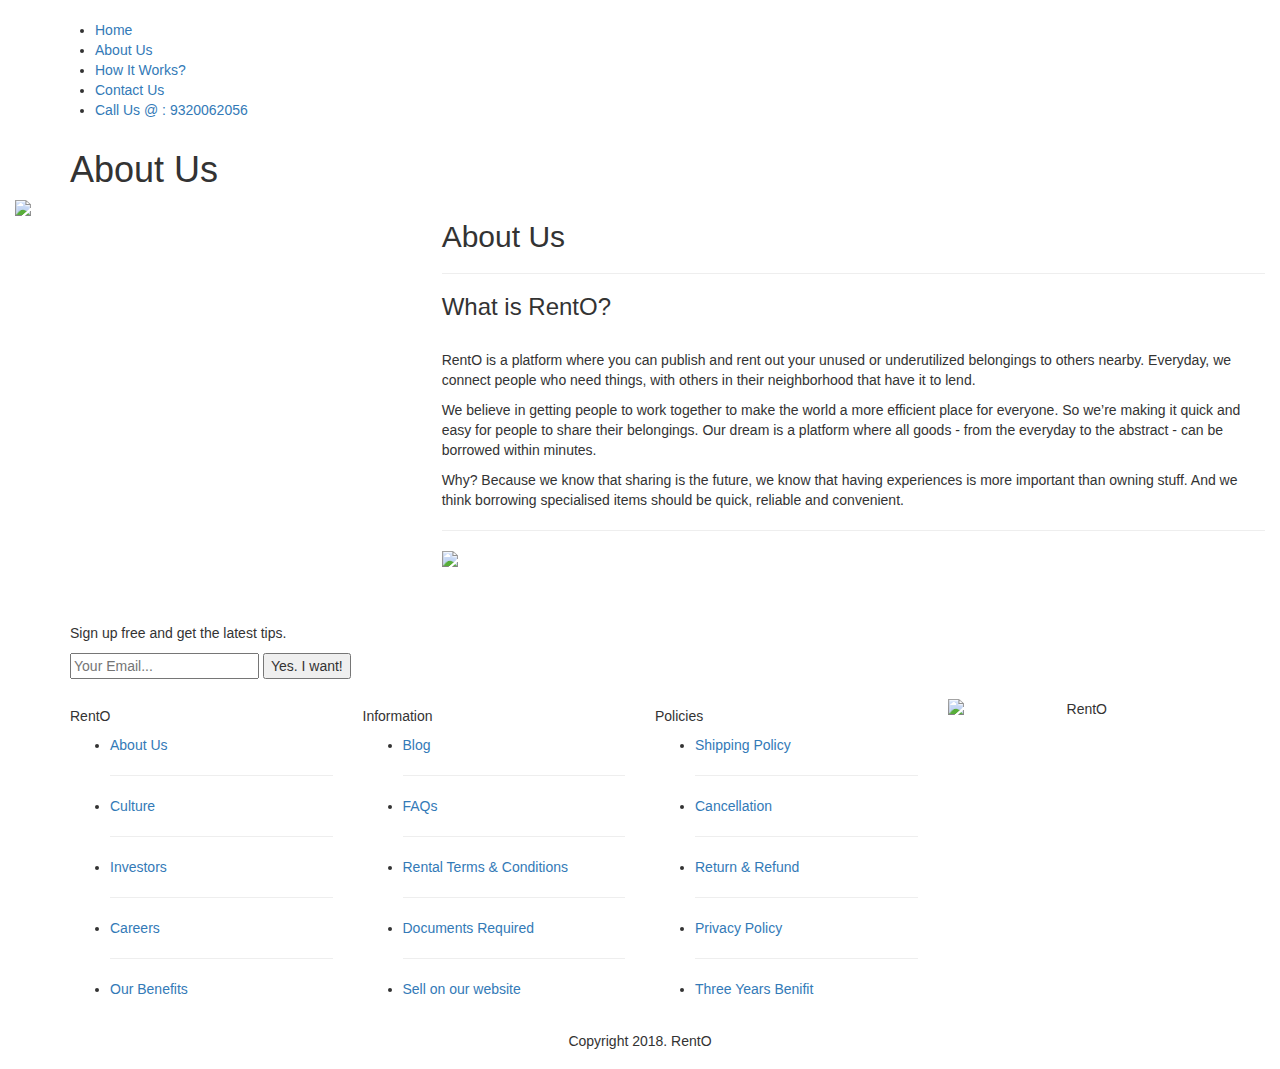
==== aboutus.html @ c239b2b7 "initial commit" ====
<!DOCTYPE html>
	<html lang="zxx" class="no-js">
	<head>
		<!-- Mobile Specific Meta -->
		<meta name="viewport" content="width=device-width, initial-scale=1, shrink-to-fit=no">
		<!-- Favicon-->
		<link rel="shortcut icon" href="img/fav.png">
		<!-- Author Meta -->
		<meta name="author" content="codepixer">
		<!-- Meta Description -->
		<meta name="description" content="">
		<!-- Meta Keyword -->
		<meta name="keywords" content="">
		<!-- meta character set -->
		<meta charset="UTF-8">
		<!-- Site Title -->
		<title>RentO</title>

		<link href="https://fonts.googleapis.com/css?family=Poppins:100,200,400,300,500,600,700" rel="stylesheet">
			<!--
			CSS
			============================================= -->
			<link rel="stylesheet" href="css/linearicons.css">
			<link rel="stylesheet" href="css/font-awesome.min.css">
			<link rel="stylesheet" href="https://use.fontawesome.com/releases/v5.0.13/css/all.css" integrity="sha384-DNOHZ68U8hZfKXOrtjWvjxusGo9WQnrNx2sqG0tfsghAvtVlRW3tvkXWZh58N9jp" crossorigin="anonymous">
			<!-- <link rel="stylesheet" href="css/bootstrap.css"> -->
			<link rel="stylesheet" href="https://maxcdn.bootstrapcdn.com/bootstrap/3.3.7/css/bootstrap.min.css">
			<!-- <link rel="stylesheet" href="css/magnific-popup.css">
			<link rel="stylesheet" href="css/nice-select.css">	-->
			<link rel="stylesheet" href="css/flickity.css">
			<link rel="stylesheet" href="css/animate.min.css">
			<link rel="stylesheet" href="css/main.css">
			<link rel="stylesheet" href="css/style.css">
		</head>
		<body>
		<header id="header" id="home">
			    <div class="container main-menu">
			    	<div class="row align-items-center justify-content-between d-flex">
				      <div id="logo">
				        <a href="index.html"><img src="img/logo.png" alt="" title="" /></a>
				      </div>
				      <nav id="nav-menu-container">
				        <ul class="nav-menu">
				          <li class="menu-active"><a href="index.html">Home</a></li>
				          <li><a href="aboutus.html">About Us</a></li>
				          <li><a href="">How It Works?</a></li>
				          <li><a href="https://docs.google.com/forms/d/e/1FAIpQLSfQs4HpEdsXPj0BQE7BMnRiyB614_WcO00rxkRxFMerv79mKA/viewform?usp=sf_link" target="_new">Contact Us</a></li>
				          <li><a href="tel:9320062056">Call Us @ : 9320062056</a></li>
				        </ul>
				      </nav><!-- #nav-menu-container -->
			    	</div>
			    </div>
		</header><!-- #header -->

<!-- banner area -->
		<section class="banner-area relative" id="home">
				<div class="overlay overlay-bg"></div>
				<div class="container">
					<div class="row d-flex align-items-center justify-content-center">
						<div class="about-content col-lg-12">
							<h1 class="text-white">
								About Us
							</h1>
							<!-- <p class="text-white link-nav"><a href="index.html">Home </a>  <span class="lnr lnr-arrow-right"></span>  <a>Categories</a></p> -->
						</div>
					</div>
				</div>
		</section>
<!-- banner area -->
<!-- About Us section -->
			<section class="section-gap-category" id="about"  style="background: #fff;">
				<div class="container-fluid">
					<div class="row">
						<div class="col-sm-4">
							<img src="img/banners/4.jpg" class="img-responsive">
						</div>
						<div class="col-sm-8">
								<h2 class="text-left">About Us</h2>
								<hr/>
								<strong><h3>What is RentO?</h3></strong>
								<br/>
								<p>RentO is a platform where you can publish and rent out your unused or underutilized belongings to others nearby. Everyday, we connect people who need things, with others in their neighborhood that have it to lend.</p>
								<p>We believe in getting people to work together to make the world a more efficient place for everyone. So we’re making it quick and easy for people to share their belongings. Our dream is a platform where all goods - from the everyday to the abstract - can be borrowed within minutes.</p>
								<p>Why? Because we know that sharing is the future, we know that having experiences is more important than owning stuff. And we think borrowing specialised items should be quick, reliable and convenient.</p>
								<hr/>
								<img src="img/camping.jpg" class="img-responsive">
						</div>
					</div>
				</div>
			</section>
<!-- About Us section -->
<!-- Modal One -->
<!-- /.container -->
<div class="modal fade modal-fullscreen  footer-to-bottom" id="pro1" tabindex="-1" role="dialog" aria-labelledby="myModalLabel" aria-hidden="true">
    <div class="modal-dialog animated zoomInLeft">
        <div class="modal-content">
            <div class="modal-header">
                <button type="button" class="close" data-dismiss="modal" aria-hidden="true">×</button>
                <h4 class="modal-title">Back Pack 50 L (Quechua)</h4>
            </div>
            <div class="modal-body">
                <section class="pt-30 pb-30">
                <div class="container-fluid">
                    <div class="row">
                        <div class="col-sm-8">
                            <div class="row">
                                <div class="col-md-4">
                                    <img src="img/products/product-1.png" class="img-responsive" alt="">
                                </div>
                                <div class="col-md-8">
                                <div class="product-info-box">
                                    <h3>Back Pack 50 L (Quechua)</h3>
                                    <hr/>
                                    <h5>Rental Charges (in Rs.)</h5>
                                    <hr/>
                                    <div class="row">
                                        <div class="col-sm-3">
                                            <h6>Daily : 150/-</h6>
                                        </div>
                                        <div class="col-sm-4">
                                            <h6>7 Days : 840/-</h6>
                                        </div>
                                        <div class="col-sm-5">
                                            <h6>10 Days : 1200/-</h6>
                                        </div>
                                    </div>
                                    <hr/>
                                    <h5>Security Deposit (in Rs.) : 2000/-</h5>
                                    <hr/>
                                    <h6 style="line-height: 1em;">A complete Trekking "backpack". A simple, lightweight, and functional bag with pockets and easy access. Practical for both occasional hiking and travelling.</h6>
                                </div>
                                </div>

                            </div>
                            </div>
                            <div class="col-md-4">
                                <div class="row">
                                <div class="col-sm-12">
                                    <h5>If you wish to enquire about this product, you can drop in an enquiry and our team will get in touch with you at the earliest. OR You can also call us at the following number.</h5>
                                    <hr/>
                                    <a href="https://docs.google.com/forms/d/e/1FAIpQLSfQs4HpEdsXPj0BQE7BMnRiyB614_WcO00rxkRxFMerv79mKA/viewform?usp=sf_link" class="rento-btn">Send an Enquiry</a>
                                    <hr/>
                                    <h3 class="text-center">OR</h3>
                                    <hr/>
                                    <h4>Call Us @ :</h4>
                                    <h1>+91 93200 62056</h1>
                                </div>
                            </div>
                    </div>
                    </div>
                    </div>
                </section>
                <!--- Newsletter Section -->
                <div class="subscribe-section bg-with-black">
                      <div class="container-fluid">
                        <div class="row">
                          <div class="col-xs-12">
                            <div class="subscribe-head">
                              <h3 style="text-transform:none;color:#fff;">Do you need more tips?</h3>
                              <p>Sign up free and get the latest tips.</p>
                              <div class="form-section">
                                <input placeholder="Your Email..." name="EMAIL" id="mce-EMAIL" type="email">
                                <input value="Yes. I want!" name="subscribe" id="mc-embedded-subscribe" type="submit">
                                </form>
                              </div>
                            </div>
                          </div>
                        </div>
                      </div>
                    </div>
                <!-- Newsletter Section -->
                </div>
            <!-- <div class="modal-footer">
                <button type="button" class="btn btn-default" data-dismiss="modal">Close</button>
                <button type="button" class="btn btn-primary">Save changes</button>
            </div> -->
        </div>
        <!-- /.modal-content -->
    </div>
    <!-- /.modal-dialog -->
</div>
<!-- /.modal -->
<!-- Modal One -->

<!-- Modal Two -->
<div class="modal fade modal-fullscreen  footer-to-bottom" id="pro2" tabindex="-1" role="dialog" aria-labelledby="myModalLabel" aria-hidden="true">
    <div class="modal-dialog animated zoomInLeft">
        <div class="modal-content">
            <div class="modal-header">
                <button type="button" class="close" data-dismiss="modal" aria-hidden="true">×</button>
                <h4 class="modal-title">Back Pack 60 L (Quechua)</h4>
            </div>
            <div class="modal-body">
                <section class="pt-30 pb-30">
                <div class="container-fluid">
                    <div class="row">
                        <div class="col-sm-8">
                            <div class="row">
                                <div class="col-md-4">
                                    <img src="img/products/product-2.png" class="img-responsive" alt="">
                                </div>
                                <div class="col-md-8">
                                <div class="product-info-box">
                                    <h3>Back Pack 60 L (Quechua)</h3>
                                    <hr/>
                                    <h5>Rental Charges (in Rs.)</h5>
                                    <hr/>
                                    <div class="row">
                                        <div class="col-sm-3">
                                            <h6>Daily : 175/-</h6>
                                        </div>
                                        <div class="col-sm-4">
                                            <h6>7 Days : 980/-</h6>
                                        </div>
                                        <div class="col-sm-5">
                                            <h6>10 Days : 1400/-</h6>
                                        </div>
                                    </div>
                                    <hr/>
                                    <h5>Security Deposit (in Rs.) : 2000/-</h5>
                                    <hr/>
                                    <h6 style="line-height: 1em;">A complete Trekking "backpack". A simple, lightweight, and functional bag with pockets and easy access. Practical for both occasional hiking and travelling.</h6>
                                </div>
                                </div>

                            </div>
                            </div>
                            <div class="col-md-4">
                                <div class="row">
                                <div class="col-sm-12">
                                    <h5>If you wish to enquire about this product, you can drop in an enquiry and our team will get in touch with you at the earliest. OR You can also call us at the following number.</h5>
                                    <hr/>
                                    <a href="https://docs.google.com/forms/d/e/1FAIpQLSfQs4HpEdsXPj0BQE7BMnRiyB614_WcO00rxkRxFMerv79mKA/viewform?usp=sf_link" class="rento-btn">Send an Enquiry</a>
                                    <hr/>
                                    <h3 class="text-center">OR</h3>
                                    <hr/>
                                    <h4>Call Us @ :</h4>
                                    <h1>+91 93200 62056</h1>
                                </div>
                            </div>
                    </div>
                    </div>
                    </div>
                </section>
                <!--- Newsletter Section -->
                <div class="subscribe-section bg-with-black">
                      <div class="container-fluid">
                        <div class="row">
                          <div class="col-xs-12">
                            <div class="subscribe-head">
                              <h3 style="text-transform:none;color:#fff;">Do you need more tips?</h3>
                              <p>Sign up free and get the latest tips.</p>
                              <div class="form-section">
                                <input placeholder="Your Email..." name="EMAIL" id="mce-EMAIL" type="email">
                                <input value="Yes. I want!" name="subscribe" id="mc-embedded-subscribe" type="submit">
                                </form>
                              </div>
                            </div>
                          </div>
                        </div>
                      </div>
                    </div>
                <!-- Newsletter Section -->
                </div>
            <!-- <div class="modal-footer">
                <button type="button" class="btn btn-default" data-dismiss="modal">Close</button>
                <button type="button" class="btn btn-primary">Save changes</button>
            </div> -->
        </div>
        <!-- /.modal-content -->
    </div>
    <!-- /.modal-dialog -->
</div>
<!-- /.modal -->
<!-- Modal Two -->

<!-- Modal Three -->
<div class="modal fade modal-fullscreen  footer-to-bottom" id="pro3" tabindex="-1" role="dialog" aria-labelledby="myModalLabel" aria-hidden="true">
    <div class="modal-dialog animated zoomInLeft">
        <div class="modal-content">
            <div class="modal-header">
                <button type="button" class="close" data-dismiss="modal" aria-hidden="true">×</button>
                <h4 class="modal-title">Camping Lamps</h4>
            </div>
            <div class="modal-body">
                <section class="pt-30 pb-30">
                <div class="container-fluid">
                    <div class="row">
                        <div class="col-sm-8">
                            <div class="row">
                                <div class="col-md-4">
                                    <img src="img/products/product-3.png" class="img-responsive" alt="">
                                </div>
                                <div class="col-md-8">
                                <div class="product-info-box">
                                    <h3>Camping Lamps</h3>
                                    <hr/>
                                    <h5>Rental Charges (in Rs.)</h5>
                                    <hr/>
                                    <div class="row">
                                        <div class="col-sm-3">
                                            <h6>Daily : 50/-</h6>
                                        </div>
                                        <div class="col-sm-4">
                                            <h6>7 Days : 280/-</h6>
                                        </div>
                                        <div class="col-sm-5">
                                            <h6>10 Days : 400/-</h6>
                                        </div>
                                    </div>
                                    <hr/>
                                    <h5>Security Deposit (in Rs.) : 500/-</h5>
                                    <hr/>
                                    <h6 style="line-height: 1em;">This are solar charged Lamps with 3 in 1 feature. Lamp, Torch and mobile charging.</h6>
                                </div>
                                </div>

                            </div>
                            </div>
                            <div class="col-md-4">
                                <div class="row">
                                <div class="col-sm-12">
                                    <h5>If you wish to enquire about this product, you can drop in an enquiry and our team will get in touch with you at the earliest. OR You can also call us at the following number.</h5>
                                    <hr/>
                                    <a href="https://docs.google.com/forms/d/e/1FAIpQLSfQs4HpEdsXPj0BQE7BMnRiyB614_WcO00rxkRxFMerv79mKA/viewform?usp=sf_link" class="rento-btn">Send an Enquiry</a>
                                    <hr/>
                                    <h3 class="text-center">OR</h3>
                                    <hr/>
                                    <h4>Call Us @ :</h4>
                                    <h1>+91 93200 62056</h1>
                                </div>
                            </div>
                    </div>
                    </div>
                    </div>
                </section>
                <!--- Newsletter Section -->
                <div class="subscribe-section bg-with-black">
                      <div class="container-fluid">
                        <div class="row">
                          <div class="col-xs-12">
                            <div class="subscribe-head">
                              <h3 style="text-transform:none;color:#fff;">Do you need more tips?</h3>
                              <p>Sign up free and get the latest tips.</p>
                              <div class="form-section">
                                <input placeholder="Your Email..." name="EMAIL" id="mce-EMAIL" type="email">
                                <input value="Yes. I want!" name="subscribe" id="mc-embedded-subscribe" type="submit">
                                </form>
                              </div>
                            </div>
                          </div>
                        </div>
                      </div>
                    </div>
                <!-- Newsletter Section -->
                </div>
            <!-- <div class="modal-footer">
                <button type="button" class="btn btn-default" data-dismiss="modal">Close</button>
                <button type="button" class="btn btn-primary">Save changes</button>
            </div> -->
        </div>
        <!-- /.modal-content -->
    </div>
    <!-- /.modal-dialog -->
</div>
<!-- /.modal -->
<!-- Modal Three -->

<!-- Modal Four -->
<div class="modal fade modal-fullscreen  footer-to-bottom" id="pro4" tabindex="-1" role="dialog" aria-labelledby="myModalLabel" aria-hidden="true">
    <div class="modal-dialog animated zoomInLeft">
        <div class="modal-content">
            <div class="modal-header">
                <button type="button" class="close" data-dismiss="modal" aria-hidden="true">×</button>
                <h4 class="modal-title">Waterproof Shoes</h4>
            </div>
            <div class="modal-body">
                <section class="pt-30 pb-30">
                <div class="container-fluid">
                    <div class="row">
                        <div class="col-sm-8">
                            <div class="row">
                                <div class="col-md-4">
                                    <img src="img/products/product-4.png" class="img-responsive" alt="">
                                </div>
                                <div class="col-md-8">
                                <div class="product-info-box">
                                    <h3>Waterproof Shoes</h3>
                                    <hr/>
                                    <h5>Rental Charges (in Rs.)</h5>
                                    <hr/>
                                    <div class="row">
                                        <div class="col-sm-3">
                                            <h6>Daily : 200/-</h6>
                                        </div>
                                        <div class="col-sm-4">
                                            <h6>7 Days : 1120/-</h6>
                                        </div>
                                        <div class="col-sm-5">
                                            <h6>10 Days : 1600/-</h6>
                                        </div>
                                    </div>
                                    <hr/>
                                    <h5>Security Deposit (in Rs.) : 3000/-</h5>
                                    <hr/>
                                    <h6 style="line-height: 1em;">Best for hiking in all weather conditions and on challenging terrain. For beginners. These mountain hiking shoes have everything you need to move around in comfort thanks to full cushioning, a protective stone-guard, good support and a waterproof membrane!</h6>
                                </div>
                                </div>

                            </div>
                            </div>
                            <div class="col-md-4">
                                <div class="row">
                                <div class="col-sm-12">
                                    <h5>If you wish to enquire about this product, you can drop in an enquiry and our team will get in touch with you at the earliest. OR You can also call us at the following number.</h5>
                                    <hr/>
                                    <a href="https://docs.google.com/forms/d/e/1FAIpQLSfQs4HpEdsXPj0BQE7BMnRiyB614_WcO00rxkRxFMerv79mKA/viewform?usp=sf_link" class="rento-btn">Send an Enquiry</a>
                                    <hr/>
                                    <h3 class="text-center">OR</h3>
                                    <hr/>
                                    <h4>Call Us @ :</h4>
                                    <h1>+91 93200 62056</h1>
                                </div>
                            </div>
                    </div>
                    </div>
                    </div>
                </section>
                <!--- Newsletter Section -->
                <div class="subscribe-section bg-with-black">
                      <div class="container-fluid">
                        <div class="row">
                          <div class="col-xs-12">
                            <div class="subscribe-head">
                              <h3 style="text-transform:none;color:#fff;">Do you need more tips?</h3>
                              <p>Sign up free and get the latest tips.</p>
                              <div class="form-section">
                                <input placeholder="Your Email..." name="EMAIL" id="mce-EMAIL" type="email">
                                <input value="Yes. I want!" name="subscribe" id="mc-embedded-subscribe" type="submit">
                                </form>
                              </div>
                            </div>
                          </div>
                        </div>
                      </div>
                    </div>
                <!-- Newsletter Section -->
                </div>
            <!-- <div class="modal-footer">
                <button type="button" class="btn btn-default" data-dismiss="modal">Close</button>
                <button type="button" class="btn btn-primary">Save changes</button>
            </div> -->
        </div>
        <!-- /.modal-content -->
    </div>
    <!-- /.modal-dialog -->
</div>
<!-- /.modal -->
<!-- Modal Four -->

<!-- Modal Five -->
<div class="modal fade modal-fullscreen  footer-to-bottom" id="pro5" tabindex="-1" role="dialog" aria-labelledby="myModalLabel" aria-hidden="true">
    <div class="modal-dialog animated zoomInLeft">
        <div class="modal-content">
            <div class="modal-header">
                <button type="button" class="close" data-dismiss="modal" aria-hidden="true">×</button>
                <h4 class="modal-title">Waterproof Shoes Quicpo</h4>
            </div>
            <div class="modal-body">
                <section class="pt-30 pb-30">
                <div class="container-fluid">
                    <div class="row">
                        <div class="col-sm-8">
                            <div class="row">
                                <div class="col-md-4">
                                    <img src="img/products/product-5.png" class="img-responsive" alt="">
                                </div>
                                <div class="col-md-8">
                                <div class="product-info-box">
                                    <h3>Waterproof Shoes Quicpo</h3>
                                    <hr/>
                                    <h5>Rental Charges (in Rs.)</h5>
                                    <hr/>
                                    <div class="row">
                                        <div class="col-sm-3">
                                            <h6>Daily : 200/-</h6>
                                        </div>
                                        <div class="col-sm-4">
                                            <h6>7 Days : 1120/-</h6>
                                        </div>
                                        <div class="col-sm-5">
                                            <h6>10 Days : 1600/-</h6>
                                        </div>
                                    </div>
                                    <hr/>
                                    <h5>Security Deposit (in Rs.) : 2000/-</h5>
                                    <hr/>
                                    <h6 style="line-height: 1em;">Best for hiking in all weather conditions and on challenging terrain. For beginners. These mountain hiking shoes have everything you need to move around in comfort thanks to full cushioning, a protective stone-guard, good support and a waterproof membrane!</h6>
                                </div>
                                </div>

                            </div>
                            </div>
                            <div class="col-md-4">
                                <div class="row">
                                <div class="col-sm-12">
                                    <h5>If you wish to enquire about this product, you can drop in an enquiry and our team will get in touch with you at the earliest. OR You can also call us at the following number.</h5>
                                    <hr/>
                                    <a href="https://docs.google.com/forms/d/e/1FAIpQLSfQs4HpEdsXPj0BQE7BMnRiyB614_WcO00rxkRxFMerv79mKA/viewform?usp=sf_link" class="rento-btn">Send an Enquiry</a>
                                    <hr/>
                                    <h3 class="text-center">OR</h3>
                                    <hr/>
                                    <h4>Call Us @ :</h4>
                                    <h1>+91 93200 62056</h1>
                                </div>
                            </div>
                    </div>
                    </div>
                    </div>
                </section>
                <!--- Newsletter Section -->
                <div class="subscribe-section bg-with-black">
                      <div class="container-fluid">
                        <div class="row">
                          <div class="col-xs-12">
                            <div class="subscribe-head">
                              <h3 style="text-transform:none;color:#fff;">Do you need more tips?</h3>
                              <p>Sign up free and get the latest tips.</p>
                              <div class="form-section">
                                <input placeholder="Your Email..." name="EMAIL" id="mce-EMAIL" type="email">
                                <input value="Yes. I want!" name="subscribe" id="mc-embedded-subscribe" type="submit">
                                </form>
                              </div>
                            </div>
                          </div>
                        </div>
                      </div>
                    </div>
                <!-- Newsletter Section -->
                </div>
            <!-- <div class="modal-footer">
                <button type="button" class="btn btn-default" data-dismiss="modal">Close</button>
                <button type="button" class="btn btn-primary">Save changes</button>
            </div> -->
        </div>
        <!-- /.modal-content -->
    </div>
    <!-- /.modal-dialog -->
</div>
<!-- /.modal -->
<!-- Modal Five -->

<!-- Modal Six -->
<div class="modal fade modal-fullscreen  footer-to-bottom" id="pro6" tabindex="-1" role="dialog" aria-labelledby="myModalLabel" aria-hidden="true">
    <div class="modal-dialog animated zoomInLeft">
        <div class="modal-content">
            <div class="modal-header">
                <button type="button" class="close" data-dismiss="modal" aria-hidden="true">×</button>
                <h4 class="modal-title">Waterproof Shoes Clorts</h4>
            </div>
            <div class="modal-body">
                <section class="pt-30 pb-30">
                <div class="container-fluid">
                    <div class="row">
                        <div class="col-sm-8">
                            <div class="row">
                                <div class="col-md-4">
                                    <img src="img/products/product-6.png" class="img-responsive" alt="">
                                </div>
                                <div class="col-md-8">
                                <div class="product-info-box">
                                    <h3>Waterproof Shoes Clorts</h3>
                                    <hr/>
                                    <h5>Rental Charges (in Rs.)</h5>
                                    <hr/>
                                    <div class="row">
                                        <div class="col-sm-3">
                                            <h6>Daily : 200/-</h6>
                                        </div>
                                        <div class="col-sm-4">
                                            <h6>7 Days : 1120/-</h6>
                                        </div>
                                        <div class="col-sm-5">
                                            <h6>10 Days : 1600/-</h6>
                                        </div>
                                    </div>
                                    <hr/>
                                    <h5>Security Deposit (in Rs.) : 2000/-</h5>
                                    <hr/>
                                    <h6 style="line-height: 1em;">Best for hiking in all weather conditions and on challenging terrain. For beginners. These mountain hiking shoes have everything you need to move around in comfort thanks to full cushioning, a protective stone-guard, good support and a waterproof membrane!</h6>
                                </div>
                                </div>

                            </div>
                            </div>
                            <div class="col-md-4">
                                <div class="row">
                                <div class="col-sm-12">
                                    <h5>If you wish to enquire about this product, you can drop in an enquiry and our team will get in touch with you at the earliest. OR You can also call us at the following number.</h5>
                                    <hr/>
                                    <a href="https://docs.google.com/forms/d/e/1FAIpQLSfQs4HpEdsXPj0BQE7BMnRiyB614_WcO00rxkRxFMerv79mKA/viewform?usp=sf_link" class="rento-btn">Send an Enquiry</a>
                                    <hr/>
                                    <h3 class="text-center">OR</h3>
                                    <hr/>
                                    <h4>Call Us @ :</h4>
                                    <h1>+91 93200 62056</h1>
                                </div>
                            </div>
                    </div>
                    </div>
                    </div>
                </section>
                <!--- Newsletter Section -->
                <div class="subscribe-section bg-with-black">
                      <div class="container-fluid">
                        <div class="row">
                          <div class="col-xs-12">
                            <div class="subscribe-head">
                              <h3 style="text-transform:none;color:#fff;">Do you need more tips?</h3>
                              <p>Sign up free and get the latest tips.</p>
                              <div class="form-section">
                                <input placeholder="Your Email..." name="EMAIL" id="mce-EMAIL" type="email">
                                <input value="Yes. I want!" name="subscribe" id="mc-embedded-subscribe" type="submit">
                                </form>
                              </div>
                            </div>
                          </div>
                        </div>
                      </div>
                    </div>
                <!-- Newsletter Section -->
                </div>
            <!-- <div class="modal-footer">
                <button type="button" class="btn btn-default" data-dismiss="modal">Close</button>
                <button type="button" class="btn btn-primary">Save changes</button>
            </div> -->
        </div>
        <!-- /.modal-content -->
    </div>
    <!-- /.modal-dialog -->
</div>
<!-- /.modal -->
<!-- Modal Six -->

<!-- Modal Seven -->
<div class="modal fade modal-fullscreen  footer-to-bottom" id="pro7" tabindex="-1" role="dialog" aria-labelledby="myModalLabel" aria-hidden="true">
    <div class="modal-dialog animated zoomInLeft">
        <div class="modal-content">
            <div class="modal-header">
                <button type="button" class="close" data-dismiss="modal" aria-hidden="true">×</button>
                <h4 class="modal-title">Marmot Down Jacket -15</h4>
            </div>
            <div class="modal-body">
                <section class="pt-30 pb-30">
                <div class="container-fluid">
                    <div class="row">
                        <div class="col-sm-8">
                            <div class="row">
                                <div class="col-md-4">
                                    <img src="img/products/product-7.png" class="img-responsive" alt="">
                                </div>
                                <div class="col-md-8">
                                <div class="product-info-box">
                                    <h3>Marmot Down Jacket -15</h3>
                                    <hr/>
                                    <h5>Rental Charges (in Rs.)</h5>
                                    <hr/>
                                    <div class="row">
                                        <div class="col-sm-3">
                                            <h6>Daily : 200/-</h6>
                                        </div>
                                        <div class="col-sm-4">
                                            <h6>7 Days : 1120/-</h6>
                                        </div>
                                        <div class="col-sm-5">
                                            <h6>10 Days : 1600/-</h6>
                                        </div>
                                    </div>
                                    <hr/>
                                    <h5>Security Deposit (in Rs.) : 3000/-</h5>
                                    <hr/>
                                    <h6 style="line-height: 1em;">Ultra Light Down Proof Fabric, 800 Fill Power Goose Down - The Best Down Available for Maximum Warmth, Guaranteed Minimum Fill, Zippered Hand Pockets - For Convenience. Packs into Pocket. Wind Flap Behind Front Zipper - Protects Against Drafts</h6>
                                </div>
                                </div>

                            </div>
                            </div>
                            <div class="col-md-4">
                                <div class="row">
                                <div class="col-sm-12">
                                    <h5>If you wish to enquire about this product, you can drop in an enquiry and our team will get in touch with you at the earliest. OR You can also call us at the following number.</h5>
                                    <hr/>
                                    <a href="https://docs.google.com/forms/d/e/1FAIpQLSfQs4HpEdsXPj0BQE7BMnRiyB614_WcO00rxkRxFMerv79mKA/viewform?usp=sf_link" class="rento-btn">Send an Enquiry</a>
                                    <hr/>
                                    <h3 class="text-center">OR</h3>
                                    <hr/>
                                    <h4>Call Us @ :</h4>
                                    <h1>+91 93200 62056</h1>
                                </div>
                            </div>
                    </div>
                    </div>
                    </div>
                </section>
                <!--- Newsletter Section -->
                <div class="subscribe-section bg-with-black">
                      <div class="container-fluid">
                        <div class="row">
                          <div class="col-xs-12">
                            <div class="subscribe-head">
                              <h3 style="text-transform:none;color:#fff;">Do you need more tips?</h3>
                              <p>Sign up free and get the latest tips.</p>
                              <div class="form-section">
                                <input placeholder="Your Email..." name="EMAIL" id="mce-EMAIL" type="email">
                                <input value="Yes. I want!" name="subscribe" id="mc-embedded-subscribe" type="submit">
                                </form>
                              </div>
                            </div>
                          </div>
                        </div>
                      </div>
                    </div>
                <!-- Newsletter Section -->
                </div>
            <!-- <div class="modal-footer">
                <button type="button" class="btn btn-default" data-dismiss="modal">Close</button>
                <button type="button" class="btn btn-primary">Save changes</button>
            </div> -->
        </div>
        <!-- /.modal-content -->
    </div>
    <!-- /.modal-dialog -->
</div>
<!-- /.modal -->
<!-- Modal Seven -->

<!-- Modal Eight -->
<div class="modal fade modal-fullscreen  footer-to-bottom" id="pro8" tabindex="-1" role="dialog" aria-labelledby="myModalLabel" aria-hidden="true">
    <div class="modal-dialog animated zoomInLeft">
        <div class="modal-content">
            <div class="modal-header">
                <button type="button" class="close" data-dismiss="modal" aria-hidden="true">×</button>
                <h4 class="modal-title">Marmot Down Jacket -5Degree</h4>
            </div>
            <div class="modal-body">
                <section class="pt-30 pb-30">
                <div class="container-fluid">
                    <div class="row">
                        <div class="col-sm-8">
                            <div class="row">
                                <div class="col-md-4">
                                    <img src="img/products/product-8.png" class="img-responsive" alt="">
                                </div>
                                <div class="col-md-8">
                                <div class="product-info-box">
                                    <h3>Marmot Down Jacket -5Degree</h3>
                                    <hr/>
                                    <h5>Rental Charges (in Rs.)</h5>
                                    <hr/>
                                    <div class="row">
                                        <div class="col-sm-3">
                                            <h6>Daily : 150/-</h6>
                                        </div>
                                        <div class="col-sm-4">
                                            <h6>7 Days : 840/-</h6>
                                        </div>
                                        <div class="col-sm-5">
                                            <h6>10 Days : 1200/-</h6>
                                        </div>
                                    </div>
                                    <hr/>
                                    <h5>Security Deposit (in Rs.) : 2000/-</h5>
                                    <hr/>
                                    <h6 style="line-height: 1em;">Suitable for mountain trekker. The best in terms of the balance of warmth & lightness. The body is lined with feathers for even more comfort.</h6>
                                </div>
                                </div>

                            </div>
                            </div>
                            <div class="col-md-4">
                                <div class="row">
                                <div class="col-sm-12">
                                    <h5>If you wish to enquire about this product, you can drop in an enquiry and our team will get in touch with you at the earliest. OR You can also call us at the following number.</h5>
                                    <hr/>
                                    <a href="https://docs.google.com/forms/d/e/1FAIpQLSfQs4HpEdsXPj0BQE7BMnRiyB614_WcO00rxkRxFMerv79mKA/viewform?usp=sf_link" class="rento-btn">Send an Enquiry</a>
                                    <hr/>
                                    <h3 class="text-center">OR</h3>
                                    <hr/>
                                    <h4>Call Us @ :</h4>
                                    <h1>+91 93200 62056</h1>
                                </div>
                            </div>
                    </div>
                    </div>
                    </div>
                </section>
                <!--- Newsletter Section -->
                <div class="subscribe-section bg-with-black">
                      <div class="container-fluid">
                        <div class="row">
                          <div class="col-xs-12">
                            <div class="subscribe-head">
                              <h3 style="text-transform:none;color:#fff;">Do you need more tips?</h3>
                              <p>Sign up free and get the latest tips.</p>
                              <div class="form-section">
                                <input placeholder="Your Email..." name="EMAIL" id="mce-EMAIL" type="email">
                                <input value="Yes. I want!" name="subscribe" id="mc-embedded-subscribe" type="submit">
                                </form>
                              </div>
                            </div>
                          </div>
                        </div>
                      </div>
                    </div>
                <!-- Newsletter Section -->
                </div>
            <!-- <div class="modal-footer">
                <button type="button" class="btn btn-default" data-dismiss="modal">Close</button>
                <button type="button" class="btn btn-primary">Save changes</button>
            </div> -->
        </div>
        <!-- /.modal-content -->
    </div>
    <!-- /.modal-dialog -->
</div>
<!-- /.modal -->
<!-- Modal Eight -->

<!-- Modal Nine -->
<div class="modal fade modal-fullscreen  footer-to-bottom" id="pro9" tabindex="-1" role="dialog" aria-labelledby="myModalLabel" aria-hidden="true">
    <div class="modal-dialog animated zoomInLeft">
        <div class="modal-content">
            <div class="modal-header">
                <button type="button" class="close" data-dismiss="modal" aria-hidden="true">×</button>
                <h4 class="modal-title">Waterproof Hand Gloves 1</h4>
            </div>
            <div class="modal-body">
                <section class="pt-30 pb-30">
                <div class="container-fluid">
                    <div class="row">
                        <div class="col-sm-8">
                            <div class="row">
                                <div class="col-md-4">
                                    <img src="img/products/product-9.png" class="img-responsive" alt="">
                                </div>
                                <div class="col-md-8">
                                <div class="product-info-box">
                                    <h3>Waterproof Hand Gloves 1</h3>
                                    <hr/>
                                    <h5>Rental Charges (in Rs.)</h5>
                                    <hr/>
                                    <div class="row">
                                        <div class="col-sm-3">
                                            <h6>Daily : 50/-</h6>
                                        </div>
                                        <div class="col-sm-4">
                                            <h6>7 Days : 280/-</h6>
                                        </div>
                                        <div class="col-sm-5">
                                            <h6>10 Days : 400/-</h6>
                                        </div>
                                    </div>
                                    <hr/>
                                    <h5>Security Deposit (in Rs.) : 500/-</h5>
                                    <hr/>
                                    <h6 style="line-height: 1em;">Waterproof gloves best suitable in High terrian and Himalayan Conditions.</h6>
                                </div>
                                </div>

                            </div>
                            </div>
                            <div class="col-md-4">
                                <div class="row">
                                <div class="col-sm-12">
                                    <h5>If you wish to enquire about this product, you can drop in an enquiry and our team will get in touch with you at the earliest. OR You can also call us at the following number.</h5>
                                    <hr/>
                                    <a href="https://docs.google.com/forms/d/e/1FAIpQLSfQs4HpEdsXPj0BQE7BMnRiyB614_WcO00rxkRxFMerv79mKA/viewform?usp=sf_link" class="rento-btn">Send an Enquiry</a>
                                    <hr/>
                                    <h3 class="text-center">OR</h3>
                                    <hr/>
                                    <h4>Call Us @ :</h4>
                                    <h1>+91 93200 62056</h1>
                                </div>
                            </div>
                    </div>
                    </div>
                    </div>
                </section>
                <!--- Newsletter Section -->
                <div class="subscribe-section bg-with-black">
                      <div class="container-fluid">
                        <div class="row">
                          <div class="col-xs-12">
                            <div class="subscribe-head">
                              <h3 style="text-transform:none;color:#fff;">Do you need more tips?</h3>
                              <p>Sign up free and get the latest tips.</p>
                              <div class="form-section">
                                <input placeholder="Your Email..." name="EMAIL" id="mce-EMAIL" type="email">
                                <input value="Yes. I want!" name="subscribe" id="mc-embedded-subscribe" type="submit">
                                </form>
                              </div>
                            </div>
                          </div>
                        </div>
                      </div>
                    </div>
                <!-- Newsletter Section -->
                </div>
            <!-- <div class="modal-footer">
                <button type="button" class="btn btn-default" data-dismiss="modal">Close</button>
                <button type="button" class="btn btn-primary">Save changes</button>
            </div> -->
        </div>
        <!-- /.modal-content -->
    </div>
    <!-- /.modal-dialog -->
</div>
<!-- /.modal -->
<!-- Modal Nine -->

<!-- Modal Ten -->
<div class="modal fade modal-fullscreen  footer-to-bottom" id="pro10" tabindex="-1" role="dialog" aria-labelledby="myModalLabel" aria-hidden="true">
    <div class="modal-dialog animated zoomInLeft">
        <div class="modal-content">
            <div class="modal-header">
                <button type="button" class="close" data-dismiss="modal" aria-hidden="true">×</button>
                <h4 class="modal-title">Waterproof Hand Gloves 2</h4>
            </div>
            <div class="modal-body">
                <section class="pt-30 pb-30">
                <div class="container-fluid">
                    <div class="row">
                        <div class="col-sm-8">
                            <div class="row">
                                <div class="col-md-4">
                                    <img src="img/products/product-10.png" class="img-responsive" alt="">
                                </div>
                                <div class="col-md-8">
                                <div class="product-info-box">
                                    <h3>Waterproof Hand Gloves 2</h3>
                                    <hr/>
                                    <h5>Rental Charges (in Rs.)</h5>
                                    <hr/>
                                    <div class="row">
                                        <div class="col-sm-3">
                                            <h6>Daily : 50/-</h6>
                                        </div>
                                        <div class="col-sm-4">
                                            <h6>7 Days : 280/-</h6>
                                        </div>
                                        <div class="col-sm-5">
                                            <h6>10 Days : 400/-</h6>
                                        </div>
                                    </div>
                                    <hr/>
                                    <h5>Security Deposit (in Rs.) : 500/-</h5>
                                    <hr/>
                                    <h6 style="line-height: 1em;">Waterproof gloves best suitable in High terrian and Himalayan Conditions.</h6>
                                </div>
                                </div>

                            </div>
                            </div>
                            <div class="col-md-4">
                                <div class="row">
                                <div class="col-sm-12">
                                    <h5>If you wish to enquire about this product, you can drop in an enquiry and our team will get in touch with you at the earliest. OR You can also call us at the following number.</h5>
                                    <hr/>
                                    <a href="https://docs.google.com/forms/d/e/1FAIpQLSfQs4HpEdsXPj0BQE7BMnRiyB614_WcO00rxkRxFMerv79mKA/viewform?usp=sf_link" class="rento-btn">Send an Enquiry</a>
                                    <hr/>
                                    <h3 class="text-center">OR</h3>
                                    <hr/>
                                    <h4>Call Us @ :</h4>
                                    <h1>+91 93200 62056</h1>
                                </div>
                            </div>
                    </div>
                    </div>
                    </div>
                </section>
                <!--- Newsletter Section -->
                <div class="subscribe-section bg-with-black">
                      <div class="container-fluid">
                        <div class="row">
                          <div class="col-xs-12">
                            <div class="subscribe-head">
                              <h3 style="text-transform:none;color:#fff;">Do you need more tips?</h3>
                              <p>Sign up free and get the latest tips.</p>
                              <div class="form-section">
                                <input placeholder="Your Email..." name="EMAIL" id="mce-EMAIL" type="email">
                                <input value="Yes. I want!" name="subscribe" id="mc-embedded-subscribe" type="submit">
                                </form>
                              </div>
                            </div>
                          </div>
                        </div>
                      </div>
                    </div>
                <!-- Newsletter Section -->
                </div>
            <!-- <div class="modal-footer">
                <button type="button" class="btn btn-default" data-dismiss="modal">Close</button>
                <button type="button" class="btn btn-primary">Save changes</button>
            </div> -->
        </div>
        <!-- /.modal-content -->
    </div>
    <!-- /.modal-dialog -->
</div>
<!-- /.modal -->
<!-- Modal Ten -->

<!-- Modal Eleven -->
<div class="modal fade modal-fullscreen  footer-to-bottom" id="pro11" tabindex="-1" role="dialog" aria-labelledby="myModalLabel" aria-hidden="true">
    <div class="modal-dialog animated zoomInLeft">
        <div class="modal-content">
            <div class="modal-header">
                <button type="button" class="close" data-dismiss="modal" aria-hidden="true">×</button>
                <h4 class="modal-title">Trek Pole</h4>
            </div>
            <div class="modal-body">
                <section class="pt-30 pb-30">
                <div class="container-fluid">
                    <div class="row">
                        <div class="col-sm-8">
                            <div class="row">
                                <div class="col-md-4">
                                    <img src="img/products/product-11.png" class="img-responsive" alt="">
                                </div>
                                <div class="col-md-8">
                                <div class="product-info-box">
                                    <h3>Trek Pole</h3>
                                    <hr/>
                                    <h5>Rental Charges (in Rs.)</h5>
                                    <hr/>
                                    <div class="row">
                                        <div class="col-sm-3">
                                            <h6>Daily : 50/-</h6>
                                        </div>
                                        <div class="col-sm-4">
                                            <h6>7 Days : 280/-</h6>
                                        </div>
                                        <div class="col-sm-5">
                                            <h6>10 Days : 400/-</h6>
                                        </div>
                                    </div>
                                    <hr/>
                                    <h5>Security Deposit (in Rs.) : 500/-</h5>
                                    <hr/>
                                    <h6 style="line-height: 1em;">Most comfortable Trek Pole for hiking and on flat and landscaped grounds: Path, trails, under wood. Easy and quick adjustment system: Push Pin or push button.</h6>
                                </div>
                                </div>

                            </div>
                            </div>
                            <div class="col-md-4">
                                <div class="row">
                                <div class="col-sm-12">
                                    <h5>If you wish to enquire about this product, you can drop in an enquiry and our team will get in touch with you at the earliest. OR You can also call us at the following number.</h5>
                                    <hr/>
                                    <a href="https://docs.google.com/forms/d/e/1FAIpQLSfQs4HpEdsXPj0BQE7BMnRiyB614_WcO00rxkRxFMerv79mKA/viewform?usp=sf_link" class="rento-btn">Send an Enquiry</a>
                                    <hr/>
                                    <h3 class="text-center">OR</h3>
                                    <hr/>
                                    <h4>Call Us @ :</h4>
                                    <h1>+91 93200 62056</h1>
                                </div>
                            </div>
                    </div>
                    </div>
                    </div>
                </section>
                <!--- Newsletter Section -->
                <div class="subscribe-section bg-with-black">
                      <div class="container-fluid">
                        <div class="row">
                          <div class="col-xs-12">
                            <div class="subscribe-head">
                              <h3 style="text-transform:none;color:#fff;">Do you need more tips?</h3>
                              <p>Sign up free and get the latest tips.</p>
                              <div class="form-section">
                                <input placeholder="Your Email..." name="EMAIL" id="mce-EMAIL" type="email">
                                <input value="Yes. I want!" name="subscribe" id="mc-embedded-subscribe" type="submit">
                                </form>
                              </div>
                            </div>
                          </div>
                        </div>
                      </div>
                    </div>
                <!-- Newsletter Section -->
                </div>
            <!-- <div class="modal-footer">
                <button type="button" class="btn btn-default" data-dismiss="modal">Close</button>
                <button type="button" class="btn btn-primary">Save changes</button>
            </div> -->
        </div>
        <!-- /.modal-content -->
    </div>
    <!-- /.modal-dialog -->
</div>
<!-- /.modal -->
<!-- Modal Eleven -->

<!-- Modal Twelve -->
<div class="modal fade modal-fullscreen  footer-to-bottom" id="pro12" tabindex="-1" role="dialog" aria-labelledby="myModalLabel" aria-hidden="true">
    <div class="modal-dialog animated zoomInLeft">
        <div class="modal-content">
            <div class="modal-header">
                <button type="button" class="close" data-dismiss="modal" aria-hidden="true">×</button>
                <h4 class="modal-title">UV Protected Glares</h4>
            </div>
            <div class="modal-body">
                <section class="pt-30 pb-30">
                <div class="container-fluid">
                    <div class="row">
                        <div class="col-sm-8">
                            <div class="row">
                                <div class="col-md-4">
                                    <img src="img/products/product-12.png" class="img-responsive" alt="">
                                </div>
                                <div class="col-md-8">
                                <div class="product-info-box">
                                    <h3>UV Protected Glares</h3>
                                    <hr/>
                                    <h5>Rental Charges (in Rs.)</h5>
                                    <hr/>
                                    <div class="row">
                                        <div class="col-sm-3">
                                            <h6>Daily : 50/-</h6>
                                        </div>
                                        <div class="col-sm-4">
                                            <h6>7 Days : 280/-</h6>
                                        </div>
                                        <div class="col-sm-5">
                                            <h6>10 Days : 400/-</h6>
                                        </div>
                                    </div>
                                    <hr/>
                                    <h5>Security Deposit (in Rs.) : 500/-</h5>
                                    <hr/>
                                    <h6 style="line-height: 1em;">This are most suitable Goggles for a hiker in variable weather. Sports goggles with Cat 4 +2 interchangeable lenses – 100% Anti-UV. This sunglasses are adaptable, providing protection from the sun, the wind and the elements.</h6>
                                </div>
                                </div>

                            </div>
                            </div>
                            <div class="col-md-4">
                                <div class="row">
                                <div class="col-sm-12">
                                    <h5>If you wish to enquire about this product, you can drop in an enquiry and our team will get in touch with you at the earliest. OR You can also call us at the following number.</h5>
                                    <hr/>
                                    <a href="https://docs.google.com/forms/d/e/1FAIpQLSfQs4HpEdsXPj0BQE7BMnRiyB614_WcO00rxkRxFMerv79mKA/viewform?usp=sf_link" class="rento-btn">Send an Enquiry</a>
                                    <hr/>
                                    <h3 class="text-center">OR</h3>
                                    <hr/>
                                    <h4>Call Us @ :</h4>
                                    <h1>+91 93200 62056</h1>
                                </div>
                            </div>
                    </div>
                    </div>
                    </div>
                </section>
                <!--- Newsletter Section -->
                <div class="subscribe-section bg-with-black">
                      <div class="container-fluid">
                        <div class="row">
                          <div class="col-xs-12">
                            <div class="subscribe-head">
                              <h3 style="text-transform:none;color:#fff;">Do you need more tips?</h3>
                              <p>Sign up free and get the latest tips.</p>
                              <div class="form-section">
                                <input placeholder="Your Email..." name="EMAIL" id="mce-EMAIL" type="email">
                                <input value="Yes. I want!" name="subscribe" id="mc-embedded-subscribe" type="submit">
                                </form>
                              </div>
                            </div>
                          </div>
                        </div>
                      </div>
                    </div>
                <!-- Newsletter Section -->
                </div>
            <!-- <div class="modal-footer">
                <button type="button" class="btn btn-default" data-dismiss="modal">Close</button>
                <button type="button" class="btn btn-primary">Save changes</button>
            </div> -->
        </div>
        <!-- /.modal-content -->
    </div>
    <!-- /.modal-dialog -->
</div>
<!-- /.modal -->
<!-- Modal Twelve -->

<!-- Modal Thirteen -->
<div class="modal fade modal-fullscreen  footer-to-bottom" id="pro13" tabindex="-1" role="dialog" aria-labelledby="myModalLabel" aria-hidden="true">
    <div class="modal-dialog animated zoomInLeft">
        <div class="modal-content">
            <div class="modal-header">
                <button type="button" class="close" data-dismiss="modal" aria-hidden="true">×</button>
                <h4 class="modal-title">Back Pack Rain Cover</h4>
            </div>
            <div class="modal-body">
                <section class="pt-30 pb-30">
                <div class="container-fluid">
                    <div class="row">
                        <div class="col-sm-8">
                            <div class="row">
                                <div class="col-md-4">
                                    <img src="img/products/product-13.png" class="img-responsive" alt="">
                                </div>
                                <div class="col-md-8">
                                <div class="product-info-box">
                                    <h3>Back Pack Rain Cover</h3>
                                    <hr/>
                                    <h5>Rental Charges (in Rs.)</h5>
                                    <hr/>
                                    <div class="row">
                                        <div class="col-sm-3">
                                            <h6>Daily : 50/-</h6>
                                        </div>
                                        <div class="col-sm-4">
                                            <h6>7 Days : 280/-</h6>
                                        </div>
                                        <div class="col-sm-5">
                                            <h6>10 Days : 400/-</h6>
                                        </div>
                                    </div>
                                    <hr/>
                                    <h5>Security Deposit (in Rs.) : 500/-</h5>
                                    <hr/>
                                    <h6 style="line-height: 1em;">This covers are best for Back packs while hiking in all weathers. Protects your large volume backpack from rain, or dust.</h6>
                                </div>
                                </div>

                            </div>
                            </div>
                            <div class="col-md-4">
                                <div class="row">
                                <div class="col-sm-12">
                                    <h5>If you wish to enquire about this product, you can drop in an enquiry and our team will get in touch with you at the earliest. OR You can also call us at the following number.</h5>
                                    <hr/>
                                    <a href="https://docs.google.com/forms/d/e/1FAIpQLSfQs4HpEdsXPj0BQE7BMnRiyB614_WcO00rxkRxFMerv79mKA/viewform?usp=sf_link" class="rento-btn">Send an Enquiry</a>
                                    <hr/>
                                    <h3 class="text-center">OR</h3>
                                    <hr/>
                                    <h4>Call Us @ :</h4>
                                    <h1>+91 93200 62056</h1>
                                </div>
                            </div>
                    </div>
                    </div>
                    </div>
                </section>
                <!--- Newsletter Section -->
                <div class="subscribe-section bg-with-black">
                      <div class="container-fluid">
                        <div class="row">
                          <div class="col-xs-12">
                            <div class="subscribe-head">
                              <h3 style="text-transform:none;color:#fff;">Do you need more tips?</h3>
                              <p>Sign up free and get the latest tips.</p>
                              <div class="form-section">
                                <input placeholder="Your Email..." name="EMAIL" id="mce-EMAIL" type="email">
                                <input value="Yes. I want!" name="subscribe" id="mc-embedded-subscribe" type="submit">
                                </form>
                              </div>
                            </div>
                          </div>
                        </div>
                      </div>
                    </div>
                <!-- Newsletter Section -->
                </div>
            <!-- <div class="modal-footer">
                <button type="button" class="btn btn-default" data-dismiss="modal">Close</button>
                <button type="button" class="btn btn-primary">Save changes</button>
            </div> -->
        </div>
        <!-- /.modal-content -->
    </div>
    <!-- /.modal-dialog -->
</div>
<!-- /.modal -->
<!-- Modal Thirteen -->


<!-- Modal Fourteen -->
<div class="modal fade modal-fullscreen  footer-to-bottom" id="pro14" tabindex="-1" role="dialog" aria-labelledby="myModalLabel" aria-hidden="true">
    <div class="modal-dialog animated zoomInLeft">
        <div class="modal-content">
            <div class="modal-header">
                <button type="button" class="close" data-dismiss="modal" aria-hidden="true">×</button>
                <h4 class="modal-title">Rain Poncho</h4>
            </div>
            <div class="modal-body">
                <section class="pt-30 pb-30">
                <div class="container-fluid">
                    <div class="row">
                        <div class="col-sm-8">
                            <div class="row">
                                <div class="col-md-4">
                                    <img src="img/products/product-14.png" class="img-responsive" alt="">
                                </div>
                                <div class="col-md-8">
                                <div class="product-info-box">
                                    <h3>Rain Poncho</h3>
                                    <hr/>
                                    <h5>Rental Charges (in Rs.)</h5>
                                    <hr/>
                                    <div class="row">
                                        <div class="col-sm-3">
                                            <h6>Daily : 50/-</h6>
                                        </div>
                                        <div class="col-sm-4">
                                            <h6>7 Days : 280/-</h6>
                                        </div>
                                        <div class="col-sm-5">
                                            <h6>10 Days : 400/-</h6>
                                        </div>
                                    </div>
                                    <hr/>
                                    <h5>Security Deposit (in Rs.) : 500/-</h5>
                                    <hr/>
                                    <h6 style="line-height: 1em;">Best Quality Poncho which will protect you in all weathers conditions, Rain, Snow, sand & wind.</h6>
                                </div>
                                </div>

                            </div>
                            </div>
                            <div class="col-md-4">
                                <div class="row">
                                <div class="col-sm-12">
                                    <h5>If you wish to enquire about this product, you can drop in an enquiry and our team will get in touch with you at the earliest. OR You can also call us at the following number.</h5>
                                    <hr/>
                                    <a href="https://docs.google.com/forms/d/e/1FAIpQLSfQs4HpEdsXPj0BQE7BMnRiyB614_WcO00rxkRxFMerv79mKA/viewform?usp=sf_link" class="rento-btn">Send an Enquiry</a>
                                    <hr/>
                                    <h3 class="text-center">OR</h3>
                                    <hr/>
                                    <h4>Call Us @ :</h4>
                                    <h1>+91 93200 62056</h1>
                                </div>
                            </div>
                    </div>
                    </div>
                    </div>
                </section>
                <!--- Newsletter Section -->
                <div class="subscribe-section bg-with-black">
                      <div class="container-fluid">
                        <div class="row">
                          <div class="col-xs-12">
                            <div class="subscribe-head">
                              <h3 style="text-transform:none;color:#fff;">Do you need more tips?</h3>
                              <p>Sign up free and get the latest tips.</p>
                              <div class="form-section">
                                <input placeholder="Your Email..." name="EMAIL" id="mce-EMAIL" type="email">
                                <input value="Yes. I want!" name="subscribe" id="mc-embedded-subscribe" type="submit">
                                </form>
                              </div>
                            </div>
                          </div>
                        </div>
                      </div>
                    </div>
                <!-- Newsletter Section -->
                </div>
            <!-- <div class="modal-footer">
                <button type="button" class="btn btn-default" data-dismiss="modal">Close</button>
                <button type="button" class="btn btn-primary">Save changes</button>
            </div> -->
        </div>
        <!-- /.modal-content -->
    </div>
    <!-- /.modal-dialog -->
</div>
<!-- /.modal -->
<!-- Modal Fourteen -->

<!-- Modal Fifteen -->
<div class="modal fade modal-fullscreen  footer-to-bottom" id="pro15" tabindex="-1" role="dialog" aria-labelledby="myModalLabel" aria-hidden="true">
    <div class="modal-dialog animated zoomInLeft">
        <div class="modal-content">
            <div class="modal-header">
                <button type="button" class="close" data-dismiss="modal" aria-hidden="true">×</button>
                <h4 class="modal-title">Thermal Trek Pants</h4>
            </div>
            <div class="modal-body">
                <section class="pt-30 pb-30">
                <div class="container-fluid">
                    <div class="row">
                        <div class="col-sm-8">
                            <div class="row">
                                <div class="col-md-4">
                                    <img src="img/products/product-15.png" class="img-responsive" alt="">
                                </div>
                                <div class="col-md-8">
                                <div class="product-info-box">
                                    <h3>Thermal Trek Pants</h3>
                                    <hr/>
                                    <h5>Rental Charges (in Rs.)</h5>
                                    <hr/>
                                    <div class="row">
                                        <div class="col-sm-3">
                                            <h6>Daily : 100/-</h6>
                                        </div>
                                        <div class="col-sm-4">
                                            <h6>7 Days : 560/-</h6>
                                        </div>
                                        <div class="col-sm-5">
                                            <h6>10 Days : 800/-</h6>
                                        </div>
                                    </div>
                                    <hr/>
                                    <h5>Security Deposit (in Rs.) : 1000/-</h5>
                                    <hr/>
                                    <h6 style="line-height: 1em;">This Pants are for intermediate mountain hikers looking for breathable, lightweight, stretch trousers. Intermediate hikers, are you looking for lightweight hiking trousers that are breathable and dry quickly? This model is in bi-stretch fabric: maximum comfort guaranteed when on the move.</h6>
                                </div>
                                </div>

                            </div>
                            </div>
                            <div class="col-md-4">
                                <div class="row">
                                <div class="col-sm-12">
                                    <h5>If you wish to enquire about this product, you can drop in an enquiry and our team will get in touch with you at the earliest. OR You can also call us at the following number.</h5>
                                    <hr/>
                                    <a href="https://docs.google.com/forms/d/e/1FAIpQLSfQs4HpEdsXPj0BQE7BMnRiyB614_WcO00rxkRxFMerv79mKA/viewform?usp=sf_link" class="rento-btn">Send an Enquiry</a>
                                    <hr/>
                                    <h3 class="text-center">OR</h3>
                                    <hr/>
                                    <h4>Call Us @ :</h4>
                                    <h1>+91 93200 62056</h1>
                                </div>
                            </div>
                    </div>
                    </div>
                    </div>
                </section>
                <!--- Newsletter Section -->
                <div class="subscribe-section bg-with-black">
                      <div class="container-fluid">
                        <div class="row">
                          <div class="col-xs-12">
                            <div class="subscribe-head">
                              <h3 style="text-transform:none;color:#fff;">Do you need more tips?</h3>
                              <p>Sign up free and get the latest tips.</p>
                              <div class="form-section">
                                <input placeholder="Your Email..." name="EMAIL" id="mce-EMAIL" type="email">
                                <input value="Yes. I want!" name="subscribe" id="mc-embedded-subscribe" type="submit">
                                </form>
                              </div>
                            </div>
                          </div>
                        </div>
                      </div>
                    </div>
                <!-- Newsletter Section -->
                </div>
            <!-- <div class="modal-footer">
                <button type="button" class="btn btn-default" data-dismiss="modal">Close</button>
                <button type="button" class="btn btn-primary">Save changes</button>
            </div> -->
        </div>
        <!-- /.modal-content -->
    </div>
    <!-- /.modal-dialog -->
</div>
<!-- /.modal -->
<!-- Modal Fifteen -->

<!-- Modal Sixteen -->
<div class="modal fade modal-fullscreen  footer-to-bottom" id="pro16" tabindex="-1" role="dialog" aria-labelledby="myModalLabel" aria-hidden="true">
    <div class="modal-dialog animated zoomInLeft">
        <div class="modal-content">
            <div class="modal-header">
                <button type="button" class="close" data-dismiss="modal" aria-hidden="true">×</button>
                <h4 class="modal-title">Camping Tents</h4>
            </div>
            <div class="modal-body">
                <section class="pt-30 pb-30">
                <div class="container-fluid">
                    <div class="row">
                        <div class="col-sm-8">
                            <div class="row">
                                <div class="col-md-4">
                                    <img src="img/products/product-16.png" class="img-responsive" alt="">
                                </div>
                                <div class="col-md-8">
                                <div class="product-info-box">
                                    <h3>Camping Tents</h3>
                                    <hr/>
                                    <h5>Rental Charges (in Rs.)</h5>
                                    <hr/>
                                    <div class="row">
                                        <div class="col-sm-3">
                                            <h6>Daily : 200/-</h6>
                                        </div>
                                        <div class="col-sm-4">
                                            <h6>7 Days : 1120/-</h6>
                                        </div>
                                        <div class="col-sm-5">
                                            <h6>10 Days : 1600/-</h6>
                                        </div>
                                    </div>
                                    <hr/>
                                    <h5>Security Deposit (in Rs.) : 500/-</h5>
                                    <hr/>
                                    <h6 style="line-height: 1em;">Very Light weight, easy to carry. Very easy to assemple and manage. Best in normal weather conditions.</h6>
                                </div>
                                </div>

                            </div>
                            </div>
                            <div class="col-md-4">
                                <div class="row">
                                <div class="col-sm-12">
                                    <h5>If you wish to enquire about this product, you can drop in an enquiry and our team will get in touch with you at the earliest. OR You can also call us at the following number.</h5>
                                    <hr/>
                                    <a href="https://docs.google.com/forms/d/e/1FAIpQLSfQs4HpEdsXPj0BQE7BMnRiyB614_WcO00rxkRxFMerv79mKA/viewform?usp=sf_link" class="rento-btn">Send an Enquiry</a>
                                    <hr/>
                                    <h3 class="text-center">OR</h3>
                                    <hr/>
                                    <h4>Call Us @ :</h4>
                                    <h1>+91 93200 62056</h1>
                                </div>
                            </div>
                    </div>
                    </div>
                    </div>
                </section>
                <!--- Newsletter Section -->
                <div class="subscribe-section bg-with-black">
                      <div class="container-fluid">
                        <div class="row">
                          <div class="col-xs-12">
                            <div class="subscribe-head">
                              <h3 style="text-transform:none;color:#fff;">Do you need more tips?</h3>
                              <p>Sign up free and get the latest tips.</p>
                              <div class="form-section">
                                <input placeholder="Your Email..." name="EMAIL" id="mce-EMAIL" type="email">
                                <input value="Yes. I want!" name="subscribe" id="mc-embedded-subscribe" type="submit">
                                </form>
                              </div>
                            </div>
                          </div>
                        </div>
                      </div>
                    </div>
                <!-- Newsletter Section -->
                </div>
            <!-- <div class="modal-footer">
                <button type="button" class="btn btn-default" data-dismiss="modal">Close</button>
                <button type="button" class="btn btn-primary">Save changes</button>
            </div> -->
        </div>
        <!-- /.modal-content -->
    </div>
    <!-- /.modal-dialog -->
</div>
<!-- /.modal -->
<!-- Modal Sixteen -->

<!-- Modal Seventeen -->
<div class="modal fade modal-fullscreen  footer-to-bottom" id="pro17" tabindex="-1" role="dialog" aria-labelledby="myModalLabel" aria-hidden="true">
    <div class="modal-dialog animated zoomInLeft">
        <div class="modal-content">
            <div class="modal-header">
                <button type="button" class="close" data-dismiss="modal" aria-hidden="true">×</button>
                <h4 class="modal-title">Sleeping Bags (0 Degree)</h4>
            </div>
            <div class="modal-body">
                <section class="pt-30 pb-30">
                <div class="container-fluid">
                    <div class="row">
                        <div class="col-sm-8">
                            <div class="row">
                                <div class="col-md-4">
                                    <img src="img/products/product-17.png" class="img-responsive" alt="">
                                </div>
                                <div class="col-md-8">
                                <div class="product-info-box">
                                    <h3>Sleeping Bags (0 Degree)</h3>
                                    <hr/>
                                    <h5>Rental Charges (in Rs.)</h5>
                                    <hr/>
                                    <div class="row">
                                        <div class="col-sm-3">
                                            <h6>Daily : 200/-</h6>
                                        </div>
                                        <div class="col-sm-4">
                                            <h6>7 Days : 1120/-</h6>
                                        </div>
                                        <div class="col-sm-5">
                                            <h6>10 Days : 1600/-</h6>
                                        </div>
                                    </div>
                                    <hr/>
                                    <h5>Security Deposit (in Rs.) : 1000/-</h5>
                                    <hr/>
                                    <h6 style="line-height: 1em;">This Sleeping Bags will give you a very comfortable sleep. Even at a temperatures close to 15°C when camping 15°C. Real width of 80 cm for great comfort. Converts into a duvet.</h6>
                                </div>
                                </div>

                            </div>
                            </div>
                            <div class="col-md-4">
                                <div class="row">
                                <div class="col-sm-12">
                                    <h5>If you wish to enquire about this product, you can drop in an enquiry and our team will get in touch with you at the earliest. OR You can also call us at the following number.</h5>
                                    <hr/>
                                    <a href="https://docs.google.com/forms/d/e/1FAIpQLSfQs4HpEdsXPj0BQE7BMnRiyB614_WcO00rxkRxFMerv79mKA/viewform?usp=sf_link" class="rento-btn">Send an Enquiry</a>
                                    <hr/>
                                    <h3 class="text-center">OR</h3>
                                    <hr/>
                                    <h4>Call Us @ :</h4>
                                    <h1>+91 93200 62056</h1>
                                </div>
                            </div>
                    </div>
                    </div>
                    </div>
                </section>
                <!--- Newsletter Section -->
                <div class="subscribe-section bg-with-black">
                      <div class="container-fluid">
                        <div class="row">
                          <div class="col-xs-12">
                            <div class="subscribe-head">
                              <h3 style="text-transform:none;color:#fff;">Do you need more tips?</h3>
                              <p>Sign up free and get the latest tips.</p>
                              <div class="form-section">
                                <input placeholder="Your Email..." name="EMAIL" id="mce-EMAIL" type="email">
                                <input value="Yes. I want!" name="subscribe" id="mc-embedded-subscribe" type="submit">
                                </form>
                              </div>
                            </div>
                          </div>
                        </div>
                      </div>
                    </div>
                <!-- Newsletter Section -->
                </div>
            <!-- <div class="modal-footer">
                <button type="button" class="btn btn-default" data-dismiss="modal">Close</button>
                <button type="button" class="btn btn-primary">Save changes</button>
            </div> -->
        </div>
        <!-- /.modal-content -->
    </div>
    <!-- /.modal-dialog -->
</div>
<!-- /.modal -->
<!-- Modal Seventeen -->

<!-- Modal Eighteen -->
<div class="modal fade modal-fullscreen  footer-to-bottom" id="pro18" tabindex="-1" role="dialog" aria-labelledby="myModalLabel" aria-hidden="true">
    <div class="modal-dialog animated zoomInLeft">
        <div class="modal-content">
            <div class="modal-header">
                <button type="button" class="close" data-dismiss="modal" aria-hidden="true">×</button>
                <h4 class="modal-title">Sleeping Mats</h4>
            </div>
            <div class="modal-body">
                <section class="pt-30 pb-30">
                <div class="container-fluid">
                    <div class="row">
                        <div class="col-sm-8">
                            <div class="row">
                                <div class="col-md-4">
                                    <img src="img/products/product-18.png" class="img-responsive" alt="">
                                </div>
                                <div class="col-md-8">
                                <div class="product-info-box">
                                    <h3>Sleeping Mats</h3>
                                    <hr/>
                                    <h5>Rental Charges (in Rs.)</h5>
                                    <hr/>
                                    <div class="row">
                                        <div class="col-sm-3">
                                            <h6>Daily : 50/-</h6>
                                        </div>
                                        <div class="col-sm-4">
                                            <h6>7 Days : 280/-</h6>
                                        </div>
                                        <div class="col-sm-5">
                                            <h6>10 Days : 400/-</h6>
                                        </div>
                                    </div>
                                    <hr/>
                                    <h5>Security Deposit (in Rs.) : 500/-</h5>
                                    <hr/>
                                    <h6 style="line-height: 1em;">Soft 10 mm Sleeping Mat ensure comfortable base on uneven grounds.</h6>
                                </div>
                                </div>

                            </div>
                            </div>
                            <div class="col-md-4">
                                <div class="row">
                                <div class="col-sm-12">
                                    <h5>If you wish to enquire about this product, you can drop in an enquiry and our team will get in touch with you at the earliest. OR You can also call us at the following number.</h5>
                                    <hr/>
                                    <a href="https://docs.google.com/forms/d/e/1FAIpQLSfQs4HpEdsXPj0BQE7BMnRiyB614_WcO00rxkRxFMerv79mKA/viewform?usp=sf_link" class="rento-btn">Send an Enquiry</a>
                                    <hr/>
                                    <h3 class="text-center">OR</h3>
                                    <hr/>
                                    <h4>Call Us @ :</h4>
                                    <h1>+91 93200 62056</h1>
                                </div>
                            </div>
                    </div>
                    </div>
                    </div>
                </section>
                <!--- Newsletter Section -->
                <div class="subscribe-section bg-with-black">
                      <div class="container-fluid">
                        <div class="row">
                          <div class="col-xs-12">
                            <div class="subscribe-head">
                              <h3 style="text-transform:none;color:#fff;">Do you need more tips?</h3>
                              <p>Sign up free and get the latest tips.</p>
                              <div class="form-section">
                                <input placeholder="Your Email..." name="EMAIL" id="mce-EMAIL" type="email">
                                <input value="Yes. I want!" name="subscribe" id="mc-embedded-subscribe" type="submit">
                                </form>
                              </div>
                            </div>
                          </div>
                        </div>
                      </div>
                    </div>
                <!-- Newsletter Section -->
                </div>
            <!-- <div class="modal-footer">
                <button type="button" class="btn btn-default" data-dismiss="modal">Close</button>
                <button type="button" class="btn btn-primary">Save changes</button>
            </div> -->
        </div>
        <!-- /.modal-content -->
    </div>
    <!-- /.modal-dialog -->
</div>
<!-- /.modal -->
<!-- Modal Eighteen -->

	<!--- Newsletter Section -->
	<div class="subscribe-section bg-with-black">
	      <div class="container">
	        <div class="row">
	          <div class="col-xs-12">
	            <div class="subscribe-head">
	              <h3 style="text-transform:none;color:#fff;">Do you need more tips?</h3>
	              <p>Sign up free and get the latest tips.</p>
	              <div class="form-section">
	                <input placeholder="Your Email..." name="EMAIL" id="mce-EMAIL" type="email">
	                <input value="Yes. I want!" name="subscribe" id="mc-embedded-subscribe" type="submit">
	                </form>
	              </div>
	            </div>
	          </div>
	        </div>
	      </div>
	</div>
	<!-- Newsletter Section -->

			<!-- start footer Area -->
			<footer>
			      <div style="min-height: 250px;" class="footer" id="footer-sub">
			        <div class="container">
			          <div class="row">
			            <br/>
			            <div class="col-md-3">
			              <h5 class="text-left"> RentO </h5>
			              <ul>
			                <li>
			                  <a href="">About Us</a>
			                  <hr/>
			                </li>
			                <li>
			                  <a href="">Culture</a>
			                  <hr/>
			                </li>
			                <li>
			                  <a href="">Investors</a>
			                  <hr/>
			                </li>
			                <li>
			                  <a href="">Careers</a>
			                  <hr/>
			                </li>
			                <li><a href="">Our Benefits</a></li>
			              </ul>
			            </div>
			            <div class="col-md-3">
			              <h5> Information </h5>
			              <ul>
			                <li>
			                  <a href="">Blog</a>
			                  <hr/>
			                </li>
			                <li>
			                  <a href="">FAQs</a>
			                  <hr/>
			                </li>
			                <li>
			                  <a href="">Rental Terms & Conditions</a>
			                  <hr/>
			                </li>
			                <li>
			                  <a href="">Documents Required</a>
			                  <hr>
			                </li>
			                <li><a href="">Sell on our website</a></li>
			              </ul>
			            </div>
			            <div class="col-md-3">
			              <h5> Policies </h5>
			              <ul>
			                <li>
			                  <a href="">Shipping Policy</a>
			                  <hr>
			                </li>
			                <li>
			                  <a href="">Cancellation </a>
			                  <hr>
			                </li>
			                <li>
			                  <a href="">Return & Refund</a>
			                  <hr>
			                </li>
			                <li>
			                  <a href="">Privacy Policy</a>
			                  <hr>
			                </li>
			                <li><a href="">Three Years Benifit</a></li>
			              </ul>
			            </div>
			            <div class="col-md-3">
			              <center><img class="footer-logo img-responsive" src="img/logo.png" alt="RentO"></center>
			            </div>
			          </div>
          				<!-- <hr style="margin-bottom:0px; margin-top:30px; padding:0px;">
			            <div class="row" id="sub-two">

			                <div class="col-md-4">
			                    <div class="vertical-line text-center">
			                        <span class="glyphicon glyphicon-map-marker"></span>
			                        <h4>TRACK YOUR ORDER</h4>
			                    </div>
			                </div>

			                <div class="col-md-4">
			                    <div class="vertical-line text-center">
			                        <span class="glyphicon glyphicon-refresh"></span>
			                        <h4>FREE & EASY RETURNS</h4>
			                    </div>
			                </div>

			                <div class="col-md-4">
			                    <div style="margin:8px;" class="text-center">
			                        <span class="glyphicon glyphicon-remove-circle"></span>
			                        <h4 style="color:#6d6c6c;">ONLINE CANCELLATIONS</h4>
			                    </div>
			                </div>
								</div>
            		<hr style="margin-bottom:30px; margin-top:0px; padding:0px;"> -->
        			</div>
			      </div>
			      <div style="min-height: 50px;" id="footer-main">
			       <h5 class="text-center col-white" style="padding-top: 1.2%; margin-bottom:0">Copyright 2018. RentO</h5>
			      </div>
			    </footer>
			<!-- End footer Area -->
	<script src="https://cdnjs.cloudflare.com/ajax/libs/jquery/3.3.1/jquery.js"></script>
			<script src="https://maxcdn.bootstrapcdn.com/bootstrap/3.3.7/js/bootstrap.min.js"></script>
		</body>
	</html>
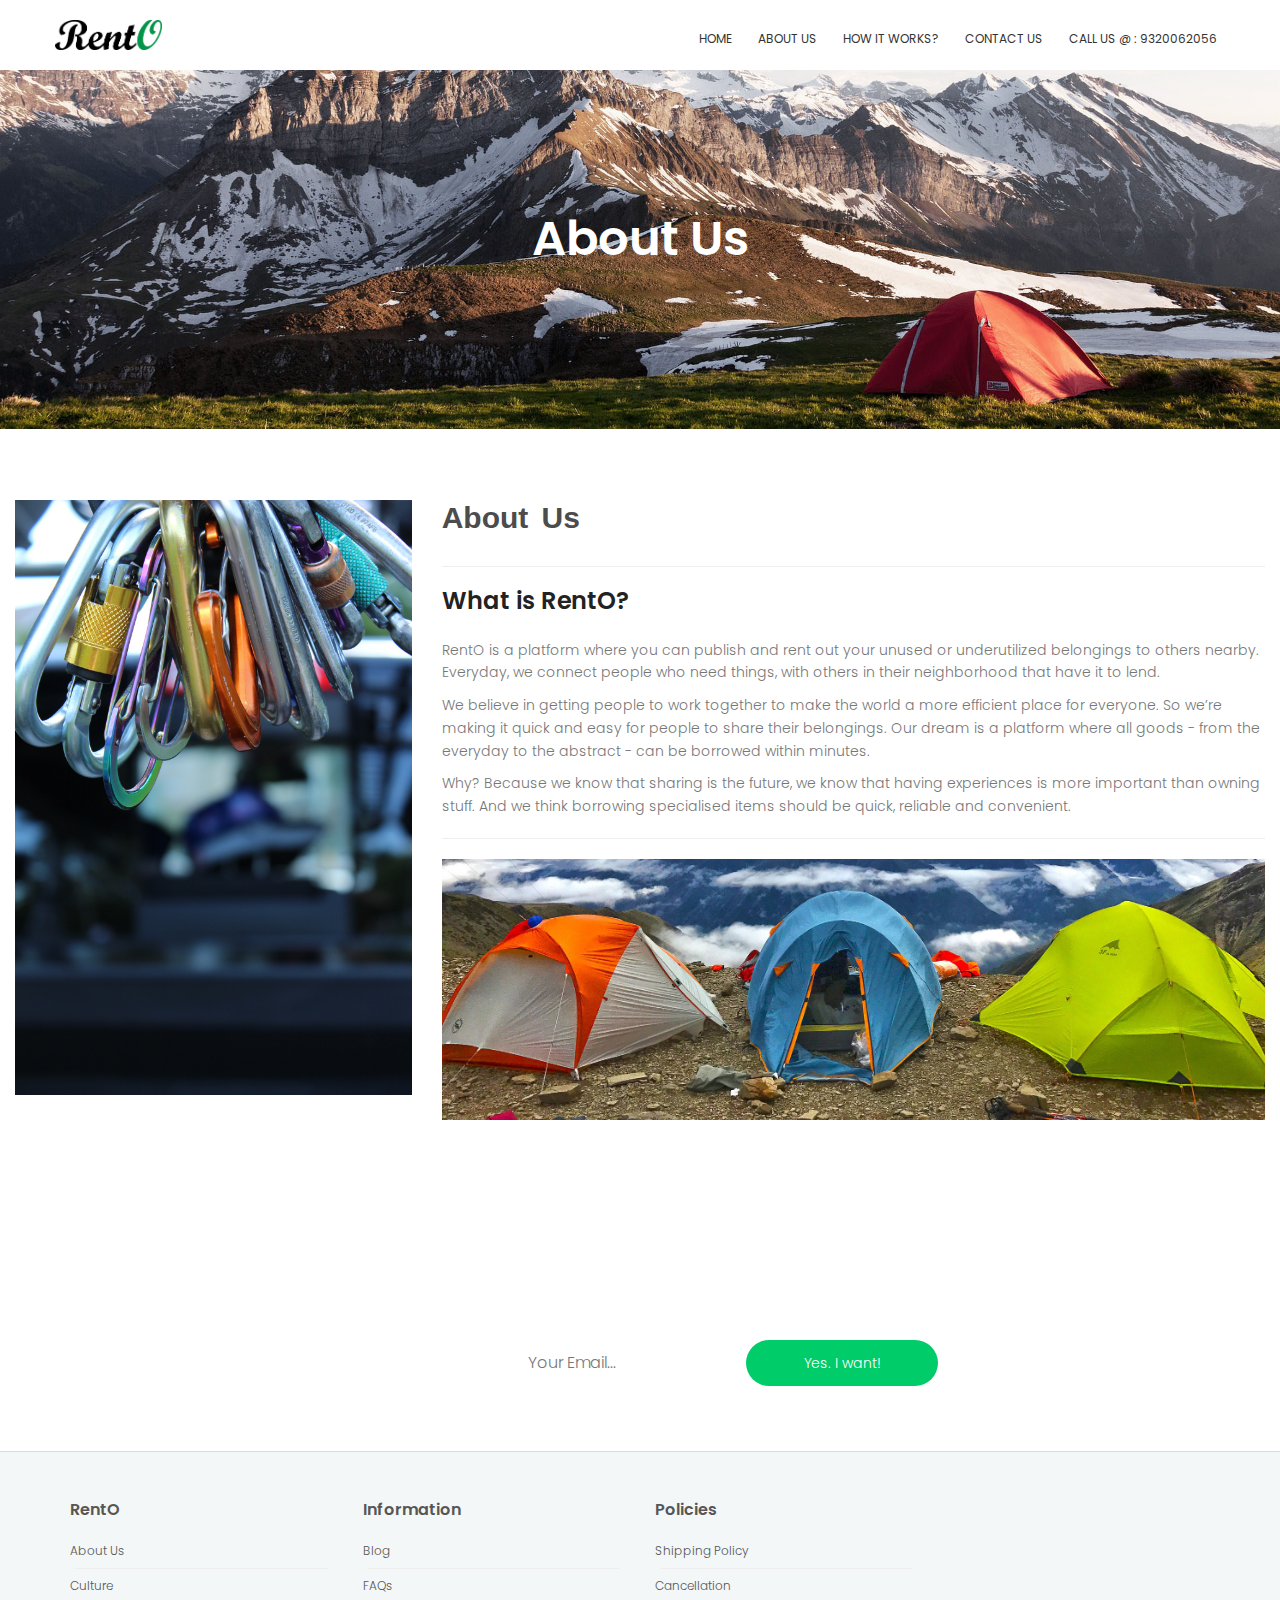
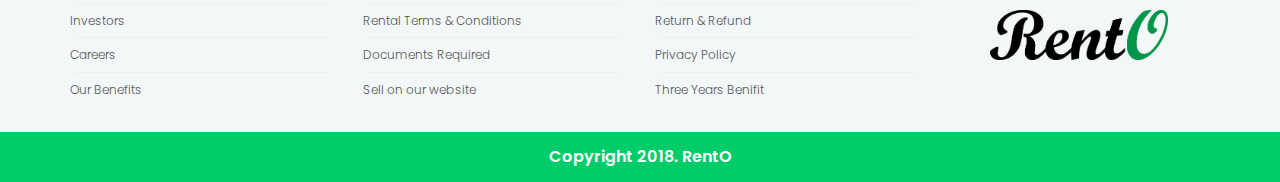
==== commit 28b3e38a: "img -> images" ====
--- a/aboutus.html
+++ b/aboutus.html
@@ -4,7 +4,7 @@
 		<!-- Mobile Specific Meta -->
 		<meta name="viewport" content="width=device-width, initial-scale=1, shrink-to-fit=no">
 		<!-- Favicon-->
-		<link rel="shortcut icon" href="img/fav.png">
+		<link rel="shortcut icon" href="images/fav.png">
 		<!-- Author Meta -->
 		<meta name="author" content="codepixer">
 		<!-- Meta Description -->
@@ -37,7 +37,7 @@
 			    <div class="container main-menu">
 			    	<div class="row align-items-center justify-content-between d-flex">
 				      <div id="logo">
-				        <a href="index.html"><img src="img/logo.png" alt="" title="" /></a>
+				        <a href="index.html"><img src="images/logo.png" alt="" title="" /></a>
 				      </div>
 				      <nav id="nav-menu-container">
 				        <ul class="nav-menu">
@@ -72,7 +72,7 @@
 				<div class="container-fluid">
 					<div class="row">
 						<div class="col-sm-4">
-							<img src="img/banners/4.jpg" class="img-responsive">
+							<img src="images/banners/4.jpg" class="img-responsive">
 						</div>
 						<div class="col-sm-8">
 								<h2 class="text-left">About Us</h2>
@@ -83,7 +83,7 @@
 								<p>We believe in getting people to work together to make the world a more efficient place for everyone. So we’re making it quick and easy for people to share their belongings. Our dream is a platform where all goods - from the everyday to the abstract - can be borrowed within minutes.</p>
 								<p>Why? Because we know that sharing is the future, we know that having experiences is more important than owning stuff. And we think borrowing specialised items should be quick, reliable and convenient.</p>
 								<hr/>
-								<img src="img/camping.jpg" class="img-responsive">
+								<img src="images/camping.jpg" class="img-responsive">
 						</div>
 					</div>
 				</div>
@@ -105,7 +105,7 @@
                         <div class="col-sm-8">
                             <div class="row">
                                 <div class="col-md-4">
-                                    <img src="img/products/product-1.png" class="img-responsive" alt="">
+                                    <img src="images/products/product-1.png" class="img-responsive" alt="">
                                 </div>
                                 <div class="col-md-8">
                                 <div class="product-info-box">
@@ -197,7 +197,7 @@
                         <div class="col-sm-8">
                             <div class="row">
                                 <div class="col-md-4">
-                                    <img src="img/products/product-2.png" class="img-responsive" alt="">
+                                    <img src="images/products/product-2.png" class="img-responsive" alt="">
                                 </div>
                                 <div class="col-md-8">
                                 <div class="product-info-box">
@@ -289,7 +289,7 @@
                         <div class="col-sm-8">
                             <div class="row">
                                 <div class="col-md-4">
-                                    <img src="img/products/product-3.png" class="img-responsive" alt="">
+                                    <img src="images/products/product-3.png" class="img-responsive" alt="">
                                 </div>
                                 <div class="col-md-8">
                                 <div class="product-info-box">
@@ -381,7 +381,7 @@
                         <div class="col-sm-8">
                             <div class="row">
                                 <div class="col-md-4">
-                                    <img src="img/products/product-4.png" class="img-responsive" alt="">
+                                    <img src="images/products/product-4.png" class="img-responsive" alt="">
                                 </div>
                                 <div class="col-md-8">
                                 <div class="product-info-box">
@@ -473,7 +473,7 @@
                         <div class="col-sm-8">
                             <div class="row">
                                 <div class="col-md-4">
-                                    <img src="img/products/product-5.png" class="img-responsive" alt="">
+                                    <img src="images/products/product-5.png" class="img-responsive" alt="">
                                 </div>
                                 <div class="col-md-8">
                                 <div class="product-info-box">
@@ -565,7 +565,7 @@
                         <div class="col-sm-8">
                             <div class="row">
                                 <div class="col-md-4">
-                                    <img src="img/products/product-6.png" class="img-responsive" alt="">
+                                    <img src="images/products/product-6.png" class="img-responsive" alt="">
                                 </div>
                                 <div class="col-md-8">
                                 <div class="product-info-box">
@@ -657,7 +657,7 @@
                         <div class="col-sm-8">
                             <div class="row">
                                 <div class="col-md-4">
-                                    <img src="img/products/product-7.png" class="img-responsive" alt="">
+                                    <img src="images/products/product-7.png" class="img-responsive" alt="">
                                 </div>
                                 <div class="col-md-8">
                                 <div class="product-info-box">
@@ -749,7 +749,7 @@
                         <div class="col-sm-8">
                             <div class="row">
                                 <div class="col-md-4">
-                                    <img src="img/products/product-8.png" class="img-responsive" alt="">
+                                    <img src="images/products/product-8.png" class="img-responsive" alt="">
                                 </div>
                                 <div class="col-md-8">
                                 <div class="product-info-box">
@@ -841,7 +841,7 @@
                         <div class="col-sm-8">
                             <div class="row">
                                 <div class="col-md-4">
-                                    <img src="img/products/product-9.png" class="img-responsive" alt="">
+                                    <img src="images/products/product-9.png" class="img-responsive" alt="">
                                 </div>
                                 <div class="col-md-8">
                                 <div class="product-info-box">
@@ -933,7 +933,7 @@
                         <div class="col-sm-8">
                             <div class="row">
                                 <div class="col-md-4">
-                                    <img src="img/products/product-10.png" class="img-responsive" alt="">
+                                    <img src="images/products/product-10.png" class="img-responsive" alt="">
                                 </div>
                                 <div class="col-md-8">
                                 <div class="product-info-box">
@@ -1025,7 +1025,7 @@
                         <div class="col-sm-8">
                             <div class="row">
                                 <div class="col-md-4">
-                                    <img src="img/products/product-11.png" class="img-responsive" alt="">
+                                    <img src="images/products/product-11.png" class="img-responsive" alt="">
                                 </div>
                                 <div class="col-md-8">
                                 <div class="product-info-box">
@@ -1117,7 +1117,7 @@
                         <div class="col-sm-8">
                             <div class="row">
                                 <div class="col-md-4">
-                                    <img src="img/products/product-12.png" class="img-responsive" alt="">
+                                    <img src="images/products/product-12.png" class="img-responsive" alt="">
                                 </div>
                                 <div class="col-md-8">
                                 <div class="product-info-box">
@@ -1209,7 +1209,7 @@
                         <div class="col-sm-8">
                             <div class="row">
                                 <div class="col-md-4">
-                                    <img src="img/products/product-13.png" class="img-responsive" alt="">
+                                    <img src="images/products/product-13.png" class="img-responsive" alt="">
                                 </div>
                                 <div class="col-md-8">
                                 <div class="product-info-box">
@@ -1302,7 +1302,7 @@
                         <div class="col-sm-8">
                             <div class="row">
                                 <div class="col-md-4">
-                                    <img src="img/products/product-14.png" class="img-responsive" alt="">
+                                    <img src="images/products/product-14.png" class="img-responsive" alt="">
                                 </div>
                                 <div class="col-md-8">
                                 <div class="product-info-box">
@@ -1394,7 +1394,7 @@
                         <div class="col-sm-8">
                             <div class="row">
                                 <div class="col-md-4">
-                                    <img src="img/products/product-15.png" class="img-responsive" alt="">
+                                    <img src="images/products/product-15.png" class="img-responsive" alt="">
                                 </div>
                                 <div class="col-md-8">
                                 <div class="product-info-box">
@@ -1486,7 +1486,7 @@
                         <div class="col-sm-8">
                             <div class="row">
                                 <div class="col-md-4">
-                                    <img src="img/products/product-16.png" class="img-responsive" alt="">
+                                    <img src="images/products/product-16.png" class="img-responsive" alt="">
                                 </div>
                                 <div class="col-md-8">
                                 <div class="product-info-box">
@@ -1578,7 +1578,7 @@
                         <div class="col-sm-8">
                             <div class="row">
                                 <div class="col-md-4">
-                                    <img src="img/products/product-17.png" class="img-responsive" alt="">
+                                    <img src="images/products/product-17.png" class="img-responsive" alt="">
                                 </div>
                                 <div class="col-md-8">
                                 <div class="product-info-box">
@@ -1670,7 +1670,7 @@
                         <div class="col-sm-8">
                             <div class="row">
                                 <div class="col-md-4">
-                                    <img src="img/products/product-18.png" class="img-responsive" alt="">
+                                    <img src="images/products/product-18.png" class="img-responsive" alt="">
                                 </div>
                                 <div class="col-md-8">
                                 <div class="product-info-box">
@@ -1840,7 +1840,7 @@
 			              </ul>
 			            </div>
 			            <div class="col-md-3">
-			              <center><img class="footer-logo img-responsive" src="img/logo.png" alt="RentO"></center>
+			              <center><img class="footer-logo img-responsive" src="images/logo.png" alt="RentO"></center>
 			            </div>
 			          </div>
           				<!-- <hr style="margin-bottom:0px; margin-top:30px; padding:0px;">
--- a/css/linearicons.css
+++ b/css/linearicons.css
@@ -0,0 +1,536 @@
+@font-face {
+	font-family: 'Linearicons-Free';
+	src:url('../fonts/Linearicons-Free.eot?w118d');
+	src:url('../fonts/Linearicons-Free.eot?#iefixw118d') format('embedded-opentype'),
+		url('../fonts/Linearicons-Free.woff2?w118d') format('woff2'),
+		url('../fonts/Linearicons-Free.woff?w118d') format('woff'),
+		url('../fonts/Linearicons-Free.ttf?w118d') format('truetype'),
+		url('../fonts/Linearicons-Free.svg?w118d#Linearicons-Free') format('svg');
+	font-weight: normal;
+	font-style: normal;
+}
+
+.lnr {
+	font-family: 'Linearicons-Free';
+	speak: none;
+	font-style: normal;
+	font-weight: normal;
+	font-variant: normal;
+	text-transform: none;
+	line-height: 1;
+
+	/* Better Font Rendering =========== */
+	-webkit-font-smoothing: antialiased;
+	-moz-osx-font-smoothing: grayscale;
+}
+
+.lnr-home:before {
+	content: "\e800";
+}
+.lnr-apartment:before {
+	content: "\e801";
+}
+.lnr-pencil:before {
+	content: "\e802";
+}
+.lnr-magic-wand:before {
+	content: "\e803";
+}
+.lnr-drop:before {
+	content: "\e804";
+}
+.lnr-lighter:before {
+	content: "\e805";
+}
+.lnr-poop:before {
+	content: "\e806";
+}
+.lnr-sun:before {
+	content: "\e807";
+}
+.lnr-moon:before {
+	content: "\e808";
+}
+.lnr-cloud:before {
+	content: "\e809";
+}
+.lnr-cloud-upload:before {
+	content: "\e80a";
+}
+.lnr-cloud-download:before {
+	content: "\e80b";
+}
+.lnr-cloud-sync:before {
+	content: "\e80c";
+}
+.lnr-cloud-check:before {
+	content: "\e80d";
+}
+.lnr-database:before {
+	content: "\e80e";
+}
+.lnr-lock:before {
+	content: "\e80f";
+}
+.lnr-cog:before {
+	content: "\e810";
+}
+.lnr-trash:before {
+	content: "\e811";
+}
+.lnr-dice:before {
+	content: "\e812";
+}
+.lnr-heart:before {
+	content: "\e813";
+}
+.lnr-star:before {
+	content: "\e814";
+}
+.lnr-star-half:before {
+	content: "\e815";
+}
+.lnr-star-empty:before {
+	content: "\e816";
+}
+.lnr-flag:before {
+	content: "\e817";
+}
+.lnr-envelope:before {
+	content: "\e818";
+}
+.lnr-paperclip:before {
+	content: "\e819";
+}
+.lnr-inbox:before {
+	content: "\e81a";
+}
+.lnr-eye:before {
+	content: "\e81b";
+}
+.lnr-printer:before {
+	content: "\e81c";
+}
+.lnr-file-empty:before {
+	content: "\e81d";
+}
+.lnr-file-add:before {
+	content: "\e81e";
+}
+.lnr-enter:before {
+	content: "\e81f";
+}
+.lnr-exit:before {
+	content: "\e820";
+}
+.lnr-graduation-hat:before {
+	content: "\e821";
+}
+.lnr-license:before {
+	content: "\e822";
+}
+.lnr-music-note:before {
+	content: "\e823";
+}
+.lnr-film-play:before {
+	content: "\e824";
+}
+.lnr-camera-video:before {
+	content: "\e825";
+}
+.lnr-camera:before {
+	content: "\e826";
+}
+.lnr-picture:before {
+	content: "\e827";
+}
+.lnr-book:before {
+	content: "\e828";
+}
+.lnr-bookmark:before {
+	content: "\e829";
+}
+.lnr-user:before {
+	content: "\e82a";
+}
+.lnr-users:before {
+	content: "\e82b";
+}
+.lnr-shirt:before {
+	content: "\e82c";
+}
+.lnr-store:before {
+	content: "\e82d";
+}
+.lnr-cart:before {
+	content: "\e82e";
+}
+.lnr-tag:before {
+	content: "\e82f";
+}
+.lnr-phone-handset:before {
+	content: "\e830";
+}
+.lnr-phone:before {
+	content: "\e831";
+}
+.lnr-pushpin:before {
+	content: "\e832";
+}
+.lnr-map-marker:before {
+	content: "\e833";
+}
+.lnr-map:before {
+	content: "\e834";
+}
+.lnr-location:before {
+	content: "\e835";
+}
+.lnr-calendar-full:before {
+	content: "\e836";
+}
+.lnr-keyboard:before {
+	content: "\e837";
+}
+.lnr-spell-check:before {
+	content: "\e838";
+}
+.lnr-screen:before {
+	content: "\e839";
+}
+.lnr-smartphone:before {
+	content: "\e83a";
+}
+.lnr-tablet:before {
+	content: "\e83b";
+}
+.lnr-laptop:before {
+	content: "\e83c";
+}
+.lnr-laptop-phone:before {
+	content: "\e83d";
+}
+.lnr-power-switch:before {
+	content: "\e83e";
+}
+.lnr-bubble:before {
+	content: "\e83f";
+}
+.lnr-heart-pulse:before {
+	content: "\e840";
+}
+.lnr-construction:before {
+	content: "\e841";
+}
+.lnr-pie-chart:before {
+	content: "\e842";
+}
+.lnr-chart-bars:before {
+	content: "\e843";
+}
+.lnr-gift:before {
+	content: "\e844";
+}
+.lnr-diamond:before {
+	content: "\e845";
+}
+.lnr-linearicons:before {
+	content: "\e846";
+}
+.lnr-dinner:before {
+	content: "\e847";
+}
+.lnr-coffee-cup:before {
+	content: "\e848";
+}
+.lnr-leaf:before {
+	content: "\e849";
+}
+.lnr-paw:before {
+	content: "\e84a";
+}
+.lnr-rocket:before {
+	content: "\e84b";
+}
+.lnr-briefcase:before {
+	content: "\e84c";
+}
+.lnr-bus:before {
+	content: "\e84d";
+}
+.lnr-car:before {
+	content: "\e84e";
+}
+.lnr-train:before {
+	content: "\e84f";
+}
+.lnr-bicycle:before {
+	content: "\e850";
+}
+.lnr-wheelchair:before {
+	content: "\e851";
+}
+.lnr-select:before {
+	content: "\e852";
+}
+.lnr-earth:before {
+	content: "\e853";
+}
+.lnr-smile:before {
+	content: "\e854";
+}
+.lnr-sad:before {
+	content: "\e855";
+}
+.lnr-neutral:before {
+	content: "\e856";
+}
+.lnr-mustache:before {
+	content: "\e857";
+}
+.lnr-alarm:before {
+	content: "\e858";
+}
+.lnr-bullhorn:before {
+	content: "\e859";
+}
+.lnr-volume-high:before {
+	content: "\e85a";
+}
+.lnr-volume-medium:before {
+	content: "\e85b";
+}
+.lnr-volume-low:before {
+	content: "\e85c";
+}
+.lnr-volume:before {
+	content: "\e85d";
+}
+.lnr-mic:before {
+	content: "\e85e";
+}
+.lnr-hourglass:before {
+	content: "\e85f";
+}
+.lnr-undo:before {
+	content: "\e860";
+}
+.lnr-redo:before {
+	content: "\e861";
+}
+.lnr-sync:before {
+	content: "\e862";
+}
+.lnr-history:before {
+	content: "\e863";
+}
+.lnr-clock:before {
+	content: "\e864";
+}
+.lnr-download:before {
+	content: "\e865";
+}
+.lnr-upload:before {
+	content: "\e866";
+}
+.lnr-enter-down:before {
+	content: "\e867";
+}
+.lnr-exit-up:before {
+	content: "\e868";
+}
+.lnr-bug:before {
+	content: "\e869";
+}
+.lnr-code:before {
+	content: "\e86a";
+}
+.lnr-link:before {
+	content: "\e86b";
+}
+.lnr-unlink:before {
+	content: "\e86c";
+}
+.lnr-thumbs-up:before {
+	content: "\e86d";
+}
+.lnr-thumbs-down:before {
+	content: "\e86e";
+}
+.lnr-magnifier:before {
+	content: "\e86f";
+}
+.lnr-cross:before {
+	content: "\e870";
+}
+.lnr-menu:before {
+	content: "\e871";
+}
+.lnr-list:before {
+	content: "\e872";
+}
+.lnr-chevron-up:before {
+	content: "\e873";
+}
+.lnr-chevron-down:before {
+	content: "\e874";
+}
+.lnr-chevron-left:before {
+	content: "\e875";
+}
+.lnr-chevron-right:before {
+	content: "\e876";
+}
+.lnr-arrow-up:before {
+	content: "\e877";
+}
+.lnr-arrow-down:before {
+	content: "\e878";
+}
+.lnr-arrow-left:before {
+	content: "\e879";
+}
+.lnr-arrow-right:before {
+	content: "\e87a";
+}
+.lnr-move:before {
+	content: "\e87b";
+}
+.lnr-warning:before {
+	content: "\e87c";
+}
+.lnr-question-circle:before {
+	content: "\e87d";
+}
+.lnr-menu-circle:before {
+	content: "\e87e";
+}
+.lnr-checkmark-circle:before {
+	content: "\e87f";
+}
+.lnr-cross-circle:before {
+	content: "\e880";
+}
+.lnr-plus-circle:before {
+	content: "\e881";
+}
+.lnr-circle-minus:before {
+	content: "\e882";
+}
+.lnr-arrow-up-circle:before {
+	content: "\e883";
+}
+.lnr-arrow-down-circle:before {
+	content: "\e884";
+}
+.lnr-arrow-left-circle:before {
+	content: "\e885";
+}
+.lnr-arrow-right-circle:before {
+	content: "\e886";
+}
+.lnr-chevron-up-circle:before {
+	content: "\e887";
+}
+.lnr-chevron-down-circle:before {
+	content: "\e888";
+}
+.lnr-chevron-left-circle:before {
+	content: "\e889";
+}
+.lnr-chevron-right-circle:before {
+	content: "\e88a";
+}
+.lnr-crop:before {
+	content: "\e88b";
+}
+.lnr-frame-expand:before {
+	content: "\e88c";
+}
+.lnr-frame-contract:before {
+	content: "\e88d";
+}
+.lnr-layers:before {
+	content: "\e88e";
+}
+.lnr-funnel:before {
+	content: "\e88f";
+}
+.lnr-text-format:before {
+	content: "\e890";
+}
+.lnr-text-format-remove:before {
+	content: "\e891";
+}
+.lnr-text-size:before {
+	content: "\e892";
+}
+.lnr-bold:before {
+	content: "\e893";
+}
+.lnr-italic:before {
+	content: "\e894";
+}
+.lnr-underline:before {
+	content: "\e895";
+}
+.lnr-strikethrough:before {
+	content: "\e896";
+}
+.lnr-highlight:before {
+	content: "\e897";
+}
+.lnr-text-align-left:before {
+	content: "\e898";
+}
+.lnr-text-align-center:before {
+	content: "\e899";
+}
+.lnr-text-align-right:before {
+	content: "\e89a";
+}
+.lnr-text-align-justify:before {
+	content: "\e89b";
+}
+.lnr-line-spacing:before {
+	content: "\e89c";
+}
+.lnr-indent-increase:before {
+	content: "\e89d";
+}
+.lnr-indent-decrease:before {
+	content: "\e89e";
+}
+.lnr-pilcrow:before {
+	content: "\e89f";
+}
+.lnr-direction-ltr:before {
+	content: "\e8a0";
+}
+.lnr-direction-rtl:before {
+	content: "\e8a1";
+}
+.lnr-page-break:before {
+	content: "\e8a2";
+}
+.lnr-sort-alpha-asc:before {
+	content: "\e8a3";
+}
+.lnr-sort-amount-asc:before {
+	content: "\e8a4";
+}
+.lnr-hand:before {
+	content: "\e8a5";
+}
+.lnr-pointer-up:before {
+	content: "\e8a6";
+}
+.lnr-pointer-right:before {
+	content: "\e8a7";
+}
+.lnr-pointer-down:before {
+	content: "\e8a8";
+}
+.lnr-pointer-left:before {
+	content: "\e8a9";
+}
--- a/css/nice-select.css
+++ b/css/nice-select.css
@@ -0,0 +1,138 @@
+.nice-select {
+  -webkit-tap-highlight-color: transparent;
+  background-color: #fff;
+  border-radius: 5px;
+  border: solid 1px #e8e8e8;
+  box-sizing: border-box;
+  clear: both;
+  cursor: pointer;
+  display: block;
+  float: left;
+  font-family: inherit;
+  font-size: 14px;
+  font-weight: normal;
+  height: 42px;
+  line-height: 40px;
+  outline: none;
+  padding-left: 18px;
+  padding-right: 30px;
+  position: relative;
+  text-align: left !important;
+  -webkit-transition: all 0.2s ease-in-out;
+  transition: all 0.2s ease-in-out;
+  -webkit-user-select: none;
+     -moz-user-select: none;
+      -ms-user-select: none;
+          user-select: none;
+  white-space: nowrap;
+  width: auto; }
+  .nice-select:hover {
+    border-color: #dbdbdb; }
+  .nice-select:active, .nice-select.open, .nice-select:focus {
+    border-color: #999; }
+  .nice-select:after {
+    border-bottom: 2px solid #999;
+    border-right: 2px solid #999;
+    content: '';
+    display: block;
+    height: 5px;
+    margin-top: -4px;
+    pointer-events: none;
+    position: absolute;
+    right: 12px;
+    top: 50%;
+    -webkit-transform-origin: 66% 66%;
+        -ms-transform-origin: 66% 66%;
+            transform-origin: 66% 66%;
+    -webkit-transform: rotate(45deg);
+        -ms-transform: rotate(45deg);
+            transform: rotate(45deg);
+    -webkit-transition: all 0.15s ease-in-out;
+    transition: all 0.15s ease-in-out;
+    width: 5px; }
+  .nice-select.open:after {
+    -webkit-transform: rotate(-135deg);
+        -ms-transform: rotate(-135deg);
+            transform: rotate(-135deg); }
+  .nice-select.open .list {
+    opacity: 1;
+    pointer-events: auto;
+    -webkit-transform: scale(1) translateY(0);
+        -ms-transform: scale(1) translateY(0);
+            transform: scale(1) translateY(0); }
+  .nice-select.disabled {
+    border-color: #ededed;
+    color: #999;
+    pointer-events: none; }
+    .nice-select.disabled:after {
+      border-color: #cccccc; }
+  .nice-select.wide {
+    width: 100%; }
+    .nice-select.wide .list {
+      left: 0 !important;
+      right: 0 !important; }
+  .nice-select.right {
+    float: right; }
+    .nice-select.right .list {
+      left: auto;
+      right: 0; }
+  .nice-select.small {
+    font-size: 12px;
+    height: 36px;
+    line-height: 34px; }
+    .nice-select.small:after {
+      height: 4px;
+      width: 4px; }
+    .nice-select.small .option {
+      line-height: 34px;
+      min-height: 34px; }
+  .nice-select .list {
+    background-color: #fff;
+    border-radius: 5px;
+    box-shadow: 0 0 0 1px rgba(68, 68, 68, 0.11);
+    box-sizing: border-box;
+    margin-top: 4px;
+    opacity: 0;
+    overflow: hidden;
+    padding: 0;
+    pointer-events: none;
+    position: absolute;
+    top: 100%;
+    left: 0;
+    -webkit-transform-origin: 50% 0;
+        -ms-transform-origin: 50% 0;
+            transform-origin: 50% 0;
+    -webkit-transform: scale(0.75) translateY(-21px);
+        -ms-transform: scale(0.75) translateY(-21px);
+            transform: scale(0.75) translateY(-21px);
+    -webkit-transition: all 0.2s cubic-bezier(0.5, 0, 0, 1.25), opacity 0.15s ease-out;
+    transition: all 0.2s cubic-bezier(0.5, 0, 0, 1.25), opacity 0.15s ease-out;
+    z-index: 9; }
+    .nice-select .list:hover .option:not(:hover) {
+      background-color: transparent !important; }
+  .nice-select .option {
+    cursor: pointer;
+    font-weight: 400;
+    line-height: 40px;
+    list-style: none;
+    min-height: 40px;
+    outline: none;
+    padding-left: 18px;
+    padding-right: 29px;
+    text-align: left;
+    -webkit-transition: all 0.2s;
+    transition: all 0.2s; }
+    .nice-select .option:hover, .nice-select .option.focus, .nice-select .option.selected.focus {
+      background-color: #f6f6f6; }
+    .nice-select .option.selected {
+      font-weight: bold; }
+    .nice-select .option.disabled {
+      background-color: transparent;
+      color: #999;
+      cursor: default; }
+
+.no-csspointerevents .nice-select .list {
+  display: none; }
+
+.no-csspointerevents .nice-select.open .list {
+  display: block; }
--- a/css/main.css
+++ b/css/main.css
@@ -0,0 +1,3597 @@
+/*--------------------------- Color variations ----------------------*/
+/* Medium Layout: 1280px */
+/* Tablet Layout: 768px */
+/* Mobile Layout: 320px */
+/* Wide Mobile Layout: 480px */
+/* =================================== */
+/*  Basic Style
+/* =================================== */
+::-moz-selection {
+  /* Code for Firefox */
+  background-color: #8a90ff;
+  color: #fff;
+}
+
+::selection {
+  background-color: #8a90ff;
+  color: #fff;
+}
+
+::-webkit-input-placeholder {
+  /* WebKit, Blink, Edge */
+  color: #777777;
+  font-weight: 300;
+}
+
+:-moz-placeholder {
+  /* Mozilla Firefox 4 to 18 */
+  color: #777777;
+  opacity: 1;
+  font-weight: 300;
+}
+
+::-moz-placeholder {
+  /* Mozilla Firefox 19+ */
+  color: #777777;
+  opacity: 1;
+  font-weight: 300;
+}
+
+:-ms-input-placeholder {
+  /* Internet Explorer 10-11 */
+  color: #777777;
+  font-weight: 300;
+}
+
+::-ms-input-placeholder {
+  /* Microsoft Edge */
+  color: #777777;
+  font-weight: 300;
+}
+
+body {
+  color: #777777;
+  font-family: "Poppins", sans-serif;
+  font-size: 14px;
+  font-weight: 300;
+  line-height: 1.625em;
+  position: relative;
+  overflow-x:hidden;
+}
+
+ol, ul {
+  margin: 0;
+  padding: 0;
+  list-style: none;
+}
+
+select {
+  display: block;
+}
+
+figure {
+  margin: 0;
+}
+
+a {
+  -webkit-transition: all 0.3s ease 0s;
+  -moz-transition: all 0.3s ease 0s;
+  -o-transition: all 0.3s ease 0s;
+  transition: all 0.3s ease 0s;
+}
+
+iframe {
+  border: 0;
+}
+
+a, a:focus, a:hover {
+  text-decoration: none;
+  outline: 0;
+}
+
+.btn.active.focus,
+.btn.active:focus,
+.btn.focus,
+.btn.focus:active,
+.btn:active:focus,
+.btn:focus {
+  text-decoration: none;
+  outline: 0;
+}
+
+.card-panel {
+  margin: 0;
+  padding: 60px;
+}
+
+/**
+ *  Typography
+ *
+ **/
+.btn i, .btn-large i, .btn-floating i, .btn-large i, .btn-flat i {
+  font-size: 1em;
+  line-height: inherit;
+}
+
+.gray-bg {
+  background: #f9f9ff;
+}
+
+h1, h2, h3,
+h4, h5, h6 {
+  font-family: "Poppins", sans-serif;
+  color: #222222;
+  line-height: 1.2em !important;
+  margin-bottom: 0;
+  margin-top: 0;
+  font-weight: 600;
+}
+
+.h1, .h2, .h3,
+.h4, .h5, .h6 {
+  margin-bottom: 0;
+  margin-top: 0;
+  font-family: "Poppins", sans-serif;
+  font-weight: 600;
+  color: #222222;
+}
+
+h1, .h1 {
+  font-size: 36px;
+}
+
+h2, .h2 {
+  font-size: 30px;
+}
+
+h3, .h3 {
+  font-size: 24px;
+}
+
+h4, .h4 {
+  font-size: 18px;
+}
+
+h5, .h5 {
+  font-size: 16px;
+}
+
+h6, .h6 {
+  font-size: 14px;
+  color: #222222;
+}
+
+td, th {
+  border-radius: 0px;
+}
+
+/**
+ * For modern browsers
+ * 1. The space content is one way to avoid an Opera bug when the
+ *    contenteditable attribute is included anywhere else in the document.
+ *    Otherwise it causes space to appear at the top and bottom of elements
+ *    that are clearfixed.
+ * 2. The use of `table` rather than `block` is only necessary if using
+ *    `:before` to contain the top-margins of child elements.
+ */
+.clear::before, .clear::after {
+  content: " ";
+  display: table;
+}
+
+.clear::after {
+  clear: both;
+}
+
+.fz-11 {
+  font-size: 11px;
+}
+
+.fz-12 {
+  font-size: 12px;
+}
+
+.fz-13 {
+  font-size: 13px;
+}
+
+.fz-14 {
+  font-size: 14px;
+}
+
+.fz-15 {
+  font-size: 15px;
+}
+
+.fz-16 {
+  font-size: 16px;
+}
+
+.fz-18 {
+  font-size: 18px;
+}
+
+.fz-30 {
+  font-size: 30px;
+}
+
+.fz-48 {
+  font-size: 48px !important;
+}
+
+.fw100 {
+  font-weight: 100;
+}
+
+.fw300 {
+  font-weight: 300;
+}
+
+.fw400 {
+  font-weight: 400 !important;
+}
+
+.fw500 {
+  font-weight: 500;
+}
+
+.f700 {
+  font-weight: 700;
+}
+
+.fsi {
+  font-style: italic;
+}
+
+.mt-10 {
+  margin-top: 10px;
+}
+
+.mt-15 {
+  margin-top: 15px;
+}
+
+.mt-20 {
+  margin-top: 20px;
+}
+
+.mt-25 {
+  margin-top: 25px;
+}
+
+.mt-30 {
+  margin-top: 30px;
+}
+
+.mt-35 {
+  margin-top: 35px;
+}
+
+.mt-40 {
+  margin-top: 40px;
+}
+
+.mt-50 {
+  margin-top: 50px;
+}
+
+.mt-60 {
+  margin-top: 60px;
+}
+
+.mt-70 {
+  margin-top: 70px;
+}
+
+.mt-80 {
+  margin-top: 80px;
+}
+
+.mt-100 {
+  margin-top: 100px;
+}
+
+.mt-120 {
+  margin-top: 120px;
+}
+
+.mt-150 {
+  margin-top: 150px;
+}
+
+.ml-0 {
+  margin-left: 0 !important;
+}
+
+.ml-5 {
+  margin-left: 5px !important;
+}
+
+.ml-10 {
+  margin-left: 10px;
+}
+
+.ml-15 {
+  margin-left: 15px;
+}
+
+.ml-20 {
+  margin-left: 20px;
+}
+
+.ml-30 {
+  margin-left: 30px;
+}
+
+.ml-50 {
+  margin-left: 50px;
+}
+
+.mr-0 {
+  margin-right: 0 !important;
+}
+
+.mr-5 {
+  margin-right: 5px !important;
+}
+
+.mr-15 {
+  margin-right: 15px;
+}
+
+.mr-10 {
+  margin-right: 10px;
+}
+
+.mr-20 {
+  margin-right: 20px;
+}
+
+.mr-30 {
+  margin-right: 30px;
+}
+
+.mr-50 {
+  margin-right: 50px;
+}
+
+.mb-0 {
+  margin-bottom: 0px;
+}
+
+.mb-0-i {
+  margin-bottom: 0px !important;
+}
+
+.mb-5 {
+  margin-bottom: 5px;
+}
+
+.mb-10 {
+  margin-bottom: 10px;
+}
+
+.mb-15 {
+  margin-bottom: 15px;
+}
+
+.mb-20 {
+  margin-bottom: 20px;
+}
+
+.mb-25 {
+  margin-bottom: 25px;
+}
+
+.mb-30 {
+  margin-bottom: 30px;
+}
+
+.mb-40 {
+  margin-bottom: 40px;
+}
+
+.mb-50 {
+  margin-bottom: 50px;
+}
+
+.mb-60 {
+  margin-bottom: 60px;
+}
+
+.mb-70 {
+  margin-bottom: 70px;
+}
+
+.mb-80 {
+  margin-bottom: 80px;
+}
+
+.mb-90 {
+  margin-bottom: 90px;
+}
+
+.mb-100 {
+  margin-bottom: 100px;
+}
+
+.pt-0 {
+  padding-top: 0px;
+}
+
+.pt-10 {
+  padding-top: 10px;
+}
+
+.pt-15 {
+  padding-top: 15px;
+}
+
+.pt-20 {
+  padding-top: 20px;
+}
+
+.pt-25 {
+  padding-top: 25px;
+}
+
+.pt-30 {
+  padding-top: 30px;
+}
+
+.pt-35 {
+  padding-top: 35px;
+}
+
+.pt-40 {
+  padding-top: 40px;
+}
+
+.pt-50 {
+  padding-top: 50px;
+}
+
+.pt-60 {
+  padding-top: 60px;
+}
+
+.pt-70 {
+  padding-top: 70px;
+}
+
+.pt-80 {
+  padding-top: 80px;
+}
+
+.pt-90 {
+  padding-top: 90px;
+}
+
+.pt-100 {
+  padding-top: 100px;
+}
+
+.pt-120 {
+  padding-top: 120px;
+}
+
+.pt-150 {
+  padding-top: 150px;
+}
+
+.pt-170 {
+  padding-top: 170px;
+}
+
+.pb-0 {
+  padding-bottom: 0px;
+}
+
+.pb-10 {
+  padding-bottom: 10px;
+}
+
+.pb-15 {
+  padding-bottom: 15px;
+}
+
+.pb-20 {
+  padding-bottom: 20px;
+}
+
+.pb-25 {
+  padding-bottom: 25px;
+}
+
+.pb-30 {
+  padding-bottom: 30px;
+}
+
+.pb-40 {
+  padding-bottom: 40px;
+}
+
+.pb-50 {
+  padding-bottom: 50px;
+}
+
+.pb-60 {
+  padding-bottom: 60px;
+}
+
+.pb-70 {
+  padding-bottom: 70px;
+}
+
+.pb-80 {
+  padding-bottom: 80px;
+}
+
+.pb-90 {
+  padding-bottom: 90px;
+}
+
+.pb-100 {
+  padding-bottom: 100px;
+}
+
+.pb-120 {
+  padding-bottom: 120px;
+}
+
+.pb-150 {
+  padding-bottom: 150px;
+}
+
+.pr-20 {
+  padding-right: 20px;
+}
+
+.pr-30 {
+  padding-right: 30px;
+}
+
+.pl-20 {
+  padding-left: 20px;
+}
+
+.pl-30 {
+  padding-left: 30px;
+}
+
+.pl-90 {
+  padding-left: 90px;
+}
+
+.p-40 {
+  padding: 40px;
+}
+
+.float-left {
+  float: left;
+}
+
+.float-right {
+  float: right;
+}
+
+.text-italic {
+  font-style: italic;
+}
+
+.text-white {
+  color: #fff;
+}
+
+.text-black {
+  color: #000;
+}
+
+.transition {
+  -webkit-transition: all 0.3s ease 0s;
+  -moz-transition: all 0.3s ease 0s;
+  -o-transition: all 0.3s ease 0s;
+  transition: all 0.3s ease 0s;
+}
+
+.section-full {
+  padding: 100px 0;
+}
+
+.section-half {
+  padding: 75px 0;
+}
+
+.text-center {
+  text-align: center;
+}
+
+.text-left {
+  text-align: left;
+}
+
+.text-rigth {
+  text-align: right;
+}
+
+.flex {
+  display: -webkit-box;
+  display: -webkit-flex;
+  display: -moz-flex;
+  display: -ms-flexbox;
+  display: flex;
+}
+
+.inline-flex {
+  display: -webkit-inline-box;
+  display: -webkit-inline-flex;
+  display: -moz-inline-flex;
+  display: -ms-inline-flexbox;
+  display: inline-flex;
+}
+
+.flex-grow {
+  -webkit-box-flex: 1;
+  -webkit-flex-grow: 1;
+  -moz-flex-grow: 1;
+  -ms-flex-positive: 1;
+  flex-grow: 1;
+}
+
+.flex-wrap {
+  -webkit-flex-wrap: wrap;
+  -moz-flex-wrap: wrap;
+  -ms-flex-wrap: wrap;
+  flex-wrap: wrap;
+}
+
+.flex-left {
+  -webkit-box-pack: start;
+  -ms-flex-pack: start;
+  -webkit-justify-content: flex-start;
+  -moz-justify-content: flex-start;
+  justify-content: flex-start;
+}
+
+.flex-middle {
+  -webkit-box-align: center;
+  -ms-flex-align: center;
+  -webkit-align-items: center;
+  -moz-align-items: center;
+  align-items: center;
+}
+
+.flex-right {
+  -webkit-box-pack: end;
+  -ms-flex-pack: end;
+  -webkit-justify-content: flex-end;
+  -moz-justify-content: flex-end;
+  justify-content: flex-end;
+}
+
+.flex-top {
+  -webkit-align-self: flex-start;
+  -moz-align-self: flex-start;
+  -ms-flex-item-align: start;
+  align-self: flex-start;
+}
+
+.flex-center {
+  -webkit-box-pack: center;
+  -ms-flex-pack: center;
+  -webkit-justify-content: center;
+  -moz-justify-content: center;
+  justify-content: center;
+}
+
+.flex-bottom {
+  -webkit-align-self: flex-end;
+  -moz-align-self: flex-end;
+  -ms-flex-item-align: end;
+  align-self: flex-end;
+}
+
+.space-between {
+  -webkit-box-pack: justify;
+  -ms-flex-pack: justify;
+  -webkit-justify-content: space-between;
+  -moz-justify-content: space-between;
+  justify-content: space-between;
+}
+
+.space-around {
+  -ms-flex-pack: distribute;
+  -webkit-justify-content: space-around;
+  -moz-justify-content: space-around;
+  justify-content: space-around;
+}
+
+.flex-column {
+  -webkit-box-direction: normal;
+  -webkit-box-orient: vertical;
+  -webkit-flex-direction: column;
+  -moz-flex-direction: column;
+  -ms-flex-direction: column;
+  flex-direction: column;
+}
+
+.flex-cell {
+  display: -webkit-box;
+  display: -webkit-flex;
+  display: -moz-flex;
+  display: -ms-flexbox;
+  display: flex;
+  -webkit-box-flex: 1;
+  -webkit-flex-grow: 1;
+  -moz-flex-grow: 1;
+  -ms-flex-positive: 1;
+  flex-grow: 1;
+}
+
+.display-table {
+  display: table;
+}
+
+.light {
+  color: #fff;
+}
+
+.dark {
+  color: #222;
+}
+
+.relative {
+  position: relative;
+}
+
+.overflow-hidden {
+  overflow: hidden;
+}
+
+.overlay {
+  position: absolute;
+  left: 0;
+  right: 0;
+  top: 0;
+  bottom: 0;
+}
+
+.container.fullwidth {
+  width: 100%;
+}
+
+.container.no-padding {
+  padding-left: 0;
+  padding-right: 0;
+}
+
+.no-padding {
+  padding: 0;
+}
+
+.section-bg {
+  background: #f9fafc;
+}
+
+@media (max-width: 767px) {
+  .no-flex-xs {
+    display: block !important;
+  }
+}
+
+.row.no-margin {
+  margin-left: 0;
+  margin-right: 0;
+}
+
+.sample-text-area {
+  background: #fff;
+  padding: 100px 0 70px 0;
+}
+
+.text-heading {
+  margin-bottom: 30px;
+  font-size: 24px;
+}
+
+b, sup, sub, u, del {
+  color: #8a90ff;
+}
+
+h1 {
+  font-size: 36px;
+}
+
+h2 {
+  font-size: 30px;
+}
+
+h3 {
+  font-size: 24px;
+}
+
+h4 {
+  font-size: 18px;
+}
+
+h5 {
+  font-size: 16px;
+}
+
+h6 {
+  font-size: 14px;
+}
+
+h1, h2, h3, h4, h5, h6 {
+  line-height: 1.5em;
+}
+
+.typography h1, .typography h2, .typography h3, .typography h4, .typography h5, .typography h6 {
+  color: #777777;
+}
+
+.button-area {
+  background: #fff;
+}
+
+.button-area .border-top-generic {
+  padding: 70px 15px;
+  border-top: 1px dotted #eee;
+}
+
+.button-group-area .genric-btn {
+  margin-right: 10px;
+  margin-top: 10px;
+}
+
+.button-group-area .genric-btn:last-child {
+  margin-right: 0;
+}
+
+.genric-btn {
+  display: inline-block;
+  outline: none;
+  line-height: 40px;
+  padding: 0 30px;
+  font-size: .8em;
+  text-align: center;
+  text-decoration: none;
+  font-weight: 500;
+  cursor: pointer;
+  -webkit-transition: all 0.3s ease 0s;
+  -moz-transition: all 0.3s ease 0s;
+  -o-transition: all 0.3s ease 0s;
+  transition: all 0.3s ease 0s;
+}
+
+.genric-btn:focus {
+  outline: none;
+}
+
+.genric-btn.e-large {
+  padding: 0 40px;
+  line-height: 50px;
+}
+
+.genric-btn.large {
+  line-height: 45px;
+}
+
+.genric-btn.medium {
+  line-height: 30px;
+}
+
+.genric-btn.small {
+  line-height: 25px;
+}
+
+.genric-btn.radius {
+  border-radius: 3px;
+}
+
+.genric-btn.circle {
+  border-radius: 20px;
+}
+
+.genric-btn.arrow {
+  display: -webkit-inline-box;
+  display: -ms-inline-flexbox;
+  display: inline-flex;
+  -webkit-box-align: center;
+  -ms-flex-align: center;
+  align-items: center;
+}
+
+.genric-btn.arrow span {
+  margin-left: 10px;
+}
+
+.genric-btn.default {
+  color: #222222;
+  background: #f9f9ff;
+  border: 1px solid transparent;
+}
+
+.genric-btn.default:hover {
+  border: 1px solid #f9f9ff;
+  background: #fff;
+}
+
+.genric-btn.default-border {
+  border: 1px solid #f9f9ff;
+  background: #fff;
+}
+
+.genric-btn.default-border:hover {
+  color: #222222;
+  background: #f9f9ff;
+  border: 1px solid transparent;
+}
+
+.genric-btn.primary {
+  color: #fff;
+  background: #8a90ff;
+  border: 1px solid transparent;
+}
+
+.genric-btn.primary:hover {
+  color: #8a90ff;
+  border: 1px solid #8a90ff;
+  background: #fff;
+}
+
+.genric-btn.primary-border {
+  color: #8a90ff;
+  border: 1px solid #8a90ff;
+  background: #fff;
+}
+
+.genric-btn.primary-border:hover {
+  color: #fff;
+  background: #8a90ff;
+  border: 1px solid transparent;
+}
+
+.genric-btn.success {
+  color: #fff;
+  background: #4cd3e3;
+  border: 1px solid transparent;
+}
+
+.genric-btn.success:hover {
+  color: #4cd3e3;
+  border: 1px solid #4cd3e3;
+  background: #fff;
+}
+
+.genric-btn.success-border {
+  color: #4cd3e3;
+  border: 1px solid #4cd3e3;
+  background: #fff;
+}
+
+.genric-btn.success-border:hover {
+  color: #fff;
+  background: #4cd3e3;
+  border: 1px solid transparent;
+}
+
+.genric-btn.info {
+  color: #fff;
+  background: #38a4ff;
+  border: 1px solid transparent;
+}
+
+.genric-btn.info:hover {
+  color: #38a4ff;
+  border: 1px solid #38a4ff;
+  background: #fff;
+}
+
+.genric-btn.info-border {
+  color: #38a4ff;
+  border: 1px solid #38a4ff;
+  background: #fff;
+}
+
+.genric-btn.info-border:hover {
+  color: #fff;
+  background: #38a4ff;
+  border: 1px solid transparent;
+}
+
+.genric-btn.warning {
+  color: #fff;
+  background: #f4e700;
+  border: 1px solid transparent;
+}
+
+.genric-btn.warning:hover {
+  color: #f4e700;
+  border: 1px solid #f4e700;
+  background: #fff;
+}
+
+.genric-btn.warning-border {
+  color: #f4e700;
+  border: 1px solid #f4e700;
+  background: #fff;
+}
+
+.genric-btn.warning-border:hover {
+  color: #fff;
+  background: #f4e700;
+  border: 1px solid transparent;
+}
+
+.genric-btn.danger {
+  color: #fff;
+  background: #f44a40;
+  border: 1px solid transparent;
+}
+
+.genric-btn.danger:hover {
+  color: #f44a40;
+  border: 1px solid #f44a40;
+  background: #fff;
+}
+
+.genric-btn.danger-border {
+  color: #f44a40;
+  border: 1px solid #f44a40;
+  background: #fff;
+}
+
+.genric-btn.danger-border:hover {
+  color: #fff;
+  background: #f44a40;
+  border: 1px solid transparent;
+}
+
+.genric-btn.link {
+  color: #222222;
+  background: #f9f9ff;
+  text-decoration: underline;
+  border: 1px solid transparent;
+}
+
+.genric-btn.link:hover {
+  color: #222222;
+  border: 1px solid #f9f9ff;
+  background: #fff;
+}
+
+.genric-btn.link-border {
+  color: #222222;
+  border: 1px solid #f9f9ff;
+  background: #fff;
+  text-decoration: underline;
+}
+
+.genric-btn.link-border:hover {
+  color: #222222;
+  background: #f9f9ff;
+  border: 1px solid transparent;
+}
+
+.genric-btn.disable {
+  color: #222222, 0.3;
+  background: #f9f9ff;
+  border: 1px solid transparent;
+  cursor: not-allowed;
+}
+
+.generic-blockquote {
+  padding: 30px 50px 30px 30px;
+  background: #f9f9ff;
+  border-left: 2px solid #8a90ff;
+}
+
+.progress-table-wrap {
+  overflow-x: scroll;
+}
+
+.progress-table {
+  background: #f9f9ff;
+  padding: 15px 0px 30px 0px;
+  min-width: 800px;
+}
+
+.progress-table .serial {
+  width: 11.83%;
+  padding-left: 30px;
+}
+
+.progress-table .country {
+  width: 28.07%;
+}
+
+.progress-table .visit {
+  width: 19.74%;
+}
+
+.progress-table .percentage {
+  width: 40.36%;
+  padding-right: 50px;
+}
+
+.progress-table .table-head {
+  display: flex;
+}
+
+.progress-table .table-head .serial, .progress-table .table-head .country, .progress-table .table-head .visit, .progress-table .table-head .percentage {
+  color: #222222;
+  line-height: 40px;
+  text-transform: uppercase;
+  font-weight: 500;
+}
+
+.progress-table .table-row {
+  padding: 15px 0;
+  border-top: 1px solid #edf3fd;
+  display: flex;
+}
+
+.progress-table .table-row .serial, .progress-table .table-row .country, .progress-table .table-row .visit, .progress-table .table-row .percentage {
+  display: flex;
+  align-items: center;
+}
+
+.progress-table .table-row .country img {
+  margin-right: 15px;
+}
+
+.progress-table .table-row .percentage .progress {
+  width: 80%;
+  border-radius: 0px;
+  background: transparent;
+}
+
+.progress-table .table-row .percentage .progress .progress-bar {
+  height: 5px;
+  line-height: 5px;
+}
+
+.progress-table .table-row .percentage .progress .progress-bar.color-1 {
+  background-color: #6382e6;
+}
+
+.progress-table .table-row .percentage .progress .progress-bar.color-2 {
+  background-color: #e66686;
+}
+
+.progress-table .table-row .percentage .progress .progress-bar.color-3 {
+  background-color: #f09359;
+}
+
+.progress-table .table-row .percentage .progress .progress-bar.color-4 {
+  background-color: #73fbaf;
+}
+
+.progress-table .table-row .percentage .progress .progress-bar.color-5 {
+  background-color: #73fbaf;
+}
+
+.progress-table .table-row .percentage .progress .progress-bar.color-6 {
+  background-color: #6382e6;
+}
+
+.progress-table .table-row .percentage .progress .progress-bar.color-7 {
+  background-color: #a367e7;
+}
+
+.progress-table .table-row .percentage .progress .progress-bar.color-8 {
+  background-color: #e66686;
+}
+
+.single-gallery-image {
+  margin-top: 30px;
+  background-repeat: no-repeat !important;
+  background-position: center center !important;
+  background-size: cover !important;
+  height: 200px;
+}
+
+.list-style {
+  width: 14px;
+  height: 14px;
+}
+
+.unordered-list li {
+  position: relative;
+  padding-left: 30px;
+  line-height: 1.82em !important;
+}
+
+.unordered-list li:before {
+  content: "";
+  position: absolute;
+  width: 14px;
+  height: 14px;
+  border: 3px solid #8a90ff;
+  background: #fff;
+  top: 4px;
+  left: 0;
+  border-radius: 50%;
+}
+
+.ordered-list {
+  margin-left: 30px;
+}
+
+.ordered-list li {
+  list-style-type: decimal-leading-zero;
+  color: #8a90ff;
+  font-weight: 500;
+  line-height: 1.82em !important;
+}
+
+.ordered-list li span {
+  font-weight: 300;
+  color: #777777;
+}
+
+.ordered-list-alpha li {
+  margin-left: 30px;
+  list-style-type: lower-alpha;
+  color: #8a90ff;
+  font-weight: 500;
+  line-height: 1.82em !important;
+}
+
+.ordered-list-alpha li span {
+  font-weight: 300;
+  color: #777777;
+}
+
+.ordered-list-roman li {
+  margin-left: 30px;
+  list-style-type: lower-roman;
+  color: #8a90ff;
+  font-weight: 500;
+  line-height: 1.82em !important;
+}
+
+.ordered-list-roman li span {
+  font-weight: 300;
+  color: #777777;
+}
+
+.single-input {
+  display: block;
+  width: 100%;
+  line-height: 40px;
+  border: none;
+  outline: none;
+  background: #f9f9ff;
+  padding: 0 20px;
+}
+
+.single-input:focus {
+  outline: none;
+}
+
+.input-group-icon {
+  position: relative;
+}
+
+.input-group-icon .icon {
+  position: absolute;
+  left: 20px;
+  top: 0;
+  line-height: 40px;
+  z-index: 3;
+}
+
+.input-group-icon .icon i {
+  color: #797979;
+}
+
+.input-group-icon .single-input {
+  padding-left: 45px;
+}
+
+.single-textarea {
+  display: block;
+  width: 100%;
+  line-height: 40px;
+  border: none;
+  outline: none;
+  background: #f9f9ff;
+  padding: 0 20px;
+  height: 100px;
+  resize: none;
+}
+
+.single-textarea:focus {
+  outline: none;
+}
+
+.single-input-primary {
+  display: block;
+  width: 100%;
+  line-height: 40px;
+  border: 1px solid transparent;
+  outline: none;
+  background: #f9f9ff;
+  padding: 0 20px;
+}
+
+.single-input-primary:focus {
+  outline: none;
+  border: 1px solid #8a90ff;
+}
+
+.single-input-accent {
+  display: block;
+  width: 100%;
+  line-height: 40px;
+  border: 1px solid transparent;
+  outline: none;
+  background: #f9f9ff;
+  padding: 0 20px;
+}
+
+.single-input-accent:focus {
+  outline: none;
+  border: 1px solid #eb6b55;
+}
+
+.single-input-secondary {
+  display: block;
+  width: 100%;
+  line-height: 40px;
+  border: 1px solid transparent;
+  outline: none;
+  background: #f9f9ff;
+  padding: 0 20px;
+}
+
+.single-input-secondary:focus {
+  outline: none;
+  border: 1px solid #f09359;
+}
+
+.default-switch {
+  width: 35px;
+  height: 17px;
+  border-radius: 8.5px;
+  background: #f9f9ff;
+  position: relative;
+  cursor: pointer;
+}
+
+.default-switch input {
+  position: absolute;
+  left: 0;
+  top: 0;
+  right: 0;
+  bottom: 0;
+  width: 100%;
+  height: 100%;
+  opacity: 0;
+  cursor: pointer;
+}
+
+.default-switch input + label {
+  position: absolute;
+  top: 1px;
+  left: 1px;
+  width: 15px;
+  height: 15px;
+  border-radius: 50%;
+  background: #8a90ff;
+  -webkit-transition: all 0.2s;
+  -moz-transition: all 0.2s;
+  -o-transition: all 0.2s;
+  transition: all 0.2s;
+  box-shadow: 0px 4px 5px 0px rgba(0, 0, 0, 0.2);
+  cursor: pointer;
+}
+
+.default-switch input:checked + label {
+  left: 19px;
+}
+
+.primary-switch {
+  width: 35px;
+  height: 17px;
+  border-radius: 8.5px;
+  background: #f9f9ff;
+  position: relative;
+  cursor: pointer;
+}
+
+.primary-switch input {
+  position: absolute;
+  left: 0;
+  top: 0;
+  right: 0;
+  bottom: 0;
+  width: 100%;
+  height: 100%;
+  opacity: 0;
+}
+
+.primary-switch input + label {
+  position: absolute;
+  left: 0;
+  top: 0;
+  right: 0;
+  bottom: 0;
+  width: 100%;
+  height: 100%;
+}
+
+.primary-switch input + label:before {
+  content: "";
+  position: absolute;
+  left: 0;
+  top: 0;
+  right: 0;
+  bottom: 0;
+  width: 100%;
+  height: 100%;
+  background: transparent;
+  border-radius: 8.5px;
+  cursor: pointer;
+  -webkit-transition: all 0.2s;
+  -moz-transition: all 0.2s;
+  -o-transition: all 0.2s;
+  transition: all 0.2s;
+}
+
+.primary-switch input + label:after {
+  content: "";
+  position: absolute;
+  top: 1px;
+  left: 1px;
+  width: 15px;
+  height: 15px;
+  border-radius: 50%;
+  background: #fff;
+  -webkit-transition: all 0.2s;
+  -moz-transition: all 0.2s;
+  -o-transition: all 0.2s;
+  transition: all 0.2s;
+  box-shadow: 0px 4px 5px 0px rgba(0, 0, 0, 0.2);
+  cursor: pointer;
+}
+
+.primary-switch input:checked + label:after {
+  left: 19px;
+}
+
+.primary-switch input:checked + label:before {
+  background: #8a90ff;
+}
+
+.confirm-switch {
+  width: 35px;
+  height: 17px;
+  border-radius: 8.5px;
+  background: #f9f9ff;
+  position: relative;
+  cursor: pointer;
+}
+
+.confirm-switch input {
+  position: absolute;
+  left: 0;
+  top: 0;
+  right: 0;
+  bottom: 0;
+  width: 100%;
+  height: 100%;
+  opacity: 0;
+}
+
+.confirm-switch input + label {
+  position: absolute;
+  left: 0;
+  top: 0;
+  right: 0;
+  bottom: 0;
+  width: 100%;
+  height: 100%;
+}
+
+.confirm-switch input + label:before {
+  content: "";
+  position: absolute;
+  left: 0;
+  top: 0;
+  right: 0;
+  bottom: 0;
+  width: 100%;
+  height: 100%;
+  background: transparent;
+  border-radius: 8.5px;
+  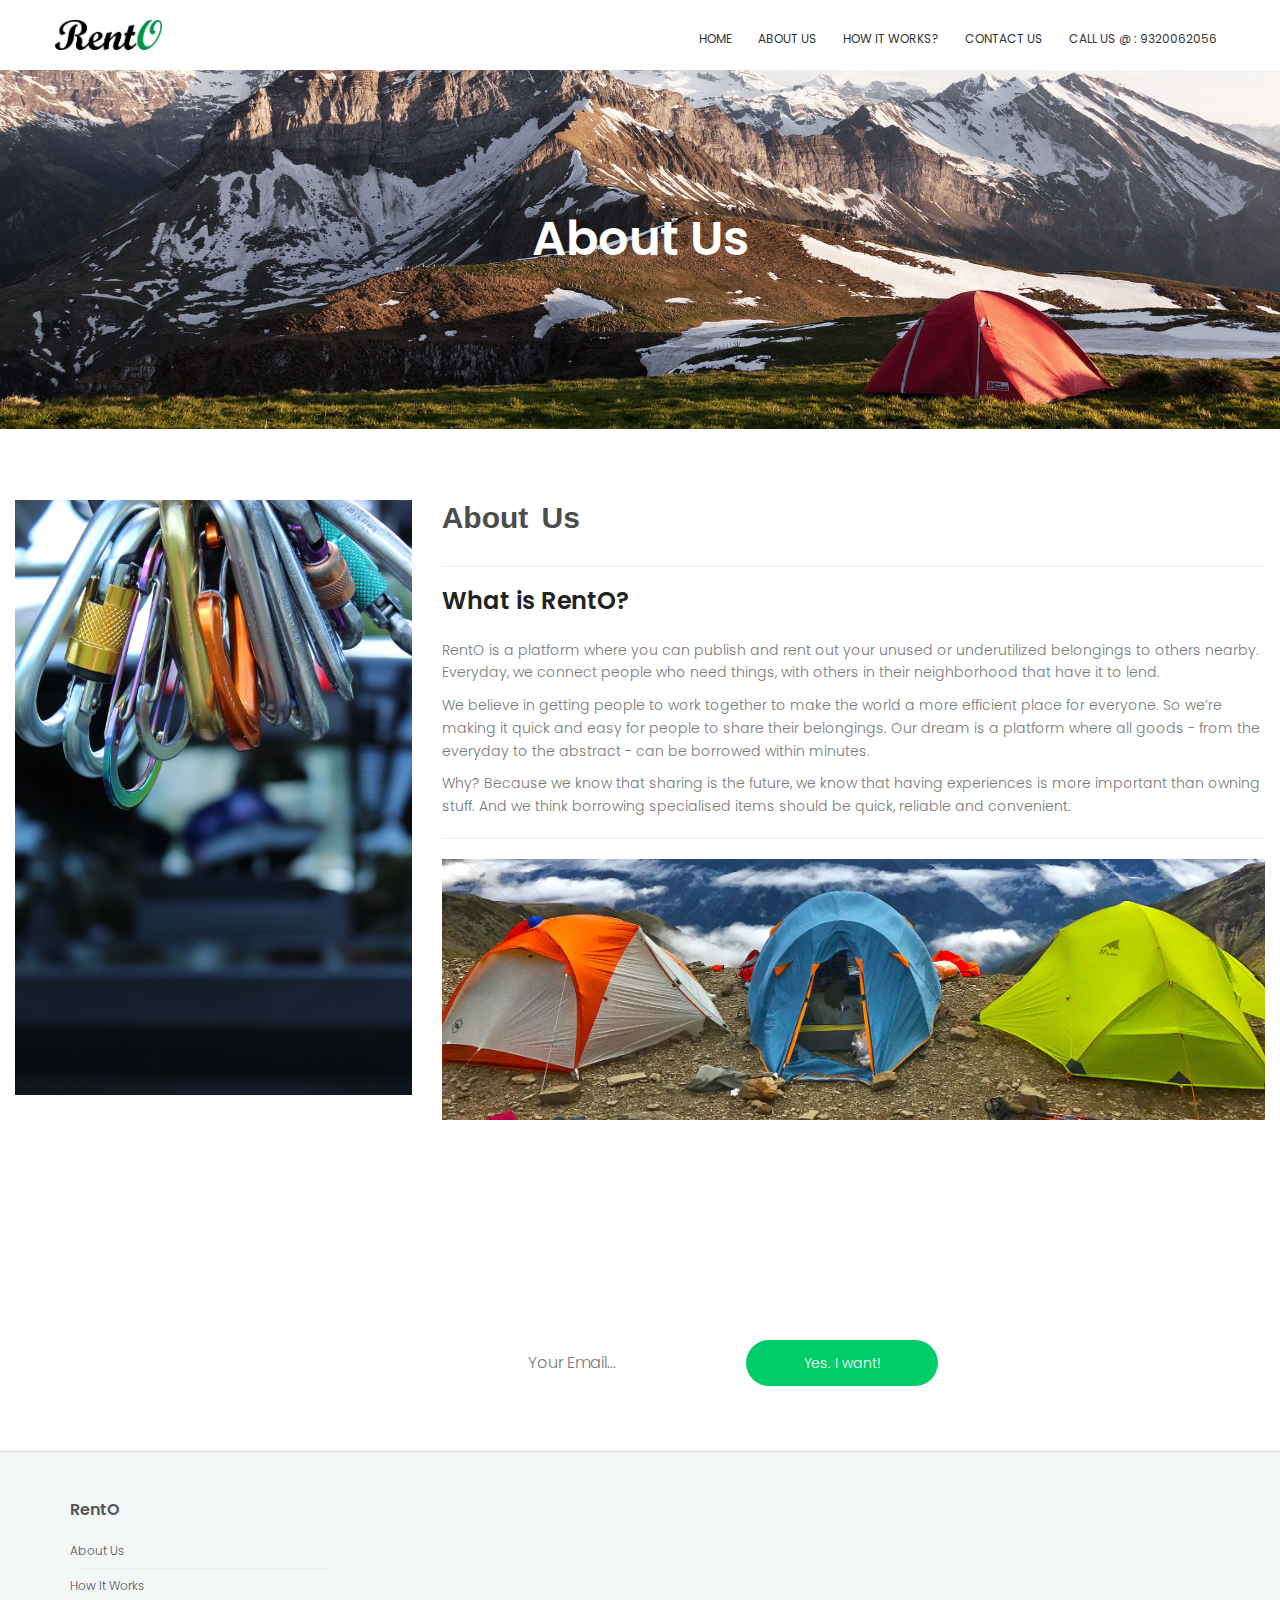
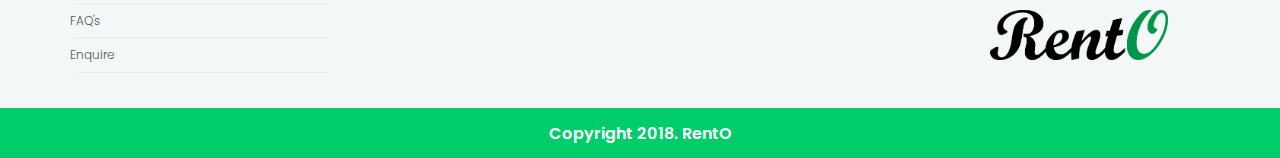
==== commit 320dc8d6: "haq and about us updated" ====
--- a/aboutus.html
+++ b/aboutus.html
@@ -43,7 +43,7 @@
 				        <ul class="nav-menu">
 				          <li class="menu-active"><a href="index.html">Home</a></li>
 				          <li><a href="aboutus.html">About Us</a></li>
-				          <li><a href="">How It Works?</a></li>
+				          <li><a href="how-it-works.html">How It Works?</a></li>
 				          <li><a href="https://docs.google.com/forms/d/e/1FAIpQLSfQs4HpEdsXPj0BQE7BMnRiyB614_WcO00rxkRxFMerv79mKA/viewform?usp=sf_link" target="_new">Contact Us</a></li>
 				          <li><a href="tel:9320062056">Call Us @ : 9320062056</a></li>
 				        </ul>
@@ -89,1663 +89,7 @@
 				</div>
 			</section>
 <!-- About Us section -->
-<!-- Modal One -->
-<!-- /.container -->
-<div class="modal fade modal-fullscreen  footer-to-bottom" id="pro1" tabindex="-1" role="dialog" aria-labelledby="myModalLabel" aria-hidden="true">
-    <div class="modal-dialog animated zoomInLeft">
-        <div class="modal-content">
-            <div class="modal-header">
-                <button type="button" class="close" data-dismiss="modal" aria-hidden="true">×</button>
-                <h4 class="modal-title">Back Pack 50 L (Quechua)</h4>
-            </div>
-            <div class="modal-body">
-                <section class="pt-30 pb-30">
-                <div class="container-fluid">
-                    <div class="row">
-                        <div class="col-sm-8">
-                            <div class="row">
-                                <div class="col-md-4">
-                                    <img src="images/products/product-1.png" class="img-responsive" alt="">
-                                </div>
-                                <div class="col-md-8">
-                                <div class="product-info-box">
-                                    <h3>Back Pack 50 L (Quechua)</h3>
-                                    <hr/>
-                                    <h5>Rental Charges (in Rs.)</h5>
-                                    <hr/>
-                                    <div class="row">
-                                        <div class="col-sm-3">
-                                            <h6>Daily : 150/-</h6>
-                                        </div>
-                                        <div class="col-sm-4">
-                                            <h6>7 Days : 840/-</h6>
-                                        </div>
-                                        <div class="col-sm-5">
-                                            <h6>10 Days : 1200/-</h6>
-                                        </div>
-                                    </div>
-                                    <hr/>
-                                    <h5>Security Deposit (in Rs.) : 2000/-</h5>
-                                    <hr/>
-                                    <h6 style="line-height: 1em;">A complete Trekking "backpack". A simple, lightweight, and functional bag with pockets and easy access. Practical for both occasional hiking and travelling.</h6>
-                                </div>
-                                </div>
-
-                            </div>
-                            </div>
-                            <div class="col-md-4">
-                                <div class="row">
-                                <div class="col-sm-12">
-                                    <h5>If you wish to enquire about this product, you can drop in an enquiry and our team will get in touch with you at the earliest. OR You can also call us at the following number.</h5>
-                                    <hr/>
-                                    <a href="https://docs.google.com/forms/d/e/1FAIpQLSfQs4HpEdsXPj0BQE7BMnRiyB614_WcO00rxkRxFMerv79mKA/viewform?usp=sf_link" class="rento-btn">Send an Enquiry</a>
-                                    <hr/>
-                                    <h3 class="text-center">OR</h3>
-                                    <hr/>
-                                    <h4>Call Us @ :</h4>
-                                    <h1>+91 93200 62056</h1>
-                                </div>
-                            </div>
-                    </div>
-                    </div>
-                    </div>
-                </section>
-                <!--- Newsletter Section -->
-                <div class="subscribe-section bg-with-black">
-                      <div class="container-fluid">
-                        <div class="row">
-                          <div class="col-xs-12">
-                            <div class="subscribe-head">
-                              <h3 style="text-transform:none;color:#fff;">Do you need more tips?</h3>
-                              <p>Sign up free and get the latest tips.</p>
-                              <div class="form-section">
-                                <input placeholder="Your Email..." name="EMAIL" id="mce-EMAIL" type="email">
-                                <input value="Yes. I want!" name="subscribe" id="mc-embedded-subscribe" type="submit">
-                                </form>
-                              </div>
-                            </div>
-                          </div>
-                        </div>
-                      </div>
-                    </div>
-                <!-- Newsletter Section -->
-                </div>
-            <!-- <div class="modal-footer">
-                <button type="button" class="btn btn-default" data-dismiss="modal">Close</button>
-                <button type="button" class="btn btn-primary">Save changes</button>
-            </div> -->
-        </div>
-        <!-- /.modal-content -->
-    </div>
-    <!-- /.modal-dialog -->
-</div>
-<!-- /.modal -->
-<!-- Modal One -->
-
-<!-- Modal Two -->
-<div class="modal fade modal-fullscreen  footer-to-bottom" id="pro2" tabindex="-1" role="dialog" aria-labelledby="myModalLabel" aria-hidden="true">
-    <div class="modal-dialog animated zoomInLeft">
-        <div class="modal-content">
-            <div class="modal-header">
-                <button type="button" class="close" data-dismiss="modal" aria-hidden="true">×</button>
-                <h4 class="modal-title">Back Pack 60 L (Quechua)</h4>
-            </div>
-            <div class="modal-body">
-                <section class="pt-30 pb-30">
-                <div class="container-fluid">
-                    <div class="row">
-                        <div class="col-sm-8">
-                            <div class="row">
-                                <div class="col-md-4">
-                                    <img src="images/products/product-2.png" class="img-responsive" alt="">
-                                </div>
-                                <div class="col-md-8">
-                                <div class="product-info-box">
-                                    <h3>Back Pack 60 L (Quechua)</h3>
-                                    <hr/>
-                                    <h5>Rental Charges (in Rs.)</h5>
-                                    <hr/>
-                                    <div class="row">
-                                        <div class="col-sm-3">
-                                            <h6>Daily : 175/-</h6>
-                                        </div>
-                                        <div class="col-sm-4">
-                                            <h6>7 Days : 980/-</h6>
-                                        </div>
-                                        <div class="col-sm-5">
-                                            <h6>10 Days : 1400/-</h6>
-                                        </div>
-                                    </div>
-                                    <hr/>
-                                    <h5>Security Deposit (in Rs.) : 2000/-</h5>
-                                    <hr/>
-                                    <h6 style="line-height: 1em;">A complete Trekking "backpack". A simple, lightweight, and functional bag with pockets and easy access. Practical for both occasional hiking and travelling.</h6>
-                                </div>
-                                </div>
-
-                            </div>
-                            </div>
-                            <div class="col-md-4">
-                                <div class="row">
-                                <div class="col-sm-12">
-                                    <h5>If you wish to enquire about this product, you can drop in an enquiry and our team will get in touch with you at the earliest. OR You can also call us at the following number.</h5>
-                                    <hr/>
-                                    <a href="https://docs.google.com/forms/d/e/1FAIpQLSfQs4HpEdsXPj0BQE7BMnRiyB614_WcO00rxkRxFMerv79mKA/viewform?usp=sf_link" class="rento-btn">Send an Enquiry</a>
-                                    <hr/>
-                                    <h3 class="text-center">OR</h3>
-                                    <hr/>
-                                    <h4>Call Us @ :</h4>
-                                    <h1>+91 93200 62056</h1>
-                                </div>
-                            </div>
-                    </div>
-                    </div>
-                    </div>
-                </section>
-                <!--- Newsletter Section -->
-                <div class="subscribe-section bg-with-black">
-                      <div class="container-fluid">
-                        <div class="row">
-                          <div class="col-xs-12">
-                            <div class="subscribe-head">
-                              <h3 style="text-transform:none;color:#fff;">Do you need more tips?</h3>
-                              <p>Sign up free and get the latest tips.</p>
-                              <div class="form-section">
-                                <input placeholder="Your Email..." name="EMAIL" id="mce-EMAIL" type="email">
-                                <input value="Yes. I want!" name="subscribe" id="mc-embedded-subscribe" type="submit">
-                                </form>
-                              </div>
-                            </div>
-                          </div>
-                        </div>
-                      </div>
-                    </div>
-                <!-- Newsletter Section -->
-                </div>
-            <!-- <div class="modal-footer">
-                <button type="button" class="btn btn-default" data-dismiss="modal">Close</button>
-                <button type="button" class="btn btn-primary">Save changes</button>
-            </div> -->
-        </div>
-        <!-- /.modal-content -->
-    </div>
-    <!-- /.modal-dialog -->
-</div>
-<!-- /.modal -->
-<!-- Modal Two -->
-
-<!-- Modal Three -->
-<div class="modal fade modal-fullscreen  footer-to-bottom" id="pro3" tabindex="-1" role="dialog" aria-labelledby="myModalLabel" aria-hidden="true">
-    <div class="modal-dialog animated zoomInLeft">
-        <div class="modal-content">
-            <div class="modal-header">
-                <button type="button" class="close" data-dismiss="modal" aria-hidden="true">×</button>
-                <h4 class="modal-title">Camping Lamps</h4>
-            </div>
-            <div class="modal-body">
-                <section class="pt-30 pb-30">
-                <div class="container-fluid">
-                    <div class="row">
-                        <div class="col-sm-8">
-                            <div class="row">
-                                <div class="col-md-4">
-                                    <img src="images/products/product-3.png" class="img-responsive" alt="">
-                                </div>
-                                <div class="col-md-8">
-                                <div class="product-info-box">
-                                    <h3>Camping Lamps</h3>
-                                    <hr/>
-                                    <h5>Rental Charges (in Rs.)</h5>
-                                    <hr/>
-                                    <div class="row">
-                                        <div class="col-sm-3">
-                                            <h6>Daily : 50/-</h6>
-                                        </div>
-                                        <div class="col-sm-4">
-                                            <h6>7 Days : 280/-</h6>
-                                        </div>
-                                        <div class="col-sm-5">
-                                            <h6>10 Days : 400/-</h6>
-                                        </div>
-                                    </div>
-                                    <hr/>
-                                    <h5>Security Deposit (in Rs.) : 500/-</h5>
-                                    <hr/>
-                                    <h6 style="line-height: 1em;">This are solar charged Lamps with 3 in 1 feature. Lamp, Torch and mobile charging.</h6>
-                                </div>
-                                </div>
-
-                            </div>
-                            </div>
-                            <div class="col-md-4">
-                                <div class="row">
-                                <div class="col-sm-12">
-                                    <h5>If you wish to enquire about this product, you can drop in an enquiry and our team will get in touch with you at the earliest. OR You can also call us at the following number.</h5>
-                                    <hr/>
-                                    <a href="https://docs.google.com/forms/d/e/1FAIpQLSfQs4HpEdsXPj0BQE7BMnRiyB614_WcO00rxkRxFMerv79mKA/viewform?usp=sf_link" class="rento-btn">Send an Enquiry</a>
-                                    <hr/>
-                                    <h3 class="text-center">OR</h3>
-                                    <hr/>
-                                    <h4>Call Us @ :</h4>
-                                    <h1>+91 93200 62056</h1>
-                                </div>
-                            </div>
-                    </div>
-                    </div>
-                    </div>
-                </section>
-                <!--- Newsletter Section -->
-                <div class="subscribe-section bg-with-black">
-                      <div class="container-fluid">
-                        <div class="row">
-                          <div class="col-xs-12">
-                            <div class="subscribe-head">
-                              <h3 style="text-transform:none;color:#fff;">Do you need more tips?</h3>
-                              <p>Sign up free and get the latest tips.</p>
-                              <div class="form-section">
-                                <input placeholder="Your Email..." name="EMAIL" id="mce-EMAIL" type="email">
-                                <input value="Yes. I want!" name="subscribe" id="mc-embedded-subscribe" type="submit">
-                                </form>
-                              </div>
-                            </div>
-                          </div>
-                        </div>
-                      </div>
-                    </div>
-                <!-- Newsletter Section -->
-                </div>
-            <!-- <div class="modal-footer">
-                <button type="button" class="btn btn-default" data-dismiss="modal">Close</button>
-                <button type="button" class="btn btn-primary">Save changes</button>
-            </div> -->
-        </div>
-        <!-- /.modal-content -->
-    </div>
-    <!-- /.modal-dialog -->
-</div>
-<!-- /.modal -->
-<!-- Modal Three -->
-
-<!-- Modal Four -->
-<div class="modal fade modal-fullscreen  footer-to-bottom" id="pro4" tabindex="-1" role="dialog" aria-labelledby="myModalLabel" aria-hidden="true">
-    <div class="modal-dialog animated zoomInLeft">
-        <div class="modal-content">
-            <div class="modal-header">
-                <button type="button" class="close" data-dismiss="modal" aria-hidden="true">×</button>
-                <h4 class="modal-title">Waterproof Shoes</h4>
-            </div>
-            <div class="modal-body">
-                <section class="pt-30 pb-30">
-                <div class="container-fluid">
-                    <div class="row">
-                        <div class="col-sm-8">
-                            <div class="row">
-                                <div class="col-md-4">
-                                    <img src="images/products/product-4.png" class="img-responsive" alt="">
-                                </div>
-                                <div class="col-md-8">
-                                <div class="product-info-box">
-                                    <h3>Waterproof Shoes</h3>
-                                    <hr/>
-                                    <h5>Rental Charges (in Rs.)</h5>
-                                    <hr/>
-                                    <div class="row">
-                                        <div class="col-sm-3">
-                                            <h6>Daily : 200/-</h6>
-                                        </div>
-                                        <div class="col-sm-4">
-                                            <h6>7 Days : 1120/-</h6>
-                                        </div>
-                                        <div class="col-sm-5">
-                                            <h6>10 Days : 1600/-</h6>
-                                        </div>
-                                    </div>
-                                    <hr/>
-                                    <h5>Security Deposit (in Rs.) : 3000/-</h5>
-                                    <hr/>
-                                    <h6 style="line-height: 1em;">Best for hiking in all weather conditions and on challenging terrain. For beginners. These mountain hiking shoes have everything you need to move around in comfort thanks to full cushioning, a protective stone-guard, good support and a waterproof membrane!</h6>
-                                </div>
-                                </div>
-
-                            </div>
-                            </div>
-                            <div class="col-md-4">
-                                <div class="row">
-                                <div class="col-sm-12">
-                                    <h5>If you wish to enquire about this product, you can drop in an enquiry and our team will get in touch with you at the earliest. OR You can also call us at the following number.</h5>
-                                    <hr/>
-                                    <a href="https://docs.google.com/forms/d/e/1FAIpQLSfQs4HpEdsXPj0BQE7BMnRiyB614_WcO00rxkRxFMerv79mKA/viewform?usp=sf_link" class="rento-btn">Send an Enquiry</a>
-                                    <hr/>
-                                    <h3 class="text-center">OR</h3>
-                                    <hr/>
-                                    <h4>Call Us @ :</h4>
-                                    <h1>+91 93200 62056</h1>
-                                </div>
-                            </div>
-                    </div>
-                    </div>
-                    </div>
-                </section>
-                <!--- Newsletter Section -->
-                <div class="subscribe-section bg-with-black">
-                      <div class="container-fluid">
-                        <div class="row">
-                          <div class="col-xs-12">
-                            <div class="subscribe-head">
-                              <h3 style="text-transform:none;color:#fff;">Do you need more tips?</h3>
-                              <p>Sign up free and get the latest tips.</p>
-                              <div class="form-section">
-                                <input placeholder="Your Email..." name="EMAIL" id="mce-EMAIL" type="email">
-                                <input value="Yes. I want!" name="subscribe" id="mc-embedded-subscribe" type="submit">
-                                </form>
-                              </div>
-                            </div>
-                          </div>
-                        </div>
-                      </div>
-                    </div>
-                <!-- Newsletter Section -->
-                </div>
-            <!-- <div class="modal-footer">
-                <button type="button" class="btn btn-default" data-dismiss="modal">Close</button>
-                <button type="button" class="btn btn-primary">Save changes</button>
-            </div> -->
-        </div>
-        <!-- /.modal-content -->
-    </div>
-    <!-- /.modal-dialog -->
-</div>
-<!-- /.modal -->
-<!-- Modal Four -->
-
-<!-- Modal Five -->
-<div class="modal fade modal-fullscreen  footer-to-bottom" id="pro5" tabindex="-1" role="dialog" aria-labelledby="myModalLabel" aria-hidden="true">
-    <div class="modal-dialog animated zoomInLeft">
-        <div class="modal-content">
-            <div class="modal-header">
-                <button type="button" class="close" data-dismiss="modal" aria-hidden="true">×</button>
-                <h4 class="modal-title">Waterproof Shoes Quicpo</h4>
-            </div>
-            <div class="modal-body">
-                <section class="pt-30 pb-30">
-                <div class="container-fluid">
-                    <div class="row">
-                        <div class="col-sm-8">
-                            <div class="row">
-                                <div class="col-md-4">
-                                    <img src="images/products/product-5.png" class="img-responsive" alt="">
-                                </div>
-                                <div class="col-md-8">
-                                <div class="product-info-box">
-                                    <h3>Waterproof Shoes Quicpo</h3>
-                                    <hr/>
-                                    <h5>Rental Charges (in Rs.)</h5>
-                                    <hr/>
-                                    <div class="row">
-                                        <div class="col-sm-3">
-                                            <h6>Daily : 200/-</h6>
-                                        </div>
-                                        <div class="col-sm-4">
-                                            <h6>7 Days : 1120/-</h6>
-                                        </div>
-                                        <div class="col-sm-5">
-                                            <h6>10 Days : 1600/-</h6>
-                                        </div>
-                                    </div>
-                                    <hr/>
-                                    <h5>Security Deposit (in Rs.) : 2000/-</h5>
-                                    <hr/>
-                                    <h6 style="line-height: 1em;">Best for hiking in all weather conditions and on challenging terrain. For beginners. These mountain hiking shoes have everything you need to move around in comfort thanks to full cushioning, a protective stone-guard, good support and a waterproof membrane!</h6>
-                                </div>
-                                </div>
-
-                            </div>
-                            </div>
-                            <div class="col-md-4">
-                                <div class="row">
-                                <div class="col-sm-12">
-                                    <h5>If you wish to enquire about this product, you can drop in an enquiry and our team will get in touch with you at the earliest. OR You can also call us at the following number.</h5>
-                                    <hr/>
-                                    <a href="https://docs.google.com/forms/d/e/1FAIpQLSfQs4HpEdsXPj0BQE7BMnRiyB614_WcO00rxkRxFMerv79mKA/viewform?usp=sf_link" class="rento-btn">Send an Enquiry</a>
-                                    <hr/>
-                                    <h3 class="text-center">OR</h3>
-                                    <hr/>
-                                    <h4>Call Us @ :</h4>
-                                    <h1>+91 93200 62056</h1>
-                                </div>
-                            </div>
-                    </div>
-                    </div>
-                    </div>
-                </section>
-                <!--- Newsletter Section -->
-                <div class="subscribe-section bg-with-black">
-                      <div class="container-fluid">
-                        <div class="row">
-                          <div class="col-xs-12">
-                            <div class="subscribe-head">
-                              <h3 style="text-transform:none;color:#fff;">Do you need more tips?</h3>
-                              <p>Sign up free and get the latest tips.</p>
-                              <div class="form-section">
-                                <input placeholder="Your Email..." name="EMAIL" id="mce-EMAIL" type="email">
-                                <input value="Yes. I want!" name="subscribe" id="mc-embedded-subscribe" type="submit">
-                                </form>
-                              </div>
-                            </div>
-                          </div>
-                        </div>
-                      </div>
-                    </div>
-                <!-- Newsletter Section -->
-                </div>
-            <!-- <div class="modal-footer">
-                <button type="button" class="btn btn-default" data-dismiss="modal">Close</button>
-                <button type="button" class="btn btn-primary">Save changes</button>
-            </div> -->
-        </div>
-        <!-- /.modal-content -->
-    </div>
-    <!-- /.modal-dialog -->
-</div>
-<!-- /.modal -->
-<!-- Modal Five -->
-
-<!-- Modal Six -->
-<div class="modal fade modal-fullscreen  footer-to-bottom" id="pro6" tabindex="-1" role="dialog" aria-labelledby="myModalLabel" aria-hidden="true">
-    <div class="modal-dialog animated zoomInLeft">
-        <div class="modal-content">
-            <div class="modal-header">
-                <button type="button" class="close" data-dismiss="modal" aria-hidden="true">×</button>
-                <h4 class="modal-title">Waterproof Shoes Clorts</h4>
-            </div>
-            <div class="modal-body">
-                <section class="pt-30 pb-30">
-                <div class="container-fluid">
-                    <div class="row">
-                        <div class="col-sm-8">
-                            <div class="row">
-                                <div class="col-md-4">
-                                    <img src="images/products/product-6.png" class="img-responsive" alt="">
-                                </div>
-                                <div class="col-md-8">
-                                <div class="product-info-box">
-                                    <h3>Waterproof Shoes Clorts</h3>
-                                    <hr/>
-                                    <h5>Rental Charges (in Rs.)</h5>
-                                    <hr/>
-                                    <div class="row">
-                                        <div class="col-sm-3">
-                                            <h6>Daily : 200/-</h6>
-                                        </div>
-                                        <div class="col-sm-4">
-                                            <h6>7 Days : 1120/-</h6>
-                                        </div>
-                                        <div class="col-sm-5">
-                                            <h6>10 Days : 1600/-</h6>
-                                        </div>
-                                    </div>
-                                    <hr/>
-                                    <h5>Security Deposit (in Rs.) : 2000/-</h5>
-                                    <hr/>
-                                    <h6 style="line-height: 1em;">Best for hiking in all weather conditions and on challenging terrain. For beginners. These mountain hiking shoes have everything you need to move around in comfort thanks to full cushioning, a protective stone-guard, good support and a waterproof membrane!</h6>
-                                </div>
-                                </div>
-
-                            </div>
-                            </div>
-                            <div class="col-md-4">
-                                <div class="row">
-                                <div class="col-sm-12">
-                                    <h5>If you wish to enquire about this product, you can drop in an enquiry and our team will get in touch with you at the earliest. OR You can also call us at the following number.</h5>
-                                    <hr/>
-                                    <a href="https://docs.google.com/forms/d/e/1FAIpQLSfQs4HpEdsXPj0BQE7BMnRiyB614_WcO00rxkRxFMerv79mKA/viewform?usp=sf_link" class="rento-btn">Send an Enquiry</a>
-                                    <hr/>
-                                    <h3 class="text-center">OR</h3>
-                                    <hr/>
-                                    <h4>Call Us @ :</h4>
-                                    <h1>+91 93200 62056</h1>
-                                </div>
-                            </div>
-                    </div>
-                    </div>
-                    </div>
-                </section>
-                <!--- Newsletter Section -->
-                <div class="subscribe-section bg-with-black">
-                      <div class="container-fluid">
-                        <div class="row">
-                          <div class="col-xs-12">
-                            <div class="subscribe-head">
-                              <h3 style="text-transform:none;color:#fff;">Do you need more tips?</h3>
-                              <p>Sign up free and get the latest tips.</p>
-                              <div class="form-section">
-                                <input placeholder="Your Email..." name="EMAIL" id="mce-EMAIL" type="email">
-                                <input value="Yes. I want!" name="subscribe" id="mc-embedded-subscribe" type="submit">
-                                </form>
-                              </div>
-                            </div>
-                          </div>
-                        </div>
-                      </div>
-                    </div>
-                <!-- Newsletter Section -->
-                </div>
-            <!-- <div class="modal-footer">
-                <button type="button" class="btn btn-default" data-dismiss="modal">Close</button>
-                <button type="button" class="btn btn-primary">Save changes</button>
-            </div> -->
-        </div>
-        <!-- /.modal-content -->
-    </div>
-    <!-- /.modal-dialog -->
-</div>
-<!-- /.modal -->
-<!-- Modal Six -->
-
-<!-- Modal Seven -->
-<div class="modal fade modal-fullscreen  footer-to-bottom" id="pro7" tabindex="-1" role="dialog" aria-labelledby="myModalLabel" aria-hidden="true">
-    <div class="modal-dialog animated zoomInLeft">
-        <div class="modal-content">
-            <div class="modal-header">
-                <button type="button" class="close" data-dismiss="modal" aria-hidden="true">×</button>
-                <h4 class="modal-title">Marmot Down Jacket -15</h4>
-            </div>
-            <div class="modal-body">
-                <section class="pt-30 pb-30">
-                <div class="container-fluid">
-                    <div class="row">
-                        <div class="col-sm-8">
-                            <div class="row">
-                                <div class="col-md-4">
-                                    <img src="images/products/product-7.png" class="img-responsive" alt="">
-                                </div>
-                                <div class="col-md-8">
-                                <div class="product-info-box">
-                                    <h3>Marmot Down Jacket -15</h3>
-                                    <hr/>
-                                    <h5>Rental Charges (in Rs.)</h5>
-                                    <hr/>
-                                    <div class="row">
-                                        <div class="col-sm-3">
-                                            <h6>Daily : 200/-</h6>
-                                        </div>
-                                        <div class="col-sm-4">
-                                            <h6>7 Days : 1120/-</h6>
-                                        </div>
-                                        <div class="col-sm-5">
-                                            <h6>10 Days : 1600/-</h6>
-                                        </div>
-                                    </div>
-                                    <hr/>
-                                    <h5>Security Deposit (in Rs.) : 3000/-</h5>
-                                    <hr/>
-                                    <h6 style="line-height: 1em;">Ultra Light Down Proof Fabric, 800 Fill Power Goose Down - The Best Down Available for Maximum Warmth, Guaranteed Minimum Fill, Zippered Hand Pockets - For Convenience. Packs into Pocket. Wind Flap Behind Front Zipper - Protects Against Drafts</h6>
-                                </div>
-                                </div>
-
-                            </div>
-                            </div>
-                            <div class="col-md-4">
-                                <div class="row">
-                                <div class="col-sm-12">
-                                    <h5>If you wish to enquire about this product, you can drop in an enquiry and our team will get in touch with you at the earliest. OR You can also call us at the following number.</h5>
-                                    <hr/>
-                                    <a href="https://docs.google.com/forms/d/e/1FAIpQLSfQs4HpEdsXPj0BQE7BMnRiyB614_WcO00rxkRxFMerv79mKA/viewform?usp=sf_link" class="rento-btn">Send an Enquiry</a>
-                                    <hr/>
-                                    <h3 class="text-center">OR</h3>
-                                    <hr/>
-                                    <h4>Call Us @ :</h4>
-                                    <h1>+91 93200 62056</h1>
-                                </div>
-                            </div>
-                    </div>
-                    </div>
-                    </div>
-                </section>
-                <!--- Newsletter Section -->
-                <div class="subscribe-section bg-with-black">
-                      <div class="container-fluid">
-                        <div class="row">
-                          <div class="col-xs-12">
-                            <div class="subscribe-head">
-                              <h3 style="text-transform:none;color:#fff;">Do you need more tips?</h3>
-                              <p>Sign up free and get the latest tips.</p>
-                              <div class="form-section">
-                                <input placeholder="Your Email..." name="EMAIL" id="mce-EMAIL" type="email">
-                                <input value="Yes. I want!" name="subscribe" id="mc-embedded-subscribe" type="submit">
-                                </form>
-                              </div>
-                            </div>
-                          </div>
-                        </div>
-                      </div>
-                    </div>
-                <!-- Newsletter Section -->
-                </div>
-            <!-- <div class="modal-footer">
-                <button type="button" class="btn btn-default" data-dismiss="modal">Close</button>
-                <button type="button" class="btn btn-primary">Save changes</button>
-            </div> -->
-        </div>
-        <!-- /.modal-content -->
-    </div>
-    <!-- /.modal-dialog -->
-</div>
-<!-- /.modal -->
-<!-- Modal Seven -->
-
-<!-- Modal Eight -->
-<div class="modal fade modal-fullscreen  footer-to-bottom" id="pro8" tabindex="-1" role="dialog" aria-labelledby="myModalLabel" aria-hidden="true">
-    <div class="modal-dialog animated zoomInLeft">
-        <div class="modal-content">
-            <div class="modal-header">
-                <button type="button" class="close" data-dismiss="modal" aria-hidden="true">×</button>
-                <h4 class="modal-title">Marmot Down Jacket -5Degree</h4>
-            </div>
-            <div class="modal-body">
-                <section class="pt-30 pb-30">
-                <div class="container-fluid">
-                    <div class="row">
-                        <div class="col-sm-8">
-                            <div class="row">
-                                <div class="col-md-4">
-                                    <img src="images/products/product-8.png" class="img-responsive" alt="">
-                                </div>
-                                <div class="col-md-8">
-                                <div class="product-info-box">
-                                    <h3>Marmot Down Jacket -5Degree</h3>
-                                    <hr/>
-                                    <h5>Rental Charges (in Rs.)</h5>
-                                    <hr/>
-                                    <div class="row">
-                                        <div class="col-sm-3">
-                                            <h6>Daily : 150/-</h6>
-                                        </div>
-                                        <div class="col-sm-4">
-                                            <h6>7 Days : 840/-</h6>
-                                        </div>
-                                        <div class="col-sm-5">
-                                            <h6>10 Days : 1200/-</h6>
-                                        </div>
-                                    </div>
-                                    <hr/>
-                                    <h5>Security Deposit (in Rs.) : 2000/-</h5>
-                                    <hr/>
-                                    <h6 style="line-height: 1em;">Suitable for mountain trekker. The best in terms of the balance of warmth & lightness. The body is lined with feathers for even more comfort.</h6>
-                                </div>
-                                </div>
-
-                            </div>
-                            </div>
-                            <div class="col-md-4">
-                                <div class="row">
-                                <div class="col-sm-12">
-                                    <h5>If you wish to enquire about this product, you can drop in an enquiry and our team will get in touch with you at the earliest. OR You can also call us at the following number.</h5>
-                                    <hr/>
-                                    <a href="https://docs.google.com/forms/d/e/1FAIpQLSfQs4HpEdsXPj0BQE7BMnRiyB614_WcO00rxkRxFMerv79mKA/viewform?usp=sf_link" class="rento-btn">Send an Enquiry</a>
-                                    <hr/>
-                                    <h3 class="text-center">OR</h3>
-                                    <hr/>
-                                    <h4>Call Us @ :</h4>
-                                    <h1>+91 93200 62056</h1>
-                                </div>
-                            </div>
-                    </div>
-                    </div>
-                    </div>
-                </section>
-                <!--- Newsletter Section -->
-                <div class="subscribe-section bg-with-black">
-                      <div class="container-fluid">
-                        <div class="row">
-                          <div class="col-xs-12">
-                            <div class="subscribe-head">
-                              <h3 style="text-transform:none;color:#fff;">Do you need more tips?</h3>
-                              <p>Sign up free and get the latest tips.</p>
-                              <div class="form-section">
-                                <input placeholder="Your Email..." name="EMAIL" id="mce-EMAIL" type="email">
-                                <input value="Yes. I want!" name="subscribe" id="mc-embedded-subscribe" type="submit">
-                                </form>
-                              </div>
-                            </div>
-                          </div>
-                        </div>
-                      </div>
-                    </div>
-                <!-- Newsletter Section -->
-                </div>
-            <!-- <div class="modal-footer">
-                <button type="button" class="btn btn-default" data-dismiss="modal">Close</button>
-                <button type="button" class="btn btn-primary">Save changes</button>
-            </div> -->
-        </div>
-        <!-- /.modal-content -->
-    </div>
-    <!-- /.modal-dialog -->
-</div>
-<!-- /.modal -->
-<!-- Modal Eight -->
-
-<!-- Modal Nine -->
-<div class="modal fade modal-fullscreen  footer-to-bottom" id="pro9" tabindex="-1" role="dialog" aria-labelledby="myModalLabel" aria-hidden="true">
-    <div class="modal-dialog animated zoomInLeft">
-        <div class="modal-content">
-            <div class="modal-header">
-                <button type="button" class="close" data-dismiss="modal" aria-hidden="true">×</button>
-                <h4 class="modal-title">Waterproof Hand Gloves 1</h4>
-            </div>
-            <div class="modal-body">
-                <section class="pt-30 pb-30">
-                <div class="container-fluid">
-                    <div class="row">
-                        <div class="col-sm-8">
-                            <div class="row">
-                                <div class="col-md-4">
-                                    <img src="images/products/product-9.png" class="img-responsive" alt="">
-                                </div>
-                                <div class="col-md-8">
-                                <div class="product-info-box">
-                                    <h3>Waterproof Hand Gloves 1</h3>
-                                    <hr/>
-                                    <h5>Rental Charges (in Rs.)</h5>
-                                    <hr/>
-                                    <div class="row">
-                                        <div class="col-sm-3">
-                                            <h6>Daily : 50/-</h6>
-                                        </div>
-                                        <div class="col-sm-4">
-                                            <h6>7 Days : 280/-</h6>
-                                        </div>
-                                        <div class="col-sm-5">
-                                            <h6>10 Days : 400/-</h6>
-                                        </div>
-                                    </div>
-                                    <hr/>
-                                    <h5>Security Deposit (in Rs.) : 500/-</h5>
-                                    <hr/>
-                                    <h6 style="line-height: 1em;">Waterproof gloves best suitable in High terrian and Himalayan Conditions.</h6>
-                                </div>
-                                </div>
-
-                            </div>
-                            </div>
-                            <div class="col-md-4">
-                                <div class="row">
-                                <div class="col-sm-12">
-                                    <h5>If you wish to enquire about this product, you can drop in an enquiry and our team will get in touch with you at the earliest. OR You can also call us at the following number.</h5>
-                                    <hr/>
-                                    <a href="https://docs.google.com/forms/d/e/1FAIpQLSfQs4HpEdsXPj0BQE7BMnRiyB614_WcO00rxkRxFMerv79mKA/viewform?usp=sf_link" class="rento-btn">Send an Enquiry</a>
-                                    <hr/>
-                                    <h3 class="text-center">OR</h3>
-                                    <hr/>
-                                    <h4>Call Us @ :</h4>
-                                    <h1>+91 93200 62056</h1>
-                                </div>
-                            </div>
-                    </div>
-                    </div>
-                    </div>
-                </section>
-                <!--- Newsletter Section -->
-                <div class="subscribe-section bg-with-black">
-                      <div class="container-fluid">
-                        <div class="row">
-                          <div class="col-xs-12">
-                            <div class="subscribe-head">
-                              <h3 style="text-transform:none;color:#fff;">Do you need more tips?</h3>
-                              <p>Sign up free and get the latest tips.</p>
-                              <div class="form-section">
-                                <input placeholder="Your Email..." name="EMAIL" id="mce-EMAIL" type="email">
-                                <input value="Yes. I want!" name="subscribe" id="mc-embedded-subscribe" type="submit">
-                                </form>
-                              </div>
-                            </div>
-                          </div>
-                        </div>
-                      </div>
-                    </div>
-                <!-- Newsletter Section -->
-                </div>
-            <!-- <div class="modal-footer">
-                <button type="button" class="btn btn-default" data-dismiss="modal">Close</button>
-                <button type="button" class="btn btn-primary">Save changes</button>
-            </div> -->
-        </div>
-        <!-- /.modal-content -->
-    </div>
-    <!-- /.modal-dialog -->
-</div>
-<!-- /.modal -->
-<!-- Modal Nine -->
-
-<!-- Modal Ten -->
-<div class="modal fade modal-fullscreen  footer-to-bottom" id="pro10" tabindex="-1" role="dialog" aria-labelledby="myModalLabel" aria-hidden="true">
-    <div class="modal-dialog animated zoomInLeft">
-        <div class="modal-content">
-            <div class="modal-header">
-                <button type="button" class="close" data-dismiss="modal" aria-hidden="true">×</button>
-                <h4 class="modal-title">Waterproof Hand Gloves 2</h4>
-            </div>
-            <div class="modal-body">
-                <section class="pt-30 pb-30">
-                <div class="container-fluid">
-                    <div class="row">
-                        <div class="col-sm-8">
-                            <div class="row">
-                                <div class="col-md-4">
-                                    <img src="images/products/product-10.png" class="img-responsive" alt="">
-                                </div>
-                                <div class="col-md-8">
-                                <div class="product-info-box">
-                                    <h3>Waterproof Hand Gloves 2</h3>
-                                    <hr/>
-                                    <h5>Rental Charges (in Rs.)</h5>
-                                    <hr/>
-                                    <div class="row">
-                                        <div class="col-sm-3">
-                                            <h6>Daily : 50/-</h6>
-                                        </div>
-                                        <div class="col-sm-4">
-                                            <h6>7 Days : 280/-</h6>
-                                        </div>
-                                        <div class="col-sm-5">
-                                            <h6>10 Days : 400/-</h6>
-                                        </div>
-                                    </div>
-                                    <hr/>
-                                    <h5>Security Deposit (in Rs.) : 500/-</h5>
-                                    <hr/>
-                                    <h6 style="line-height: 1em;">Waterproof gloves best suitable in High terrian and Himalayan Conditions.</h6>
-                                </div>
-                                </div>
-
-                            </div>
-                            </div>
-                            <div class="col-md-4">
-                                <div class="row">
-                                <div class="col-sm-12">
-                                    <h5>If you wish to enquire about this product, you can drop in an enquiry and our team will get in touch with you at the earliest. OR You can also call us at the following number.</h5>
-                                    <hr/>
-                                    <a href="https://docs.google.com/forms/d/e/1FAIpQLSfQs4HpEdsXPj0BQE7BMnRiyB614_WcO00rxkRxFMerv79mKA/viewform?usp=sf_link" class="rento-btn">Send an Enquiry</a>
-                                    <hr/>
-                                    <h3 class="text-center">OR</h3>
-                                    <hr/>
-                                    <h4>Call Us @ :</h4>
-                                    <h1>+91 93200 62056</h1>
-                                </div>
-                            </div>
-                    </div>
-                    </div>
-                    </div>
-                </section>
-                <!--- Newsletter Section -->
-                <div class="subscribe-section bg-with-black">
-                      <div class="container-fluid">
-                        <div class="row">
-                          <div class="col-xs-12">
-                            <div class="subscribe-head">
-                              <h3 style="text-transform:none;color:#fff;">Do you need more tips?</h3>
-                              <p>Sign up free and get the latest tips.</p>
-                              <div class="form-section">
-                                <input placeholder="Your Email..." name="EMAIL" id="mce-EMAIL" type="email">
-                                <input value="Yes. I want!" name="subscribe" id="mc-embedded-subscribe" type="submit">
-                                </form>
-                              </div>
-                            </div>
-                          </div>
-                        </div>
-                      </div>
-                    </div>
-                <!-- Newsletter Section -->
-                </div>
-            <!-- <div class="modal-footer">
-                <button type="button" class="btn btn-default" data-dismiss="modal">Close</button>
-                <button type="button" class="btn btn-primary">Save changes</button>
-            </div> -->
-        </div>
-        <!-- /.modal-content -->
-    </div>
-    <!-- /.modal-dialog -->
-</div>
-<!-- /.modal -->
-<!-- Modal Ten -->
-
-<!-- Modal Eleven -->
-<div class="modal fade modal-fullscreen  footer-to-bottom" id="pro11" tabindex="-1" role="dialog" aria-labelledby="myModalLabel" aria-hidden="true">
-    <div class="modal-dialog animated zoomInLeft">
-        <div class="modal-content">
-            <div class="modal-header">
-                <button type="button" class="close" data-dismiss="modal" aria-hidden="true">×</button>
-                <h4 class="modal-title">Trek Pole</h4>
-            </div>
-            <div class="modal-body">
-                <section class="pt-30 pb-30">
-                <div class="container-fluid">
-                    <div class="row">
-                        <div class="col-sm-8">
-                            <div class="row">
-                                <div class="col-md-4">
-                                    <img src="images/products/product-11.png" class="img-responsive" alt="">
-                                </div>
-                                <div class="col-md-8">
-                                <div class="product-info-box">
-                                    <h3>Trek Pole</h3>
-                                    <hr/>
-                                    <h5>Rental Charges (in Rs.)</h5>
-                                    <hr/>
-                                    <div class="row">
-                                        <div class="col-sm-3">
-                                            <h6>Daily : 50/-</h6>
-                                        </div>
-                                        <div class="col-sm-4">
-                                            <h6>7 Days : 280/-</h6>
-                                        </div>
-                                        <div class="col-sm-5">
-                                            <h6>10 Days : 400/-</h6>
-                                        </div>
-                                    </div>
-                                    <hr/>
-                                    <h5>Security Deposit (in Rs.) : 500/-</h5>
-                                    <hr/>
-                                    <h6 style="line-height: 1em;">Most comfortable Trek Pole for hiking and on flat and landscaped grounds: Path, trails, under wood. Easy and quick adjustment system: Push Pin or push button.</h6>
-                                </div>
-                                </div>
-
-                            </div>
-                            </div>
-                            <div class="col-md-4">
-                                <div class="row">
-                                <div class="col-sm-12">
-                                    <h5>If you wish to enquire about this product, you can drop in an enquiry and our team will get in touch with you at the earliest. OR You can also call us at the following number.</h5>
-                                    <hr/>
-                                    <a href="https://docs.google.com/forms/d/e/1FAIpQLSfQs4HpEdsXPj0BQE7BMnRiyB614_WcO00rxkRxFMerv79mKA/viewform?usp=sf_link" class="rento-btn">Send an Enquiry</a>
-                                    <hr/>
-                                    <h3 class="text-center">OR</h3>
-                                    <hr/>
-                                    <h4>Call Us @ :</h4>
-                                    <h1>+91 93200 62056</h1>
-                                </div>
-                            </div>
-                    </div>
-                    </div>
-                    </div>
-                </section>
-                <!--- Newsletter Section -->
-                <div class="subscribe-section bg-with-black">
-                      <div class="container-fluid">
-                        <div class="row">
-                          <div class="col-xs-12">
-                            <div class="subscribe-head">
-                              <h3 style="text-transform:none;color:#fff;">Do you need more tips?</h3>
-                              <p>Sign up free and get the latest tips.</p>
-                              <div class="form-section">
-                                <input placeholder="Your Email..." name="EMAIL" id="mce-EMAIL" type="email">
-                                <input value="Yes. I want!" name="subscribe" id="mc-embedded-subscribe" type="submit">
-                                </form>
-                              </div>
-                            </div>
-                          </div>
-                        </div>
-                      </div>
-                    </div>
-                <!-- Newsletter Section -->
-                </div>
-            <!-- <div class="modal-footer">
-                <button type="button" class="btn btn-default" data-dismiss="modal">Close</button>
-                <button type="button" class="btn btn-primary">Save changes</button>
-            </div> -->
-        </div>
-        <!-- /.modal-content -->
-    </div>
-    <!-- /.modal-dialog -->
-</div>
-<!-- /.modal -->
-<!-- Modal Eleven -->
-
-<!-- Modal Twelve -->
-<div class="modal fade modal-fullscreen  footer-to-bottom" id="pro12" tabindex="-1" role="dialog" aria-labelledby="myModalLabel" aria-hidden="true">
-    <div class="modal-dialog animated zoomInLeft">
-        <div class="modal-content">
-            <div class="modal-header">
-                <button type="button" class="close" data-dismiss="modal" aria-hidden="true">×</button>
-                <h4 class="modal-title">UV Protected Glares</h4>
-            </div>
-            <div class="modal-body">
-                <section class="pt-30 pb-30">
-                <div class="container-fluid">
-                    <div class="row">
-                        <div class="col-sm-8">
-                            <div class="row">
-                                <div class="col-md-4">
-                                    <img src="images/products/product-12.png" class="img-responsive" alt="">
-                                </div>
-                                <div class="col-md-8">
-                                <div class="product-info-box">
-                                    <h3>UV Protected Glares</h3>
-                                    <hr/>
-                                    <h5>Rental Charges (in Rs.)</h5>
-                                    <hr/>
-                                    <div class="row">
-                                        <div class="col-sm-3">
-                                            <h6>Daily : 50/-</h6>
-                                        </div>
-                                        <div class="col-sm-4">
-                                            <h6>7 Days : 280/-</h6>
-                                        </div>
-                                        <div class="col-sm-5">
-                                            <h6>10 Days : 400/-</h6>
-                                        </div>
-                                    </div>
-                                    <hr/>
-                                    <h5>Security Deposit (in Rs.) : 500/-</h5>
-                                    <hr/>
-                                    <h6 style="line-height: 1em;">This are most suitable Goggles for a hiker in variable weather. Sports goggles with Cat 4 +2 interchangeable lenses – 100% Anti-UV. This sunglasses are adaptable, providing protection from the sun, the wind and the elements.</h6>
-                                </div>
-                                </div>
-
-                            </div>
-                            </div>
-                            <div class="col-md-4">
-                                <div class="row">
-                                <div class="col-sm-12">
-                                    <h5>If you wish to enquire about this product, you can drop in an enquiry and our team will get in touch with you at the earliest. OR You can also call us at the following number.</h5>
-                                    <hr/>
-                                    <a href="https://docs.google.com/forms/d/e/1FAIpQLSfQs4HpEdsXPj0BQE7BMnRiyB614_WcO00rxkRxFMerv79mKA/viewform?usp=sf_link" class="rento-btn">Send an Enquiry</a>
-                                    <hr/>
-                                    <h3 class="text-center">OR</h3>
-                                    <hr/>
-                                    <h4>Call Us @ :</h4>
-                                    <h1>+91 93200 62056</h1>
-                                </div>
-                            </div>
-                    </div>
-                    </div>
-                    </div>
-                </section>
-                <!--- Newsletter Section -->
-                <div class="subscribe-section bg-with-black">
-                      <div class="container-fluid">
-                        <div class="row">
-                          <div class="col-xs-12">
-                            <div class="subscribe-head">
-                              <h3 style="text-transform:none;color:#fff;">Do you need more tips?</h3>
-                              <p>Sign up free and get the latest tips.</p>
-                              <div class="form-section">
-                                <input placeholder="Your Email..." name="EMAIL" id="mce-EMAIL" type="email">
-                                <input value="Yes. I want!" name="subscribe" id="mc-embedded-subscribe" type="submit">
-                                </form>
-                              </div>
-                            </div>
-                          </div>
-                        </div>
-                      </div>
-                    </div>
-                <!-- Newsletter Section -->
-                </div>
-            <!-- <div class="modal-footer">
-                <button type="button" class="btn btn-default" data-dismiss="modal">Close</button>
-                <button type="button" class="btn btn-primary">Save changes</button>
-            </div> -->
-        </div>
-        <!-- /.modal-content -->
-    </div>
-    <!-- /.modal-dialog -->
-</div>
-<!-- /.modal -->
-<!-- Modal Twelve -->
-
-<!-- Modal Thirteen -->
-<div class="modal fade modal-fullscreen  footer-to-bottom" id="pro13" tabindex="-1" role="dialog" aria-labelledby="myModalLabel" aria-hidden="true">
-    <div class="modal-dialog animated zoomInLeft">
-        <div class="modal-content">
-            <div class="modal-header">
-                <button type="button" class="close" data-dismiss="modal" aria-hidden="true">×</button>
-                <h4 class="modal-title">Back Pack Rain Cover</h4>
-            </div>
-            <div class="modal-body">
-                <section class="pt-30 pb-30">
-                <div class="container-fluid">
-                    <div class="row">
-                        <div class="col-sm-8">
-                            <div class="row">
-                                <div class="col-md-4">
-                                    <img src="images/products/product-13.png" class="img-responsive" alt="">
-                                </div>
-                                <div class="col-md-8">
-                                <div class="product-info-box">
-                                    <h3>Back Pack Rain Cover</h3>
-                                    <hr/>
-                                    <h5>Rental Charges (in Rs.)</h5>
-                                    <hr/>
-                                    <div class="row">
-                                        <div class="col-sm-3">
-                                            <h6>Daily : 50/-</h6>
-                                        </div>
-                                        <div class="col-sm-4">
-                                            <h6>7 Days : 280/-</h6>
-                                        </div>
-                                        <div class="col-sm-5">
-                                            <h6>10 Days : 400/-</h6>
-                                        </div>
-                                    </div>
-                                    <hr/>
-                                    <h5>Security Deposit (in Rs.) : 500/-</h5>
-                                    <hr/>
-                                    <h6 style="line-height: 1em;">This covers are best for Back packs while hiking in all weathers. Protects your large volume backpack from rain, or dust.</h6>
-                                </div>
-                                </div>
-
-                            </div>
-                            </div>
-                            <div class="col-md-4">
-                                <div class="row">
-                                <div class="col-sm-12">
-                                    <h5>If you wish to enquire about this product, you can drop in an enquiry and our team will get in touch with you at the earliest. OR You can also call us at the following number.</h5>
-                                    <hr/>
-                                    <a href="https://docs.google.com/forms/d/e/1FAIpQLSfQs4HpEdsXPj0BQE7BMnRiyB614_WcO00rxkRxFMerv79mKA/viewform?usp=sf_link" class="rento-btn">Send an Enquiry</a>
-                                    <hr/>
-                                    <h3 class="text-center">OR</h3>
-                                    <hr/>
-                                    <h4>Call Us @ :</h4>
-                                    <h1>+91 93200 62056</h1>
-                                </div>
-                            </div>
-                    </div>
-                    </div>
-                    </div>
-                </section>
-                <!--- Newsletter Section -->
-                <div class="subscribe-section bg-with-black">
-                      <div class="container-fluid">
-                        <div class="row">
-                          <div class="col-xs-12">
-                            <div class="subscribe-head">
-                              <h3 style="text-transform:none;color:#fff;">Do you need more tips?</h3>
-                              <p>Sign up free and get the latest tips.</p>
-                              <div class="form-section">
-                                <input placeholder="Your Email..." name="EMAIL" id="mce-EMAIL" type="email">
-                                <input value="Yes. I want!" name="subscribe" id="mc-embedded-subscribe" type="submit">
-                                </form>
-                              </div>
-                            </div>
-                          </div>
-                        </div>
-                      </div>
-                    </div>
-                <!-- Newsletter Section -->
-                </div>
-            <!-- <div class="modal-footer">
-                <button type="button" class="btn btn-default" data-dismiss="modal">Close</button>
-                <button type="button" class="btn btn-primary">Save changes</button>
-            </div> -->
-        </div>
-        <!-- /.modal-content -->
-    </div>
-    <!-- /.modal-dialog -->
-</div>
-<!-- /.modal -->
-<!-- Modal Thirteen -->
-
-
-<!-- Modal Fourteen -->
-<div class="modal fade modal-fullscreen  footer-to-bottom" id="pro14" tabindex="-1" role="dialog" aria-labelledby="myModalLabel" aria-hidden="true">
-    <div class="modal-dialog animated zoomInLeft">
-        <div class="modal-content">
-            <div class="modal-header">
-                <button type="button" class="close" data-dismiss="modal" aria-hidden="true">×</button>
-                <h4 class="modal-title">Rain Poncho</h4>
-            </div>
-            <div class="modal-body">
-                <section class="pt-30 pb-30">
-                <div class="container-fluid">
-                    <div class="row">
-                        <div class="col-sm-8">
-                            <div class="row">
-                                <div class="col-md-4">
-                                    <img src="images/products/product-14.png" class="img-responsive" alt="">
-                                </div>
-                                <div class="col-md-8">
-                                <div class="product-info-box">
-                                    <h3>Rain Poncho</h3>
-                                    <hr/>
-                                    <h5>Rental Charges (in Rs.)</h5>
-                                    <hr/>
-                                    <div class="row">
-                                        <div class="col-sm-3">
-                                            <h6>Daily : 50/-</h6>
-                                        </div>
-                                        <div class="col-sm-4">
-                                            <h6>7 Days : 280/-</h6>
-                                        </div>
-                                        <div class="col-sm-5">
-                                            <h6>10 Days : 400/-</h6>
-                                        </div>
-                                    </div>
-                                    <hr/>
-                                    <h5>Security Deposit (in Rs.) : 500/-</h5>
-                                    <hr/>
-                                    <h6 style="line-height: 1em;">Best Quality Poncho which will protect you in all weathers conditions, Rain, Snow, sand & wind.</h6>
-                                </div>
-                                </div>
-
-                            </div>
-                            </div>
-                            <div class="col-md-4">
-                                <div class="row">
-                                <div class="col-sm-12">
-                                    <h5>If you wish to enquire about this product, you can drop in an enquiry and our team will get in touch with you at the earliest. OR You can also call us at the following number.</h5>
-                                    <hr/>
-                                    <a href="https://docs.google.com/forms/d/e/1FAIpQLSfQs4HpEdsXPj0BQE7BMnRiyB614_WcO00rxkRxFMerv79mKA/viewform?usp=sf_link" class="rento-btn">Send an Enquiry</a>
-                                    <hr/>
-                                    <h3 class="text-center">OR</h3>
-                                    <hr/>
-                                    <h4>Call Us @ :</h4>
-                                    <h1>+91 93200 62056</h1>
-                                </div>
-                            </div>
-                    </div>
-                    </div>
-                    </div>
-                </section>
-                <!--- Newsletter Section -->
-                <div class="subscribe-section bg-with-black">
-                      <div class="container-fluid">
-                        <div class="row">
-                          <div class="col-xs-12">
-                            <div class="subscribe-head">
-                              <h3 style="text-transform:none;color:#fff;">Do you need more tips?</h3>
-                              <p>Sign up free and get the latest tips.</p>
-                              <div class="form-section">
-                                <input placeholder="Your Email..." name="EMAIL" id="mce-EMAIL" type="email">
-                                <input value="Yes. I want!" name="subscribe" id="mc-embedded-subscribe" type="submit">
-                                </form>
-                              </div>
-                            </div>
-                          </div>
-                        </div>
-                      </div>
-                    </div>
-                <!-- Newsletter Section -->
-                </div>
-            <!-- <div class="modal-footer">
-                <button type="button" class="btn btn-default" data-dismiss="modal">Close</button>
-                <button type="button" class="btn btn-primary">Save changes</button>
-            </div> -->
-        </div>
-        <!-- /.modal-content -->
-    </div>
-    <!-- /.modal-dialog -->
-</div>
-<!-- /.modal -->
-<!-- Modal Fourteen -->
-
-<!-- Modal Fifteen -->
-<div class="modal fade modal-fullscreen  footer-to-bottom" id="pro15" tabindex="-1" role="dialog" aria-labelledby="myModalLabel" aria-hidden="true">
-    <div class="modal-dialog animated zoomInLeft">
-        <div class="modal-content">
-            <div class="modal-header">
-                <button type="button" class="close" data-dismiss="modal" aria-hidden="true">×</button>
-                <h4 class="modal-title">Thermal Trek Pants</h4>
-            </div>
-            <div class="modal-body">
-                <section class="pt-30 pb-30">
-                <div class="container-fluid">
-                    <div class="row">
-                        <div class="col-sm-8">
-                            <div class="row">
-                                <div class="col-md-4">
-                                    <img src="images/products/product-15.png" class="img-responsive" alt="">
-                                </div>
-                                <div class="col-md-8">
-                                <div class="product-info-box">
-                                    <h3>Thermal Trek Pants</h3>
-                                    <hr/>
-                                    <h5>Rental Charges (in Rs.)</h5>
-                                    <hr/>
-                                    <div class="row">
-                                        <div class="col-sm-3">
-                                            <h6>Daily : 100/-</h6>
-                                        </div>
-                                        <div class="col-sm-4">
-                                            <h6>7 Days : 560/-</h6>
-                                        </div>
-                                        <div class="col-sm-5">
-                                            <h6>10 Days : 800/-</h6>
-                                        </div>
-                                    </div>
-                                    <hr/>
-                                    <h5>Security Deposit (in Rs.) : 1000/-</h5>
-                                    <hr/>
-                                    <h6 style="line-height: 1em;">This Pants are for intermediate mountain hikers looking for breathable, lightweight, stretch trousers. Intermediate hikers, are you looking for lightweight hiking trousers that are breathable and dry quickly? This model is in bi-stretch fabric: maximum comfort guaranteed when on the move.</h6>
-                                </div>
-                                </div>
-
-                            </div>
-                            </div>
-                            <div class="col-md-4">
-                                <div class="row">
-                                <div class="col-sm-12">
-                                    <h5>If you wish to enquire about this product, you can drop in an enquiry and our team will get in touch with you at the earliest. OR You can also call us at the following number.</h5>
-                                    <hr/>
-                                    <a href="https://docs.google.com/forms/d/e/1FAIpQLSfQs4HpEdsXPj0BQE7BMnRiyB614_WcO00rxkRxFMerv79mKA/viewform?usp=sf_link" class="rento-btn">Send an Enquiry</a>
-                                    <hr/>
-                                    <h3 class="text-center">OR</h3>
-                                    <hr/>
-                                    <h4>Call Us @ :</h4>
-                                    <h1>+91 93200 62056</h1>
-                                </div>
-                            </div>
-                    </div>
-                    </div>
-                    </div>
-                </section>
-                <!--- Newsletter Section -->
-                <div class="subscribe-section bg-with-black">
-                      <div class="container-fluid">
-                        <div class="row">
-                          <div class="col-xs-12">
-                            <div class="subscribe-head">
-                              <h3 style="text-transform:none;color:#fff;">Do you need more tips?</h3>
-                              <p>Sign up free and get the latest tips.</p>
-                              <div class="form-section">
-                                <input placeholder="Your Email..." name="EMAIL" id="mce-EMAIL" type="email">
-                                <input value="Yes. I want!" name="subscribe" id="mc-embedded-subscribe" type="submit">
-                                </form>
-                              </div>
-                            </div>
-                          </div>
-                        </div>
-                      </div>
-                    </div>
-                <!-- Newsletter Section -->
-                </div>
-            <!-- <div class="modal-footer">
-                <button type="button" class="btn btn-default" data-dismiss="modal">Close</button>
-                <button type="button" class="btn btn-primary">Save changes</button>
-            </div> -->
-        </div>
-        <!-- /.modal-content -->
-    </div>
-    <!-- /.modal-dialog -->
-</div>
-<!-- /.modal -->
-<!-- Modal Fifteen -->
-
-<!-- Modal Sixteen -->
-<div class="modal fade modal-fullscreen  footer-to-bottom" id="pro16" tabindex="-1" role="dialog" aria-labelledby="myModalLabel" aria-hidden="true">
-    <div class="modal-dialog animated zoomInLeft">
-        <div class="modal-content">
-            <div class="modal-header">
-                <button type="button" class="close" data-dismiss="modal" aria-hidden="true">×</button>
-                <h4 class="modal-title">Camping Tents</h4>
-            </div>
-            <div class="modal-body">
-                <section class="pt-30 pb-30">
-                <div class="container-fluid">
-                    <div class="row">
-                        <div class="col-sm-8">
-                            <div class="row">
-                                <div class="col-md-4">
-                                    <img src="images/products/product-16.png" class="img-responsive" alt="">
-                                </div>
-                                <div class="col-md-8">
-                                <div class="product-info-box">
-                                    <h3>Camping Tents</h3>
-                                    <hr/>
-                                    <h5>Rental Charges (in Rs.)</h5>
-                                    <hr/>
-                                    <div class="row">
-                                        <div class="col-sm-3">
-                                            <h6>Daily : 200/-</h6>
-                                        </div>
-                                        <div class="col-sm-4">
-                                            <h6>7 Days : 1120/-</h6>
-                                        </div>
-                                        <div class="col-sm-5">
-                                            <h6>10 Days : 1600/-</h6>
-                                        </div>
-                                    </div>
-                                    <hr/>
-                                    <h5>Security Deposit (in Rs.) : 500/-</h5>
-                                    <hr/>
-                                    <h6 style="line-height: 1em;">Very Light weight, easy to carry. Very easy to assemple and manage. Best in normal weather conditions.</h6>
-                                </div>
-                                </div>
-
-                            </div>
-                            </div>
-                            <div class="col-md-4">
-                                <div class="row">
-                                <div class="col-sm-12">
-                                    <h5>If you wish to enquire about this product, you can drop in an enquiry and our team will get in touch with you at the earliest. OR You can also call us at the following number.</h5>
-                                    <hr/>
-                                    <a href="https://docs.google.com/forms/d/e/1FAIpQLSfQs4HpEdsXPj0BQE7BMnRiyB614_WcO00rxkRxFMerv79mKA/viewform?usp=sf_link" class="rento-btn">Send an Enquiry</a>
-                                    <hr/>
-                                    <h3 class="text-center">OR</h3>
-                                    <hr/>
-                                    <h4>Call Us @ :</h4>
-                                    <h1>+91 93200 62056</h1>
-                                </div>
-                            </div>
-                    </div>
-                    </div>
-                    </div>
-                </section>
-                <!--- Newsletter Section -->
-                <div class="subscribe-section bg-with-black">
-                      <div class="container-fluid">
-                        <div class="row">
-                          <div class="col-xs-12">
-                            <div class="subscribe-head">
-                              <h3 style="text-transform:none;color:#fff;">Do you need more tips?</h3>
-                              <p>Sign up free and get the latest tips.</p>
-                              <div class="form-section">
-                                <input placeholder="Your Email..." name="EMAIL" id="mce-EMAIL" type="email">
-                                <input value="Yes. I want!" name="subscribe" id="mc-embedded-subscribe" type="submit">
-                                </form>
-                              </div>
-                            </div>
-                          </div>
-                        </div>
-                      </div>
-                    </div>
-                <!-- Newsletter Section -->
-                </div>
-            <!-- <div class="modal-footer">
-                <button type="button" class="btn btn-default" data-dismiss="modal">Close</button>
-                <button type="button" class="btn btn-primary">Save changes</button>
-            </div> -->
-        </div>
-        <!-- /.modal-content -->
-    </div>
-    <!-- /.modal-dialog -->
-</div>
-<!-- /.modal -->
-<!-- Modal Sixteen -->
-
-<!-- Modal Seventeen -->
-<div class="modal fade modal-fullscreen  footer-to-bottom" id="pro17" tabindex="-1" role="dialog" aria-labelledby="myModalLabel" aria-hidden="true">
-    <div class="modal-dialog animated zoomInLeft">
-        <div class="modal-content">
-            <div class="modal-header">
-                <button type="button" class="close" data-dismiss="modal" aria-hidden="true">×</button>
-                <h4 class="modal-title">Sleeping Bags (0 Degree)</h4>
-            </div>
-            <div class="modal-body">
-                <section class="pt-30 pb-30">
-                <div class="container-fluid">
-                    <div class="row">
-                        <div class="col-sm-8">
-                            <div class="row">
-                                <div class="col-md-4">
-                                    <img src="images/products/product-17.png" class="img-responsive" alt="">
-                                </div>
-                                <div class="col-md-8">
-                                <div class="product-info-box">
-                                    <h3>Sleeping Bags (0 Degree)</h3>
-                                    <hr/>
-                                    <h5>Rental Charges (in Rs.)</h5>
-                                    <hr/>
-                                    <div class="row">
-                                        <div class="col-sm-3">
-                                            <h6>Daily : 200/-</h6>
-                                        </div>
-                                        <div class="col-sm-4">
-                                            <h6>7 Days : 1120/-</h6>
-                                        </div>
-                                        <div class="col-sm-5">
-                                            <h6>10 Days : 1600/-</h6>
-                                        </div>
-                                    </div>
-                                    <hr/>
-                                    <h5>Security Deposit (in Rs.) : 1000/-</h5>
-                                    <hr/>
-                                    <h6 style="line-height: 1em;">This Sleeping Bags will give you a very comfortable sleep. Even at a temperatures close to 15°C when camping 15°C. Real width of 80 cm for great comfort. Converts into a duvet.</h6>
-                                </div>
-                                </div>
-
-                            </div>
-                            </div>
-                            <div class="col-md-4">
-                                <div class="row">
-                                <div class="col-sm-12">
-                                    <h5>If you wish to enquire about this product, you can drop in an enquiry and our team will get in touch with you at the earliest. OR You can also call us at the following number.</h5>
-                                    <hr/>
-                                    <a href="https://docs.google.com/forms/d/e/1FAIpQLSfQs4HpEdsXPj0BQE7BMnRiyB614_WcO00rxkRxFMerv79mKA/viewform?usp=sf_link" class="rento-btn">Send an Enquiry</a>
-                                    <hr/>
-                                    <h3 class="text-center">OR</h3>
-                                    <hr/>
-                                    <h4>Call Us @ :</h4>
-                                    <h1>+91 93200 62056</h1>
-                                </div>
-                            </div>
-                    </div>
-                    </div>
-                    </div>
-                </section>
-                <!--- Newsletter Section -->
-                <div class="subscribe-section bg-with-black">
-                      <div class="container-fluid">
-                        <div class="row">
-                          <div class="col-xs-12">
-                            <div class="subscribe-head">
-                              <h3 style="text-transform:none;color:#fff;">Do you need more tips?</h3>
-                              <p>Sign up free and get the latest tips.</p>
-                              <div class="form-section">
-                                <input placeholder="Your Email..." name="EMAIL" id="mce-EMAIL" type="email">
-                                <input value="Yes. I want!" name="subscribe" id="mc-embedded-subscribe" type="submit">
-                                </form>
-                              </div>
-                            </div>
-                          </div>
-                        </div>
-                      </div>
-                    </div>
-                <!-- Newsletter Section -->
-                </div>
-            <!-- <div class="modal-footer">
-                <button type="button" class="btn btn-default" data-dismiss="modal">Close</button>
-                <button type="button" class="btn btn-primary">Save changes</button>
-            </div> -->
-        </div>
-        <!-- /.modal-content -->
-    </div>
-    <!-- /.modal-dialog -->
-</div>
-<!-- /.modal -->
-<!-- Modal Seventeen -->
-
-<!-- Modal Eighteen -->
-<div class="modal fade modal-fullscreen  footer-to-bottom" id="pro18" tabindex="-1" role="dialog" aria-labelledby="myModalLabel" aria-hidden="true">
-    <div class="modal-dialog animated zoomInLeft">
-        <div class="modal-content">
-            <div class="modal-header">
-                <button type="button" class="close" data-dismiss="modal" aria-hidden="true">×</button>
-                <h4 class="modal-title">Sleeping Mats</h4>
-            </div>
-            <div class="modal-body">
-                <section class="pt-30 pb-30">
-                <div class="container-fluid">
-                    <div class="row">
-                        <div class="col-sm-8">
-                            <div class="row">
-                                <div class="col-md-4">
-                                    <img src="images/products/product-18.png" class="img-responsive" alt="">
-                                </div>
-                                <div class="col-md-8">
-                                <div class="product-info-box">
-                                    <h3>Sleeping Mats</h3>
-                                    <hr/>
-                                    <h5>Rental Charges (in Rs.)</h5>
-                                    <hr/>
-                                    <div class="row">
-                                        <div class="col-sm-3">
-                                            <h6>Daily : 50/-</h6>
-                                        </div>
-                                        <div class="col-sm-4">
-                                            <h6>7 Days : 280/-</h6>
-                                        </div>
-                                        <div class="col-sm-5">
-                                            <h6>10 Days : 400/-</h6>
-                                        </div>
-                                    </div>
-                                    <hr/>
-                                    <h5>Security Deposit (in Rs.) : 500/-</h5>
-                                    <hr/>
-                                    <h6 style="line-height: 1em;">Soft 10 mm Sleeping Mat ensure comfortable base on uneven grounds.</h6>
-                                </div>
-                                </div>
-
-                            </div>
-                            </div>
-                            <div class="col-md-4">
-                                <div class="row">
-                                <div class="col-sm-12">
-                                    <h5>If you wish to enquire about this product, you can drop in an enquiry and our team will get in touch with you at the earliest. OR You can also call us at the following number.</h5>
-                                    <hr/>
-                                    <a href="https://docs.google.com/forms/d/e/1FAIpQLSfQs4HpEdsXPj0BQE7BMnRiyB614_WcO00rxkRxFMerv79mKA/viewform?usp=sf_link" class="rento-btn">Send an Enquiry</a>
-                                    <hr/>
-                                    <h3 class="text-center">OR</h3>
-                                    <hr/>
-                                    <h4>Call Us @ :</h4>
-                                    <h1>+91 93200 62056</h1>
-                                </div>
-                            </div>
-                    </div>
-                    </div>
-                    </div>
-                </section>
-                <!--- Newsletter Section -->
-                <div class="subscribe-section bg-with-black">
-                      <div class="container-fluid">
-                        <div class="row">
-                          <div class="col-xs-12">
-                            <div class="subscribe-head">
-                              <h3 style="text-transform:none;color:#fff;">Do you need more tips?</h3>
-                              <p>Sign up free and get the latest tips.</p>
-                              <div class="form-section">
-                                <input placeholder="Your Email..." name="EMAIL" id="mce-EMAIL" type="email">
-                                <input value="Yes. I want!" name="subscribe" id="mc-embedded-subscribe" type="submit">
-                                </form>
-                              </div>
-                            </div>
-                          </div>
-                        </div>
-                      </div>
-                    </div>
-                <!-- Newsletter Section -->
-                </div>
-            <!-- <div class="modal-footer">
-                <button type="button" class="btn btn-default" data-dismiss="modal">Close</button>
-                <button type="button" class="btn btn-primary">Save changes</button>
-            </div> -->
-        </div>
-        <!-- /.modal-content -->
-    </div>
-    <!-- /.modal-dialog -->
-</div>
-<!-- /.modal -->
-<!-- Modal Eighteen -->
+
 
 	<!--- Newsletter Section -->
 	<div class="subscribe-section bg-with-black">
@@ -1767,114 +111,114 @@
 	</div>
 	<!-- Newsletter Section -->
 
-			<!-- start footer Area -->
-			<footer>
-			      <div style="min-height: 250px;" class="footer" id="footer-sub">
-			        <div class="container">
-			          <div class="row">
-			            <br/>
-			            <div class="col-md-3">
-			              <h5 class="text-left"> RentO </h5>
-			              <ul>
-			                <li>
-			                  <a href="">About Us</a>
-			                  <hr/>
-			                </li>
-			                <li>
-			                  <a href="">Culture</a>
-			                  <hr/>
-			                </li>
-			                <li>
-			                  <a href="">Investors</a>
-			                  <hr/>
-			                </li>
-			                <li>
-			                  <a href="">Careers</a>
-			                  <hr/>
-			                </li>
-			                <li><a href="">Our Benefits</a></li>
-			              </ul>
-			            </div>
-			            <div class="col-md-3">
-			              <h5> Information </h5>
-			              <ul>
-			                <li>
-			                  <a href="">Blog</a>
-			                  <hr/>
-			                </li>
-			                <li>
-			                  <a href="">FAQs</a>
-			                  <hr/>
-			                </li>
-			                <li>
-			                  <a href="">Rental Terms & Conditions</a>
-			                  <hr/>
-			                </li>
-			                <li>
-			                  <a href="">Documents Required</a>
-			                  <hr>
-			                </li>
-			                <li><a href="">Sell on our website</a></li>
-			              </ul>
-			            </div>
-			            <div class="col-md-3">
-			              <h5> Policies </h5>
-			              <ul>
-			                <li>
-			                  <a href="">Shipping Policy</a>
-			                  <hr>
-			                </li>
-			                <li>
-			                  <a href="">Cancellation </a>
-			                  <hr>
-			                </li>
-			                <li>
-			                  <a href="">Return & Refund</a>
-			                  <hr>
-			                </li>
-			                <li>
-			                  <a href="">Privacy Policy</a>
-			                  <hr>
-			                </li>
-			                <li><a href="">Three Years Benifit</a></li>
-			              </ul>
-			            </div>
-			            <div class="col-md-3">
-			              <center><img class="footer-logo img-responsive" src="images/logo.png" alt="RentO"></center>
-			            </div>
-			          </div>
-          				<!-- <hr style="margin-bottom:0px; margin-top:30px; padding:0px;">
-			            <div class="row" id="sub-two">
-
-			                <div class="col-md-4">
-			                    <div class="vertical-line text-center">
-			                        <span class="glyphicon glyphicon-map-marker"></span>
-			                        <h4>TRACK YOUR ORDER</h4>
-			                    </div>
-			                </div>
-
-			                <div class="col-md-4">
-			                    <div class="vertical-line text-center">
-			                        <span class="glyphicon glyphicon-refresh"></span>
-			                        <h4>FREE & EASY RETURNS</h4>
-			                    </div>
-			                </div>
-
-			                <div class="col-md-4">
-			                    <div style="margin:8px;" class="text-center">
-			                        <span class="glyphicon glyphicon-remove-circle"></span>
-			                        <h4 style="color:#6d6c6c;">ONLINE CANCELLATIONS</h4>
-			                    </div>
-			                </div>
-								</div>
-            		<hr style="margin-bottom:30px; margin-top:0px; padding:0px;"> -->
-        			</div>
-			      </div>
-			      <div style="min-height: 50px;" id="footer-main">
-			       <h5 class="text-center col-white" style="padding-top: 1.2%; margin-bottom:0">Copyright 2018. RentO</h5>
-			      </div>
-			    </footer>
-			<!-- End footer Area -->
+			 <!-- start footer Area -->
+      <footer>
+            <div style="min-height: 250px;" class="footer" id="footer-sub">
+              <div class="container">
+                <div class="row">
+                  <br/>
+                  <div class="col-md-3">
+                    <h5 class="text-left"> RentO </h5>
+                    <ul>
+                      <li>
+                        <a href="aboutus.html">About Us</a>
+                        <hr/>
+                      </li>
+                      <li>
+                        <a href="how-it-works.html">How It Works</a>
+                        <hr/>
+                      </li>
+                      <li>
+                        <a href="faq.html">FAQ's</a>
+                        <hr/>
+                      </li>
+                      <li>
+                        <a href="https://docs.google.com/forms/d/e/1FAIpQLSfQs4HpEdsXPj0BQE7BMnRiyB614_WcO00rxkRxFMerv79mKA/viewform?usp=sf_link" target="_new">Enquire</a>
+                        <hr/>
+                      </li>
+
+                    </ul>
+                  </div>
+                  <div class="col-md-3">
+                    <!-- <h5> Information </h5>
+                    <ul>
+                      <li>
+                        <a href="">Blog</a>
+                        <hr/>
+                      </li>
+                      <li>
+                        <a href="">FAQs</a>
+                        <hr/>
+                      </li>
+                      <li>
+                        <a href="">Rental Terms & Conditions</a>
+                        <hr/>
+                      </li>
+                      <li>
+                        <a href="">Documents Required</a>
+                        <hr>
+                      </li>
+                      <li><a href="">Sell on our website</a></li>
+                    </ul> -->
+                  </div>
+                  <div class="col-md-3">
+                    <!-- <h5> Policies </h5>
+                    <ul>
+                      <li>
+                        <a href="">Shipping Policy</a>
+                        <hr>
+                      </li>
+                      <li>
+                        <a href="">Cancellation </a>
+                        <hr>
+                      </li>
+                      <li>
+                        <a href="">Return & Refund</a>
+                        <hr>
+                      </li>
+                      <li>
+                        <a href="">Privacy Policy</a>
+                        <hr>
+                      </li>
+                      <li><a href="">Three Years Benifit</a></li>
+                    </ul> -->
+                  </div>
+                  <div class="col-md-3">
+                    <center><img class="footer-logo img-responsive" src="images/logo.png" alt="RentO"></center>
+                  </div>
+                </div>
+                  <!-- <hr style="margin-bottom:0px; margin-top:30px; padding:0px;">
+                  <div class="row" id="sub-two">
+
+                      <div class="col-md-4">
+                          <div class="vertical-line text-center">
+                              <span class="glyphicon glyphicon-map-marker"></span>
+                              <h4>TRACK YOUR ORDER</h4>
+                          </div>
+                      </div>
+
+                      <div class="col-md-4">
+                          <div class="vertical-line text-center">
+                              <span class="glyphicon glyphicon-refresh"></span>
+                              <h4>FREE & EASY RETURNS</h4>
+                          </div>
+                      </div>
+
+                      <div class="col-md-4">
+                          <div style="margin:8px;" class="text-center">
+                              <span class="glyphicon glyphicon-remove-circle"></span>
+                              <h4 style="color:#6d6c6c;">ONLINE CANCELLATIONS</h4>
+                          </div>
+                      </div>
+                </div>
+                <hr style="margin-bottom:30px; margin-top:0px; padding:0px;"> -->
+              </div>
+            </div>
+            <div style="min-height: 50px;" id="footer-main">
+             <h5 class="text-center col-white" style="padding-top: 1.2%; margin-bottom:0">Copyright 2018. RentO</h5>
+            </div>
+          </footer>
+      <!-- End footer Area -->
 	<script src="https://cdnjs.cloudflare.com/ajax/libs/jquery/3.3.1/jquery.js"></script>
 			<script src="https://maxcdn.bootstrapcdn.com/bootstrap/3.3.7/js/bootstrap.min.js"></script>
 		</body>
